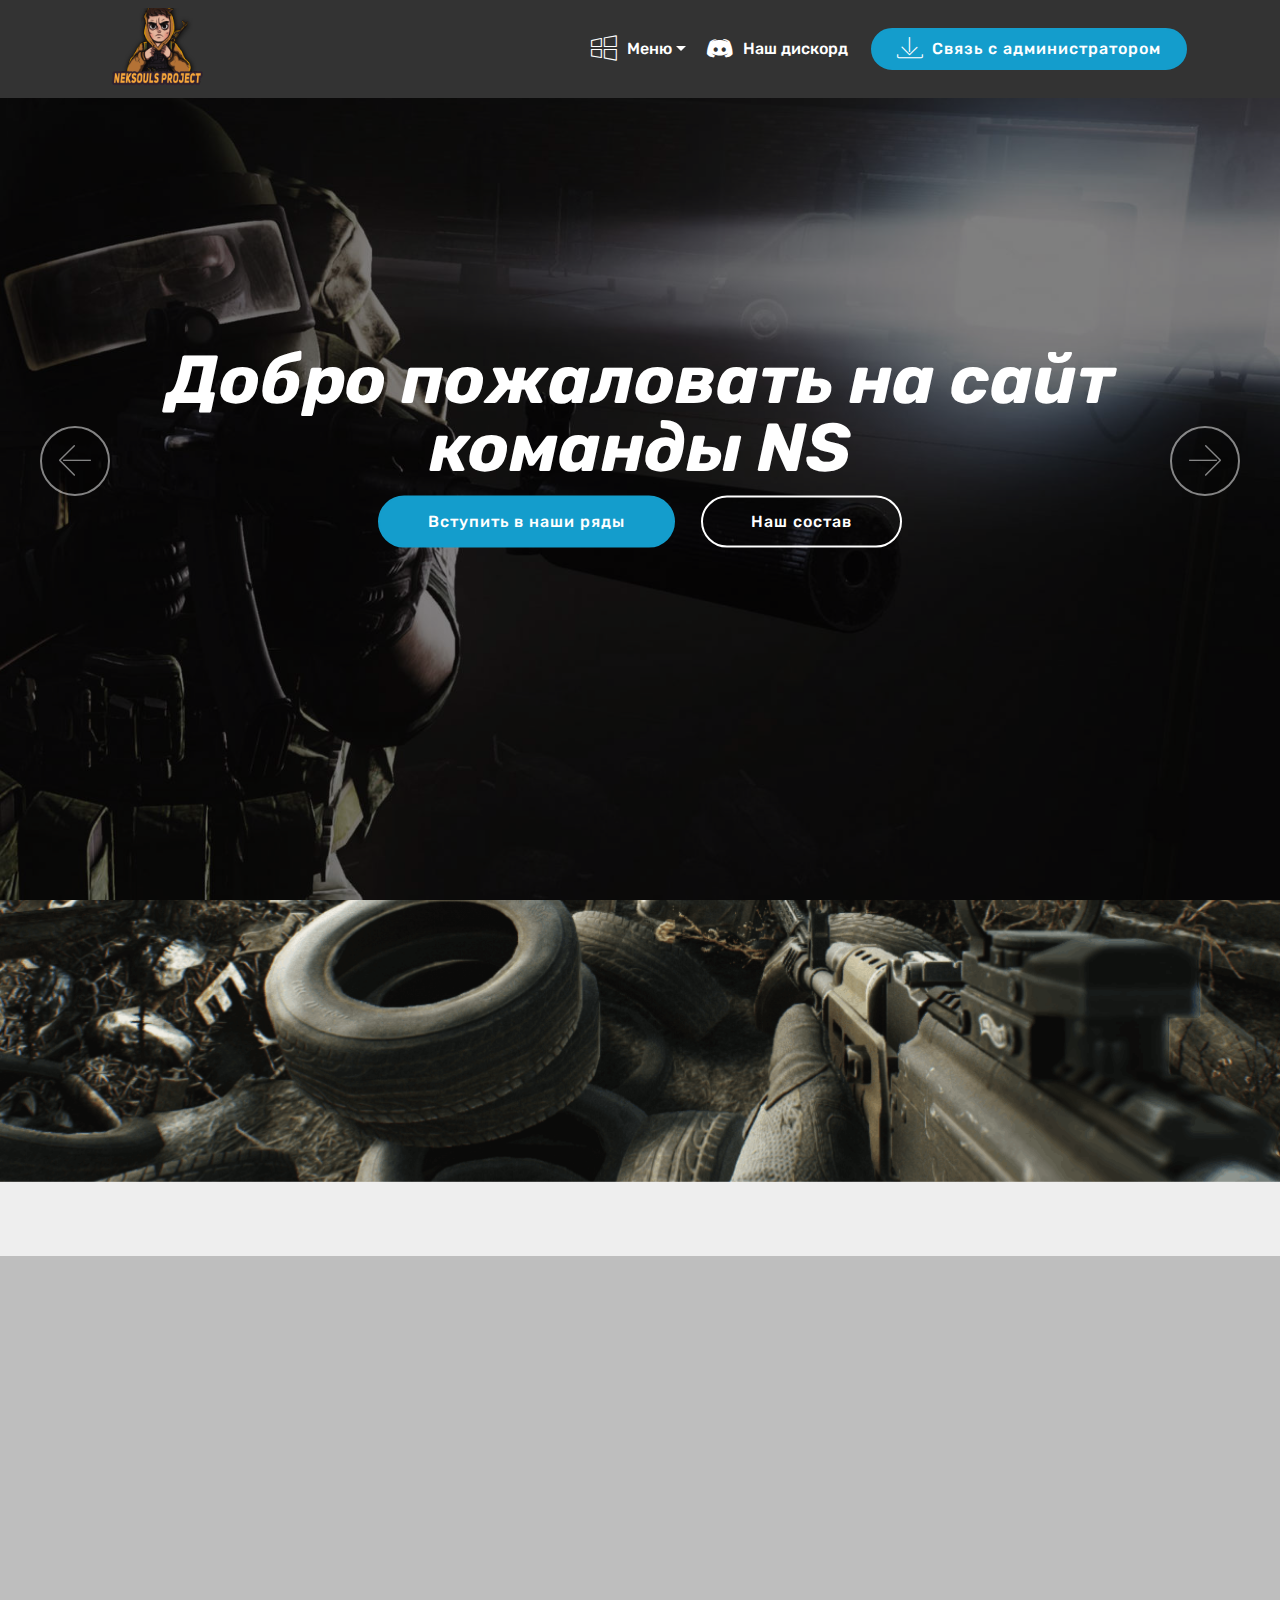
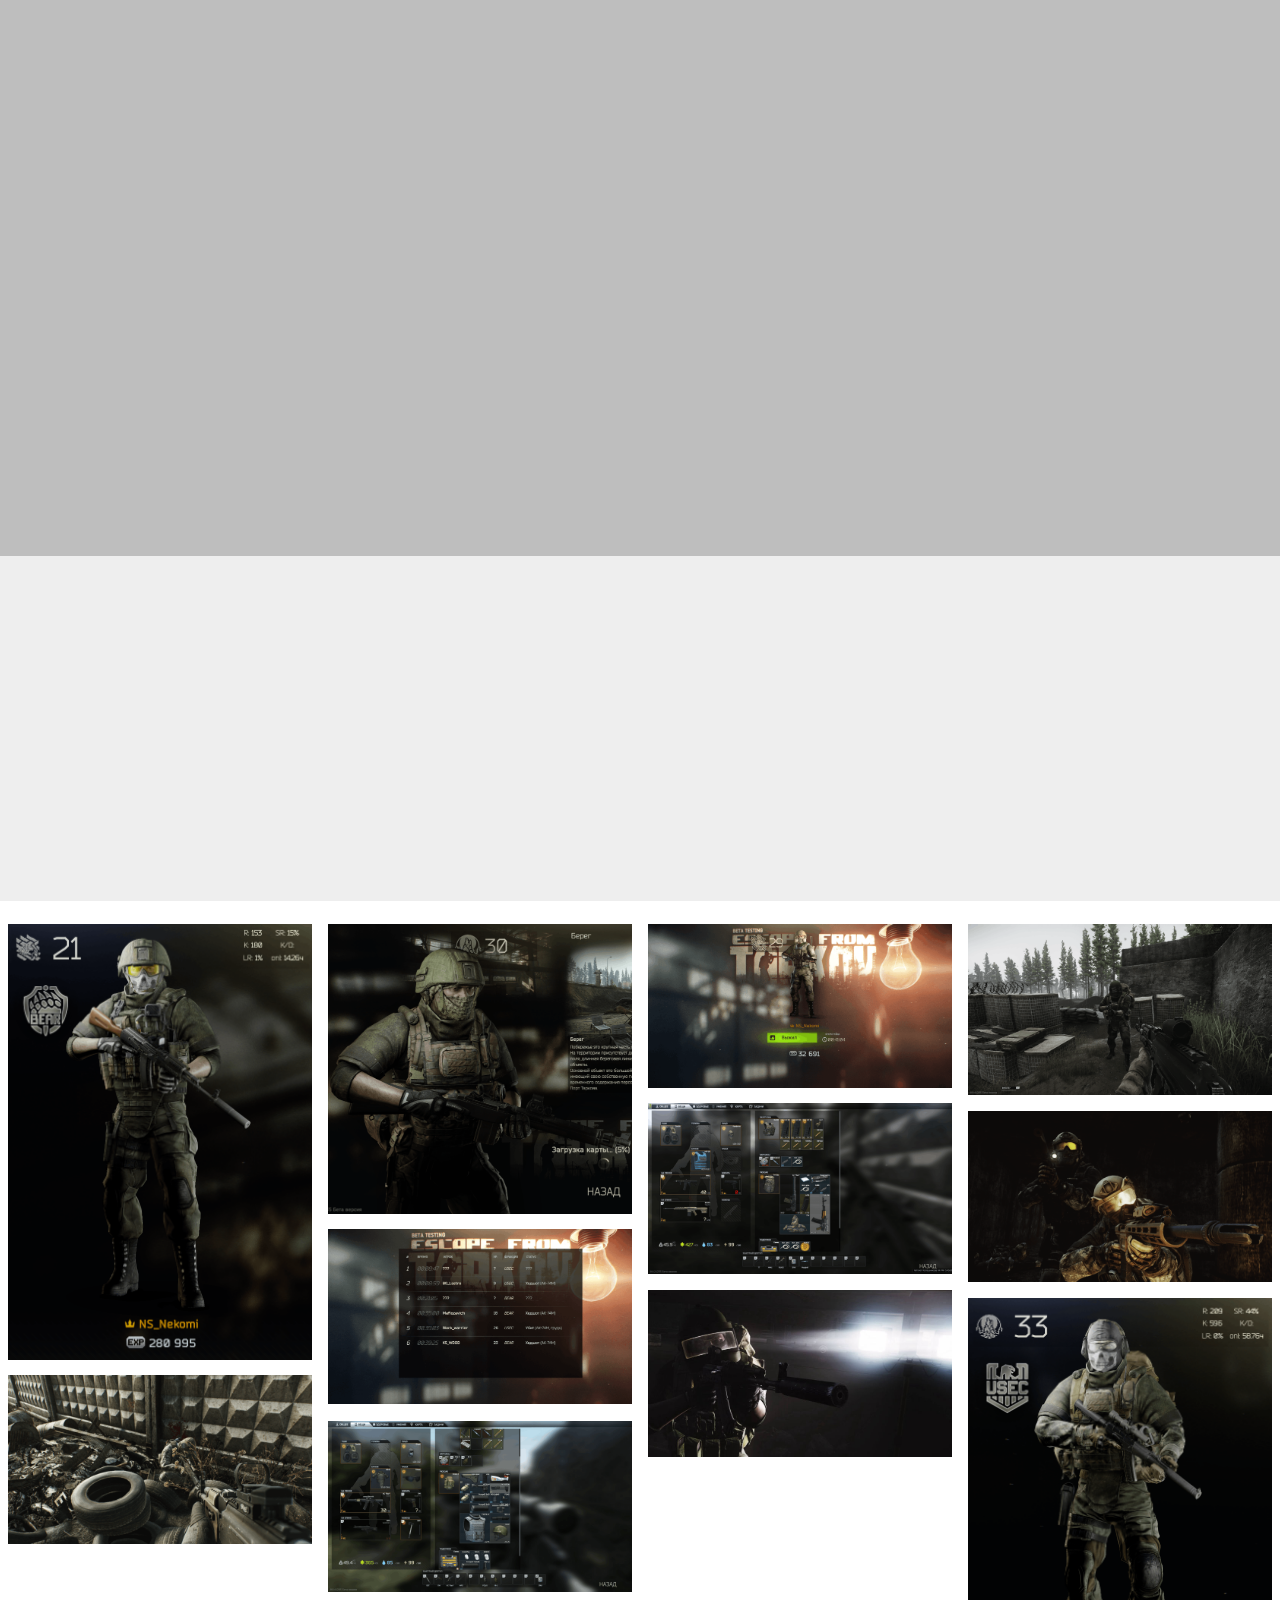
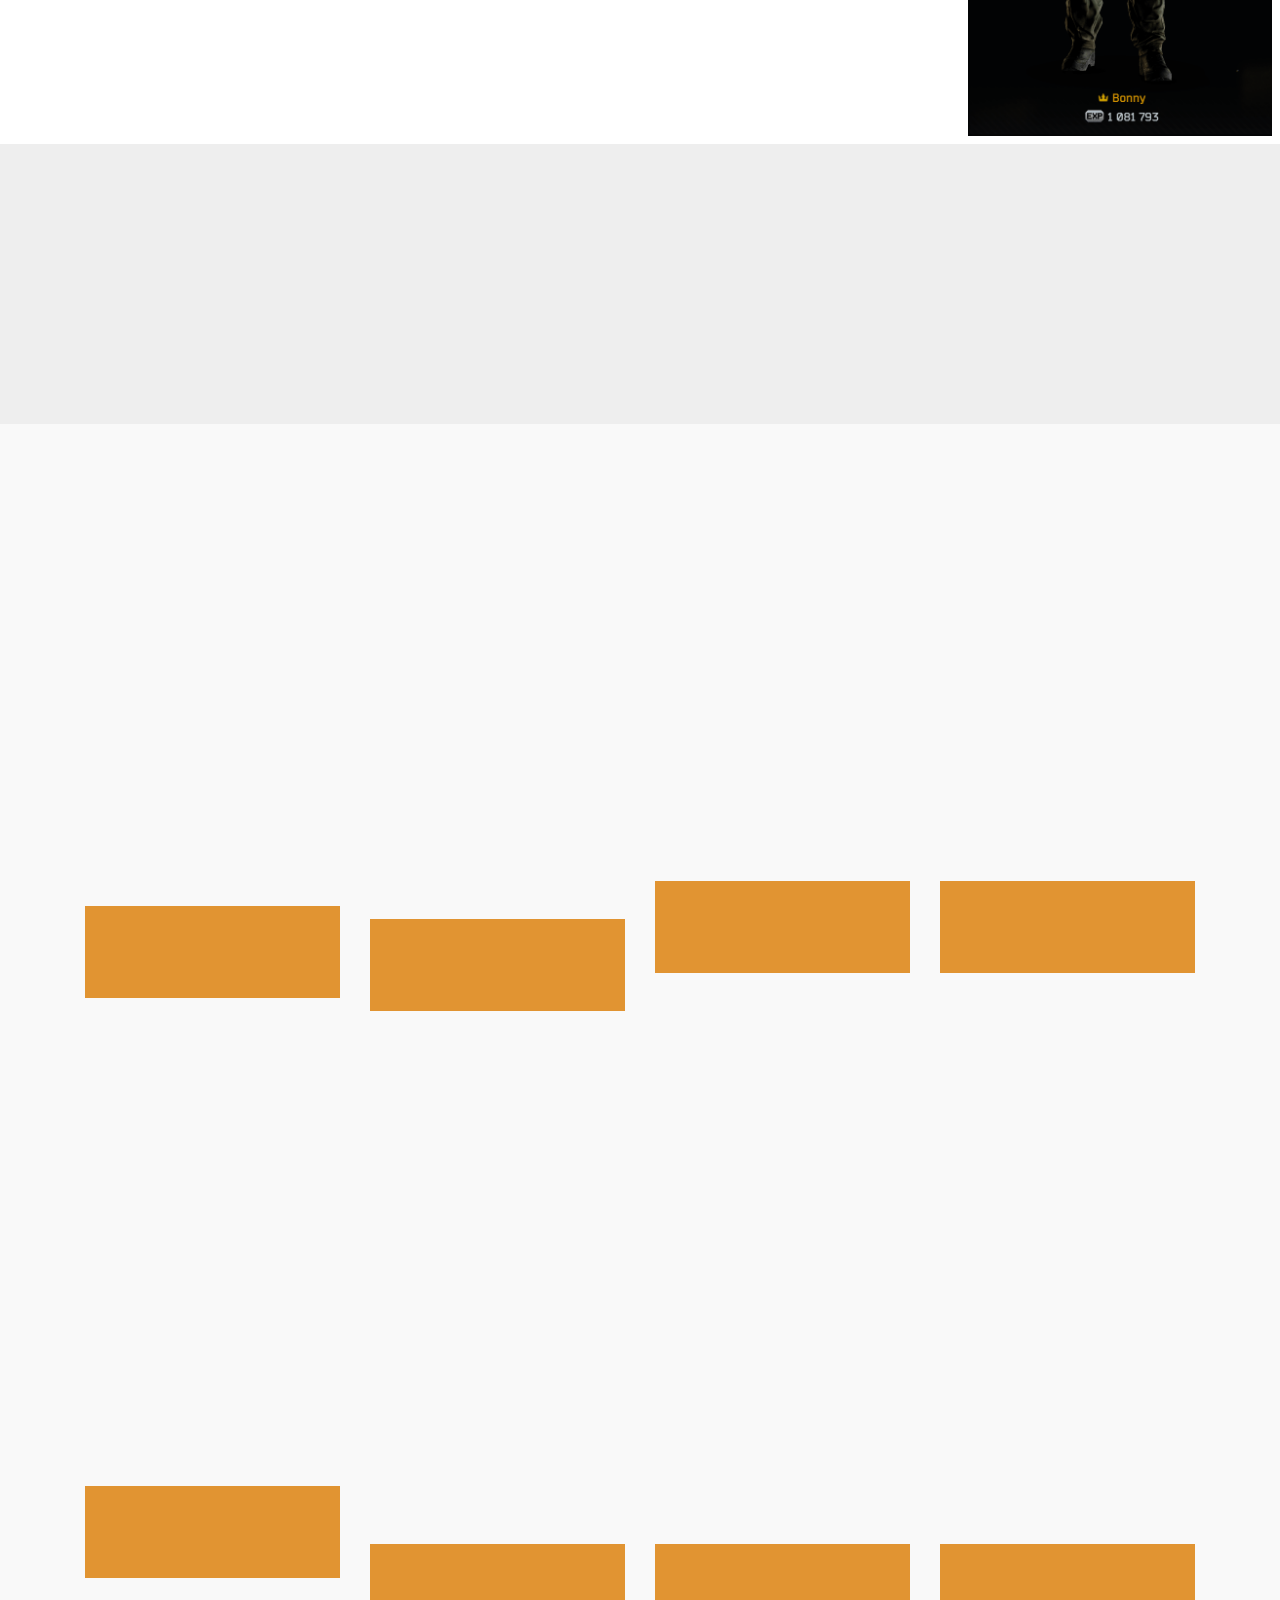
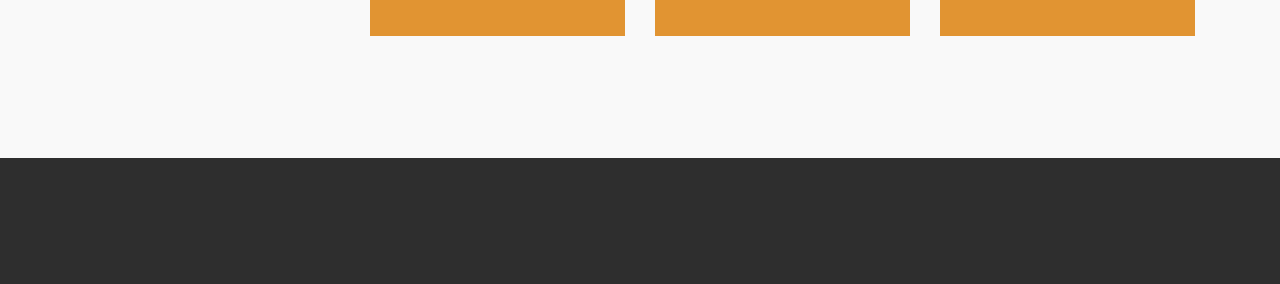
==== index.html @ 8aa76fed "create github pages" ====
<!DOCTYPE html>
<html >
<head>
  <!-- Site made with Mobirise Website Builder v4.7.6, https://mobirise.com -->
  <meta charset="UTF-8">
  <meta http-equiv="X-UA-Compatible" content="IE=edge">
  <meta name="generator" content="Mobirise v4.7.6, mobirise.com">
  <meta name="viewport" content="width=device-width, initial-scale=1, minimum-scale=1">
  <link rel="shortcut icon" href="assets/images/nekomi-project-290x163.png" type="image/x-icon">
  <meta name="description" content="">
  <title>NS TEAM</title>
  <link rel="stylesheet" href="assets/web/assets/mobirise-icons/mobirise-icons.css">
  <link rel="stylesheet" href="assets/tether/tether.min.css">
  <link rel="stylesheet" href="assets/soundcloud-plugin/style.css">
  <link rel="stylesheet" href="assets/bootstrap/css/bootstrap.min.css">
  <link rel="stylesheet" href="assets/bootstrap/css/bootstrap-grid.min.css">
  <link rel="stylesheet" href="assets/bootstrap/css/bootstrap-reboot.min.css">
  <link rel="stylesheet" href="assets/socicon/css/styles.css">
  <link rel="stylesheet" href="assets/animatecss/animate.min.css">
  <link rel="stylesheet" href="assets/dropdown/css/style.css">
  <link rel="stylesheet" href="assets/theme/css/style.css">
  <link rel="stylesheet" href="assets/gallery/style.css">
  <link rel="stylesheet" href="assets/mobirise/css/mbr-additional.css" type="text/css">
  
  
  
</head>
<body>
  <section class="menu cid-qT5l8gWbj0" once="menu" id="menu1-0">

    

    <nav class="navbar navbar-expand beta-menu navbar-dropdown align-items-center navbar-fixed-top navbar-toggleable-sm">
        <button class="navbar-toggler navbar-toggler-right" type="button" data-toggle="collapse" data-target="#navbarSupportedContent" aria-controls="navbarSupportedContent" aria-expanded="false" aria-label="Toggle navigation">
            <div class="hamburger">
                <span></span>
                <span></span>
                <span></span>
                <span></span>
            </div>
        </button>
        <div class="menu-logo">
            <div class="navbar-brand">
                <span class="navbar-logo">
                    <a href="index.html#content5-8">
                         <img src="assets/images/nekomi-project-192x108.png" alt="Mobirise" title="" style="height: 5.1rem;">
                    </a>
                </span>
                <span class="navbar-caption-wrap"><a class="navbar-caption text-white display-4" href="https://mobirise.com"></a></span>
            </div>
        </div>
        <div class="collapse navbar-collapse" id="navbarSupportedContent">
            <ul class="navbar-nav nav-dropdown" data-app-modern-menu="true"><li class="nav-item dropdown open">
                    <a class="nav-link link text-white dropdown-toggle display-4" href="https://mobirise.com" data-toggle="dropdown-submenu" aria-expanded="true"><span class="mbri-windows mbr-iconfont mbr-iconfont-btn"></span>
                        
                        Меню</a><div class="dropdown-menu"><a class="text-white dropdown-item display-4" href="index.html#header8-2" aria-expanded="true"><span class="mbri-cursor-click mbr-iconfont mbr-iconfont-btn"></span>Главная</a><a class="text-white dropdown-item display-4" href="index.html#header8-2"><span class="mbri-play mbr-iconfont mbr-iconfont-btn"></span>Интро</a><a class="text-white dropdown-item display-4" href="index.html#content5-8" aria-expanded="false"><span class="mbri-globe mbr-iconfont mbr-iconfont-btn"></span>Вступить в наши ряды</a><a class="text-white dropdown-item display-4" href="index.html#features16-b" aria-expanded="false"><span class="mbri-numbered-list mbr-iconfont mbr-iconfont-btn"></span>Наш состав</a></div>
                </li>
                <li class="nav-item">
                    <a class="nav-link link text-white display-4" href="https://discord.gg/4GHkgbh"><span class="socicon socicon-discord mbr-iconfont mbr-iconfont-btn"></span>
                        
                        Наш дискорд</a>
                </li></ul>
            <div class="navbar-buttons mbr-section-btn"><a class="btn btn-sm btn-primary display-4" href="https://mobirise.com">
                    <span class="mbri-save mbr-iconfont mbr-iconfont-btn "></span>
                    Связь с администратором</a></div>
        </div>
    </nav>
</section>

<section class="engine"><a href="https://mobirise.me/d">website maker</a></section><section class="carousel slide cid-qT89BB3iqO" data-interval="false" id="slider1-k">

    

    <div class="full-screen"><div class="mbr-slider slide carousel" data-pause="true" data-keyboard="false" data-ride="carousel" data-interval="5000"><div class="carousel-inner" role="listbox"><div class="carousel-item slider-fullscreen-image active" data-bg-video-slide="false" style="background-image: url(assets/images/58if-egnyg0-2000x1102.jpg);"><div class="container container-slide"><div class="image_wrapper"><div class="mbr-overlay"></div><img src="assets/images/58if-egnyg0-2000x1102.jpg"><div class="carousel-caption justify-content-center"><div class="col-10 align-center"><h2 class="mbr-fonts-style display-1"><strong><em>Добро пожаловать на сайт </em></strong><br><strong><em>команды NS</em></strong></h2><div class="mbr-section-btn" buttons="0"><a class="btn  display-4 btn-primary" href="index.html#content5-8">Вступить в наши ряды</a> <a class="btn  btn-white-outline display-4" href="index.html#content5-c">Наш состав</a></div></div></div></div></div></div><div class="carousel-item slider-fullscreen-image" data-bg-video-slide="false" style="background-image: url(assets/images/mossawi-924913440831-20170410164755-956530839670-1920x1080.jpg);"><div class="container container-slide"><div class="image_wrapper"><div class="mbr-overlay"></div><img src="assets/images/mossawi-924913440831-20170410164755-956530839670-1920x1080.jpg"><div class="carousel-caption justify-content-center"><div class="col-10 align-center"><h2 class="mbr-fonts-style display-1"><strong><em>Добро пожаловать на сайт 
</em></strong><div><strong><em>команды NS</em></strong></div></h2><div class="mbr-section-btn" buttons="0"><a class="btn  btn-primary display-4" href="index.html#content5-8">Вступить в наши ряды</a> <a class="btn  btn-white-outline display-4" href="index.html#content5-c">Наш состав</a></div></div></div></div></div></div><div class="carousel-item slider-fullscreen-image" data-bg-video-slide="false" style="background-image: url(assets/images/2018-05-2318-52-867.1-41.2-1.7-0.0-0.6-0.0-0.8-1920x1080.png);"><div class="container container-slide"><div class="image_wrapper"><div class="mbr-overlay"></div><img src="assets/images/2018-05-2318-52-867.1-41.2-1.7-0.0-0.6-0.0-0.8-1920x1080.png"><div class="carousel-caption justify-content-center"><div class="col-10 align-center"><h2 class="mbr-fonts-style display-1"><strong><em>Добро пожаловать на сайт 
</em></strong><div><strong><em>команды NS</em></strong></div></h2><div class="mbr-section-btn" buttons="0"><a class="btn display-4 btn-primary" href="index.html#content5-8">Вступить в наши ряды</a> <a class="btn  btn-white-outline display-4" href="index.html#content5-c">Наш состав</a></div></div></div></div></div></div></div><a data-app-prevent-settings="" class="carousel-control carousel-control-prev" role="button" data-slide="prev" href="#slider1-k"><span aria-hidden="true" class="mbri-left mbr-iconfont"></span><span class="sr-only">Previous</span></a><a data-app-prevent-settings="" class="carousel-control carousel-control-next" role="button" data-slide="next" href="#slider1-k"><span aria-hidden="true" class="mbri-right mbr-iconfont"></span><span class="sr-only">Next</span></a></div></div>

</section>

<section class="mbr-section content5 cid-qT5t30PQv5 mbr-parallax-background" id="content5-7">

    

    

    <div class="container">
        <div class="media-container-row">
            <div class="title col-12 col-md-8">
                <h2 class="align-center mbr-bold mbr-white pb-3 mbr-fonts-style display-1">&nbsp; &nbsp; &nbsp;ИНТРО&nbsp;</h2>
                <h3 class="mbr-section-subtitle align-center mbr-light mbr-white pb-3 mbr-fonts-style display-5"></h3>
                
                
            </div>
        </div>
    </div>
</section>

<section class="header8 cid-qT5mv3KfiU mbr-fullscreen" data-bg-video="https://www.youtube.com/watch?v=G5cmdD1-Xp4" id="header8-2">

    

    <div class="mbr-overlay" style="opacity: 0.2; background-color: rgb(0, 0, 0);">
    </div>

    <div class="container align-center">
        <div class="row justify-content-md-center">
            <div class="mbr-white col-md-10">
                
                
                
                
                
            </div>
        </div>
    </div>
    
</section>

<section class="mbr-section content5 cid-qT5tmvb9hD mbr-parallax-background" id="content5-8">

    

    

    <div class="container">
        <div class="media-container-row">
            <div class="title col-12 col-md-8">
                <h2 class="align-center mbr-bold mbr-white pb-3 mbr-fonts-style display-1">
                    Вступить в наши ряды</h2>
                
                
                <div class="mbr-section-btn align-center"><a class="btn btn-primary display-4" href="page2.html">Escape from Tarkov</a>
                    <a class="btn btn-white-outline display-4" href="page1.html">Counter-Strike Global Offensive</a></div>
            </div>
        </div>
    </div>
</section>

<section class="mbr-gallery mbr-slider-carousel cid-qT5tPYHO0K" id="gallery3-a">

    

    <div>
        <div><!-- Filter --><!-- Gallery --><div class="mbr-gallery-row"><div class="mbr-gallery-layout-default"><div><div><div class="mbr-gallery-item mbr-gallery-item--p1" data-video-url="false" data-tags="Потрясающие"><div href="#lb-gallery3-a" data-slide-to="0" data-toggle="modal"><img src="assets/images/screenshot-19-618x886-618x886.png" alt="" title=""><span class="icon-focus"></span></div></div><div class="mbr-gallery-item mbr-gallery-item--p1" data-video-url="false" data-tags="Отзывчивый"><div href="#lb-gallery3-a" data-slide-to="1" data-toggle="modal"><img src="assets/images/321321312-2-978x933-800x763.png" alt="" title=""><span class="icon-focus"></span></div></div><div class="mbr-gallery-item mbr-gallery-item--p1" data-video-url="false" data-tags="Творческий"><div href="#lb-gallery3-a" data-slide-to="2" data-toggle="modal"><img src="assets/images/54754754745-2-1574x848-800x431.png" alt="" title=""><span class="icon-focus"></span></div></div><div class="mbr-gallery-item mbr-gallery-item--p1" data-video-url="false" data-tags="Анимированный"><div href="#lb-gallery3-a" data-slide-to="3" data-toggle="modal"><img src="assets/images/2018-05-2318-52-867.1-41.2-1.7-0.0-0.6-0.0-0.8-1920x1080-800x450.png" alt="" title=""><span class="icon-focus"></span></div></div><div class="mbr-gallery-item mbr-gallery-item--p1" data-video-url="false" data-tags="Потрясающие"><div href="#lb-gallery3-a" data-slide-to="4" data-toggle="modal"><img src="assets/images/unknown-1920x1080-800x450.png" alt="" title=""><span class="icon-focus"></span></div></div><div class="mbr-gallery-item mbr-gallery-item--p1" data-video-url="false" data-tags="Потрясающие"><div href="#lb-gallery3-a" data-slide-to="5" data-toggle="modal"><img src="assets/images/update08-1000x563-800x450.png" alt="" title=""><span class="icon-focus"></span></div></div><div class="mbr-gallery-item mbr-gallery-item--p1" data-video-url="false" data-tags="Отзывчивый"><div href="#lb-gallery3-a" data-slide-to="6" data-toggle="modal"><img src="assets/images/screenshot-10-1408x812-800x461.png" alt="" title=""><span class="icon-focus"></span></div></div><div class="mbr-gallery-item mbr-gallery-item--p1" data-video-url="false" data-tags="Анимированный"><div href="#lb-gallery3-a" data-slide-to="7" data-toggle="modal"><img src="assets/images/58if-egnyg0-2000x1102-800x441.jpg" alt="" title=""><span class="icon-focus"></span></div></div><div class="mbr-gallery-item mbr-gallery-item--p1" data-video-url="false" data-tags="Анимированный"><div href="#lb-gallery3-a" data-slide-to="8" data-toggle="modal"><img src="assets/images/2018-05-2609-54-624x900-624x900.png" alt="" title=""><span class="icon-focus"></span></div></div><div class="mbr-gallery-item mbr-gallery-item--p1" data-video-url="false" data-tags="Анимированный"><div href="#lb-gallery3-a" data-slide-to="9" data-toggle="modal"><img src="assets/images/screenshot-4-1233x684-800x444.png" alt="" title=""><span class="icon-focus"></span></div></div><div class="mbr-gallery-item mbr-gallery-item--p1" data-video-url="false" data-tags="Анимированный"><div href="#lb-gallery3-a" data-slide-to="10" data-toggle="modal"><img src="assets/images/2018-05-2600-55-150.1-16.1-278.2-0.1-0.8-0.1-0.6-1920x1080-800x450.png" alt="" title=""><span class="icon-focus"></span></div></div></div></div><div class="clearfix"></div></div></div><!-- Lightbox --><div data-app-prevent-settings="" class="mbr-slider modal fade carousel slide" tabindex="-1" data-keyboard="true" data-interval="false" id="lb-gallery3-a"><div class="modal-dialog"><div class="modal-content"><div class="modal-body"><div class="carousel-inner"><div class="carousel-item"><img src="assets/images/screenshot-19-618x886.png" alt="" title=""></div><div class="carousel-item"><img src="assets/images/321321312-2-978x933.png" alt="" title=""></div><div class="carousel-item"><img src="assets/images/54754754745-2-1574x848.png" alt="" title=""></div><div class="carousel-item"><img src="assets/images/2018-05-2318-52-867.1-41.2-1.7-0.0-0.6-0.0-0.8-1920x1080.png" alt="" title=""></div><div class="carousel-item"><img src="assets/images/unknown-1920x1080.png" alt="" title=""></div><div class="carousel-item"><img src="assets/images/update08-1000x563.png" alt="" title=""></div><div class="carousel-item"><img src="assets/images/screenshot-10-1408x812.png" alt="" title=""></div><div class="carousel-item"><img src="assets/images/58if-egnyg0-2000x1102.jpg" alt="" title=""></div><div class="carousel-item active"><img src="assets/images/2018-05-2609-54-624x900.png" alt="" title=""></div><div class="carousel-item"><img src="assets/images/screenshot-4-1233x684.png" alt="" title=""></div><div class="carousel-item"><img src="assets/images/2018-05-2600-55-150.1-16.1-278.2-0.1-0.8-0.1-0.6-1920x1080.png" alt="" title=""></div></div><a class="carousel-control carousel-control-prev" role="button" data-slide="prev" href="#lb-gallery3-a"><span class="mbri-left mbr-iconfont" aria-hidden="true"></span><span class="sr-only">Previous</span></a><a class="carousel-control carousel-control-next" role="button" data-slide="next" href="#lb-gallery3-a"><span class="mbri-right mbr-iconfont" aria-hidden="true"></span><span class="sr-only">Next</span></a><a class="close" href="#" role="button" data-dismiss="modal"><span class="sr-only">Close</span></a></div></div></div></div></div>
    </div>

</section>

<section class="mbr-section content5 cid-qT5xvohx6s mbr-parallax-background" id="content5-c">

    

    

    <div class="container">
        <div class="media-container-row">
            <div class="title col-12 col-md-8">
                <h2 class="align-center mbr-bold mbr-white pb-3 mbr-fonts-style display-1">Наша великолепная команда</h2>
                
                
                
            </div>
        </div>
    </div>
</section>

<section class="features16 cid-qT5vCJKinn" id="features16-b">
    
    
    
    <div class="container align-center">
        <h2 class="pb-3 mbr-fonts-style mbr-section-title display-2">Escape from Tarkov</h2>
        
        <div class="row media-row">
            
        <div class="team-item col-lg-3 col-md-6">
                <div class="item-image">
                    <img src="assets/images/4469456-510x710.png" alt="" title="">
                </div>
                <div class="item-caption py-3">
                    <div class="item-name px-2">
                        <p class="mbr-fonts-style display-5"><strong>Артем</strong></p>
                    </div>
                    <div class="item-role px-2">
                        <p>Nekomi</p>
                    </div>
                    
                </div>
            </div><div class="team-item col-lg-3 col-md-6">
                <div class="item-image">
                    <img src="assets/images/2018-05-2609-54-510x736.png" alt="" title="">
                </div>
                <div class="item-caption py-3">
                    <div class="item-name px-2">
                        <p class="mbr-fonts-style display-5"><strong>Артем</strong></p>
                    </div>
                    <div class="item-role px-2">
                        <p>Bonny</p>
                    </div>
                    
                </div>
            </div><div class="team-item col-lg-3 col-md-6">
                <div class="item-image">
                    <img src="assets/images/face6.jpg">
                </div>
                <div class="item-caption py-3">
                    <div class="item-name px-2">
                        <p class="mbr-fonts-style display-5">Евгений</p>
                    </div>
                    <div class="item-role px-2">
                        <p>Estus Souls</p>
                    </div>
                    
                </div>
            </div><div class="team-item col-lg-3 col-md-6">
                <div class="item-image">
                    <img src="assets/images/face6.jpg">
                </div>
                <div class="item-caption py-3">
                    <div class="item-name px-2">
                        <p class="mbr-fonts-style display-5">gg</p>
                    </div>
                    <div class="item-role px-2">
                        <p>----</p>
                    </div>
                    
                </div>
            </div></div>    
    </div>
</section>

<section class="features16 cid-qT5yPwzSAA" id="features16-e">
    
    
    
    <div class="container align-center">
        <h2 class="pb-3 mbr-fonts-style mbr-section-title display-2">
            Counter Strike Global Offensive</h2>
        
        <div class="row media-row">
            
        <div class="team-item col-lg-3 col-md-6">
                <div class="item-image">
                    <img src="assets/images/nekomi-jpeg-510x287.jpg" alt="" title="">
                </div>
                <div class="item-caption py-3">
                    <div class="item-name px-2">
                        <p class="mbr-fonts-style display-5">
                           Nekomi</p>
                    </div>
                    <div class="item-role px-2">
                        <p>Rifler awper</p>
                    </div>
                    
                </div>
            </div><div class="team-item col-lg-3 col-md-6">
                <div class="item-image">
                    <img src="assets/images/face6.jpg">
                </div>
                <div class="item-caption py-3">
                    <div class="item-name px-2">
                        <p class="mbr-fonts-style display-5">
                           -
                        </p>
                    </div>
                    <div class="item-role px-2">
                        <p>Developer</p>
                    </div>
                    
                </div>
            </div><div class="team-item col-lg-3 col-md-6">
                <div class="item-image">
                    <img src="assets/images/face6.jpg">
                </div>
                <div class="item-caption py-3">
                    <div class="item-name px-2">
                        <p class="mbr-fonts-style display-5">
                           -----</p>
                    </div>
                    <div class="item-role px-2">
                        <p>Developer</p>
                    </div>
                    
                </div>
            </div><div class="team-item col-lg-3 col-md-6">
                <div class="item-image">
                    <img src="assets/images/face6.jpg">
                </div>
                <div class="item-caption py-3">
                    <div class="item-name px-2">
                        <p class="mbr-fonts-style display-5">
                           -
                        </p>
                    </div>
                    <div class="item-role px-2">
                        <p>Developer</p>
                    </div>
                    
                </div>
            </div></div>    
    </div>
</section>

<section once="" class="cid-qT5xImz9Bn" id="footer7-d">

    

    

    <div class="container">
        <div class="media-container-row align-center mbr-white">
            <div class="row row-links">
                <ul class="foot-menu">
                    
                    
                    
                    
                    
                <li class="foot-menu-item mbr-fonts-style display-7">
                        &nbsp; &nbsp; &nbsp; &nbsp; &nbsp; &nbsp; &nbsp; &nbsp; &nbsp; &nbsp; &nbsp; &nbsp; &nbsp; &nbsp; &nbsp; &nbsp; &nbsp; &nbsp; &nbsp; &nbsp; &nbsp; &nbsp; &nbsp; &nbsp;<a class="text-white mbr-bold" href="index.html#header6-1" target="_blank">О нас</a>
                    </li><li class="foot-menu-item mbr-fonts-style display-7">
                        <a class="text-white mbr-bold" href="#" target="_blank">Сервис</a>
                    </li><li class="foot-menu-item mbr-fonts-style display-7">
                        <a class="text-white mbr-bold" href="https://vk.com/kikosh89" target="_blank">Связаться</a>
                    </li><li class="foot-menu-item mbr-fonts-style display-7"></li><li class="foot-menu-item mbr-fonts-style display-7">&nbsp; &nbsp; &nbsp; &nbsp; &nbsp; &nbsp; &nbsp; &nbsp; &nbsp; &nbsp; &nbsp;</li></ul>
            </div>
            
            <div class="row row-copirayt">
                <p class="mbr-text mb-0 mbr-fonts-style mbr-white align-center display-7">
                    © nekomicorporation - все права защищены
                </p>
            </div>
        </div>
    </div>
</section>


  <script src="assets/web/assets/jquery/jquery.min.js"></script>
  <script src="assets/popper/popper.min.js"></script>
  <script src="assets/tether/tether.min.js"></script>
  <script src="assets/bootstrap/js/bootstrap.min.js"></script>
  <script src="assets/ytplayer/jquery.mb.ytplayer.min.js"></script>
  <script src="assets/vimeoplayer/jquery.mb.vimeo_player.js"></script>
  <script src="assets/masonry/masonry.pkgd.min.js"></script>
  <script src="assets/imagesloaded/imagesloaded.pkgd.min.js"></script>
  <script src="assets/smoothscroll/smooth-scroll.js"></script>
  <script src="assets/viewportchecker/jquery.viewportchecker.js"></script>
  <script src="assets/parallax/jarallax.min.js"></script>
  <script src="assets/dropdown/js/script.min.js"></script>
  <script src="assets/touchswipe/jquery.touch-swipe.min.js"></script>
  <script src="assets/playervimeo/vimeo_player.js"></script>
  <script src="assets/bootstrapcarouselswipe/bootstrap-carousel-swipe.js"></script>
  <script src="assets/theme/js/script.js"></script>
  <script src="assets/slidervideo/script.js"></script>
  <script src="assets/gallery/player.min.js"></script>
  <script src="assets/gallery/script.js"></script>
  
  
 <div id="scrollToTop" class="scrollToTop mbr-arrow-up"><a style="text-align: center;"><i></i></a></div>
    <input name="animation" type="hidden">
  </body>
</html>
---- assets/web/assets/mobirise-icons/mobirise-icons.css ----
@font-face {
  font-family: 'MobiriseIcons';
  src:  url('mobirise-icons.eot?spat4u');
  src:  url('mobirise-icons.eot?spat4u#iefix') format('embedded-opentype'),
    url('mobirise-icons.ttf?spat4u') format('truetype'),
    url('mobirise-icons.woff?spat4u') format('woff'),
    url('mobirise-icons.svg?spat4u#MobiriseIcons') format('svg');
  font-weight: normal;
  font-style: normal;
}

[class^="mbri-"], [class*=" mbri-"] {
  /* use !important to prevent issues with browser extensions that change fonts */
  font-family: MobiriseIcons !important;
  speak: none;
  font-style: normal;
  font-weight: normal;
  font-variant: normal;
  text-transform: none;
  line-height: 1;

  /* Better Font Rendering =========== */
  -webkit-font-smoothing: antialiased;
  -moz-osx-font-smoothing: grayscale;
}

.mbri-add-submenu:before {
  content: "\e900";
}
.mbri-alert:before {
  content: "\e901";
}
.mbri-align-center:before {
  content: "\e902";
}
.mbri-align-justify:before {
  content: "\e903";
}
.mbri-align-left:before {
  content: "\e904";
}
.mbri-align-right:before {
  content: "\e905";
}
.mbri-android:before {
  content: "\e906";
}
.mbri-apple:before {
  content: "\e907";
}
.mbri-arrow-down:before {
  content: "\e908";
}
.mbri-arrow-next:before {
  content: "\e909";
}
.mbri-arrow-prev:before {
  content: "\e90a";
}
.mbri-arrow-up:before {
  content: "\e90b";
}
.mbri-bold:before {
  content: "\e90c";
}
.mbri-bookmark:before {
  content: "\e90d";
}
.mbri-bootstrap:before {
  content: "\e90e";
}
.mbri-briefcase:before {
  content: "\e90f";
}
.mbri-browse:before {
  content: "\e910";
}
.mbri-bulleted-list:before {
  content: "\e911";
}
.mbri-calendar:before {
  content: "\e912";
}
.mbri-camera:before {
  content: "\e913";
}
.mbri-cart-add:before {
  content: "\e914";
}
.mbri-cart-full:before {
  content: "\e915";
}
.mbri-cash:before {
  content: "\e916";
}
.mbri-change-style:before {
  content: "\e917";
}
.mbri-chat:before {
  content: "\e918";
}
.mbri-clock:before {
  content: "\e919";
}
.mbri-close:before {
  content: "\e91a";
}
.mbri-cloud:before {
  content: "\e91b";
}
.mbri-code:before {
  content: "\e91c";
}
.mbri-contact-form:before {
  content: "\e91d";
}
.mbri-credit-card:before {
  content: "\e91e";
}
.mbri-cursor-click:before {
  content: "\e91f";
}
.mbri-cust-feedback:before {
  content: "\e920";
}
.mbri-database:before {
  content: "\e921";
}
.mbri-delivery:before {
  content: "\e922";
}
.mbri-desktop:before {
  content: "\e923";
}
.mbri-devices:before {
  content: "\e924";
}
.mbri-down:before {
  content: "\e925";
}
.mbri-download:before {
  content: "\e989";
}
.mbri-drag-n-drop:before {
  content: "\e927";
}
.mbri-drag-n-drop2:before {
  content: "\e928";
}
.mbri-edit:before {
  content: "\e929";
}
.mbri-edit2:before {
  content: "\e92a";
}
.mbri-error:before {
  content: "\e92b";
}
.mbri-extension:before {
  content: "\e92c";
}
.mbri-features:before {
  content: "\e92d";
}
.mbri-file:before {
  content: "\e92e";
}
.mbri-flag:before {
  content: "\e92f";
}
.mbri-folder:before {
  content: "\e930";
}
.mbri-gift:before {
  content: "\e931";
}
.mbri-github:before {
  content: "\e932";
}
.mbri-globe:before {
  content: "\e933";
}
.mbri-globe-2:before {
  content: "\e934";
}
.mbri-growing-chart:before {
  content: "\e935";
}
.mbri-hearth:before {
  content: "\e936";
}
.mbri-help:before {
  content: "\e937";
}
.mbri-home:before {
  content: "\e938";
}
.mbri-hot-cup:before {
  content: "\e939";
}
.mbri-idea:before {
  content: "\e93a";
}
.mbri-image-gallery:before {
  content: "\e93b";
}
.mbri-image-slider:before {
  content: "\e93c";
}
.mbri-info:before {
  content: "\e93d";
}
.mbri-italic:before {
  content: "\e93e";
}
.mbri-key:before {
  content: "\e93f";
}
.mbri-laptop:before {
  content: "\e940";
}
.mbri-layers:before {
  content: "\e941";
}
.mbri-left-right:before {
  content: "\e942";
}
.mbri-left:before {
  content: "\e943";
}
.mbri-letter:before {
  content: "\e944";
}
.mbri-like:before {
  content: "\e945";
}
.mbri-link:before {
  content: "\e946";
}
.mbri-lock:before {
  content: "\e947";
}
.mbri-login:before {
  content: "\e948";
}
.mbri-logout:before {
  content: "\e949";
}
.mbri-magic-stick:before {
  content: "\e94a";
}
.mbri-map-pin:before {
  content: "\e94b";
}
.mbri-menu:before {
  content: "\e94c";
}
.mbri-mobile:before {
  content: "\e94d";
}
.mbri-mobile2:before {
  content: "\e94e";
}
.mbri-mobirise:before {
  content: "\e94f";
}
.mbri-more-horizontal:before {
  content: "\e950";
}
.mbri-more-vertical:before {
  content: "\e951";
}
.mbri-music:before {
  content: "\e952";
}
.mbri-new-file:before {
  content: "\e953";
}
.mbri-numbered-list:before {
  content: "\e954";
}
.mbri-opened-folder:before {
  content: "\e955";
}
.mbri-pages:before {
  content: "\e956";
}
.mbri-paper-plane:before {
  content: "\e957";
}
.mbri-paperclip:before {
  content: "\e958";
}
.mbri-photo:before {
  content: "\e959";
}
.mbri-photos:before {
  content: "\e95a";
}
.mbri-pin:before {
  content: "\e95b";
}
.mbri-play:before {
  content: "\e95c";
}
.mbri-plus:before {
  content: "\e95d";
}
.mbri-preview:before {
  content: "\e95e";
}
.mbri-print:before {
  content: "\e95f";
}
.mbri-protect:before {
  content: "\e960";
}
.mbri-question:before {
  content: "\e961";
}
.mbri-quote-left:before {
  content: "\e962";
}
.mbri-quote-right:before {
  content: "\e963";
}
.mbri-refresh:before {
  content: "\e964";
}
.mbri-responsive:before {
  content: "\e965";
}
.mbri-right:before {
  content: "\e966";
}
.mbri-rocket:before {
  content: "\e967";
}
.mbri-sad-face:before {
  content: "\e968";
}
.mbri-sale:before {
  content: "\e969";
}
.mbri-save:before {
  content: "\e96a";
}
.mbri-search:before {
  content: "\e96b";
}
.mbri-setting:before {
  content: "\e96c";
}
.mbri-setting2:before {
  content: "\e96d";
}
.mbri-setting3:before {
  content: "\e96e";
}
.mbri-share:before {
  content: "\e96f";
}
.mbri-shopping-bag:before {
  content: "\e970";
}
.mbri-shopping-basket:before {
  content: "\e971";
}
.mbri-shopping-cart:before {
  content: "\e972";
}
.mbri-sites:before {
  content: "\e973";
}
.mbri-smile-face:before {
  content: "\e974";
}
.mbri-speed:before {
  content: "\e975";
}
.mbri-star:before {
  content: "\e976";
}
.mbri-success:before {
  content: "\e977";
}
.mbri-sun:before {
  content: "\e978";
}
.mbri-sun2:before {
  content: "\e979";
}
.mbri-tablet:before {
  content: "\e97a";
}
.mbri-tablet-vertical:before {
  content: "\e97b";
}
.mbri-target:before {
  content: "\e97c";
}
.mbri-timer:before {
  content: "\e97d";
}
.mbri-to-ftp:before {
  content: "\e97e";
}
.mbri-to-local-drive:before {
  content: "\e97f";
}
.mbri-touch-swipe:before {
  content: "\e980";
}
.mbri-touch:before {
  content: "\e981";
}
.mbri-trash:before {
  content: "\e982";
}
.mbri-underline:before {
  content: "\e983";
}
.mbri-unlink:before {
  content: "\e984";
}
.mbri-unlock:before {
  content: "\e985";
}
.mbri-up-down:before {
  content: "\e986";
}
.mbri-up:before {
  content: "\e987";
}
.mbri-update:before {
  content: "\e988";
}
.mbri-upload:before {
 content: "\e926"; 
}
.mbri-user:before {
  content: "\e98a";
}
.mbri-user2:before {
  content: "\e98b";
}
.mbri-users:before {
  content: "\e98c";
}
.mbri-video:before {
  content: "\e98d";
}
.mbri-video-play:before {
  content: "\e98e";
}
.mbri-watch:before {
  content: "\e98f";
}
.mbri-website-theme:before {
  content: "\e990";
}
.mbri-wifi:before {
  content: "\e991";
}
.mbri-windows:before {
  content: "\e992";
}
.mbri-zoom-out:before {
  content: "\e993";
}
.mbri-redo:before {
  content: "\e994";
}
.mbri-undo:before {
  content: "\e995";
}
---- assets/soundcloud-plugin/style.css ----
.addons-container {
  position: relative;
  margin-left: auto;
  margin-right: auto;
  padding-right: 15px;
  padding-left: 15px; }
  @media (min-width: 576px) {
    .addons-container {
      padding-right: 15px;
      padding-left: 15px; } }
  @media (min-width: 768px) {
    .addons-container {
      padding-right: 15px;
      padding-left: 15px; } }
  @media (min-width: 992px) {
    .addons-container {
      padding-right: 15px;
      padding-left: 15px; } }
  @media (min-width: 1200px) {
    .addons-container {
      padding-right: 15px;
      padding-left: 15px; } }
  @media (min-width: 576px) {
    .addons-container {
      width: 540px;
      max-width: 100%; } }
  @media (min-width: 768px) {
    .addons-container {
      width: 720px;
      max-width: 100%; } }
  @media (min-width: 992px) {
    .addons-container {
      width: 960px;
      max-width: 100%; } }
  @media (min-width: 1200px) {
    .addons-container {
      width: 1140px;
      max-width: 100%; } }

.addons-container-inner{
    position: relative;
    width: 100%;
    min-height: 1px;
    padding-right: 15px;
    padding-left: 15px;
}
@media (min-width: 567px) {
    .addons-container-inner{
        -ms-flex: 0 0 66.666667%;
        flex: 0 0 66.666667%;
        max-width: 66.666667%;
    }
}
.addons-row{
    display: flex;
    justify-content:center;
}
---- assets/socicon/css/styles.css ----
@charset "UTF-8";

@font-face {
  font-family: "socicon";
  src:url("../fonts/socicon.eot");
  src:url("../fonts/socicon.eot?#iefix") format("embedded-opentype"),
    url("../fonts/socicon.woff") format("woff"),
    url("../fonts/socicon.ttf") format("truetype"),
    url("../fonts/socicon.svg#socicon") format("svg");
  font-weight: normal;
  font-style: normal;

}

[data-icon]:before {
  font-family: "socicon" !important;
  content: attr(data-icon);
  font-style: normal !important;
  font-weight: normal !important;
  font-variant: normal !important;
  text-transform: none !important;
  speak: none;
  line-height: 1;
  -webkit-font-smoothing: antialiased;
  -moz-osx-font-smoothing: grayscale;
}

[class^="socicon-"]:before,
[class*=" socicon-"]:before {
  font-family: "socicon" !important;
  font-style: normal !important;
  font-weight: normal !important;
  font-variant: normal !important;
  text-transform: none !important;
  speak: none;
  line-height: 1;
  -webkit-font-smoothing: antialiased;
  -moz-osx-font-smoothing: grayscale;
}

.socicon-modelmayhem:before {
  content: "\e000";
}
.socicon-mixcloud:before {
  content: "\e001";
}
.socicon-drupal:before {
  content: "\e002";
}
.socicon-swarm:before {
  content: "\e003";
}
.socicon-istock:before {
  content: "\e004";
}
.socicon-yammer:before {
  content: "\e005";
}
.socicon-ello:before {
  content: "\e006";
}
.socicon-stackoverflow:before {
  content: "\e007";
}
.socicon-persona:before {
  content: "\e008";
}
.socicon-triplej:before {
  content: "\e009";
}
.socicon-houzz:before {
  content: "\e00a";
}
.socicon-rss:before {
  content: "\e00b";
}
.socicon-paypal:before {
  content: "\e00c";
}
.socicon-odnoklassniki:before {
  content: "\e00d";
}
.socicon-airbnb:before {
  content: "\e00e";
}
.socicon-periscope:before {
  content: "\e00f";
}
.socicon-outlook:before {
  content: "\e010";
}
.socicon-coderwall:before {
  content: "\e011";
}
.socicon-tripadvisor:before {
  content: "\e012";
}
.socicon-appnet:before {
  content: "\e013";
}
.socicon-goodreads:before {
  content: "\e014";
}
.socicon-tripit:before {
  content: "\e015";
}
.socicon-lanyrd:before {
  content: "\e016";
}
.socicon-slideshare:before {
  content: "\e017";
}
.socicon-buffer:before {
  content: "\e018";
}
.socicon-disqus:before {
  content: "\e019";
}
.socicon-vkontakte:before {
  content: "\e01a";
}
.socicon-whatsapp:before {
  content: "\e01b";
}
.socicon-patreon:before {
  content: "\e01c";
}
.socicon-storehouse:before {
  content: "\e01d";
}
.socicon-pocket:before {
  content: "\e01e";
}
.socicon-mail:before {
  content: "\e01f";
}
.socicon-blogger:before {
  content: "\e020";
}
.socicon-technorati:before {
  content: "\e021";
}
.socicon-reddit:before {
  content: "\e022";
}
.socicon-dribbble:before {
  content: "\e023";
}
.socicon-stumbleupon:before {
  content: "\e024";
}
.socicon-digg:before {
  content: "\e025";
}
.socicon-envato:before {
  content: "\e026";
}
.socicon-behance:before {
  content: "\e027";
}
.socicon-delicious:before {
  content: "\e028";
}
.socicon-deviantart:before {
  content: "\e029";
}
.socicon-forrst:before {
  content: "\e02a";
}
.socicon-play:before {
  content: "\e02b";
}
.socicon-zerply:before {
  content: "\e02c";
}
.socicon-wikipedia:before {
  content: "\e02d";
}
.socicon-apple:before {
  content: "\e02e";
}
.socicon-flattr:before {
  content: "\e02f";
}
.socicon-github:before {
  content: "\e030";
}
.socicon-renren:before {
  content: "\e031";
}
.socicon-friendfeed:before {
  content: "\e032";
}
.socicon-newsvine:before {
  content: "\e033";
}
.socicon-identica:before {
  content: "\e034";
}
.socicon-bebo:before {
  content: "\e035";
}
.socicon-zynga:before {
  content: "\e036";
}
.socicon-steam:before {
  content: "\e037";
}
.socicon-xbox:before {
  content: "\e038";
}
.socicon-windows:before {
  content: "\e039";
}
.socicon-qq:before {
  content: "\e03a";
}
.socicon-douban:before {
  content: "\e03b";
}
.socicon-meetup:before {
  content: "\e03c";
}
.socicon-playstation:before {
  content: "\e03d";
}
.socicon-android:before {
  content: "\e03e";
}
.socicon-snapchat:before {
  content: "\e03f";
}
.socicon-twitter:before {
  content: "\e040";
}
.socicon-facebook:before {
  content: "\e041";
}
.socicon-googleplus:before {
  content: "\e042";
}
.socicon-pinterest:before {
  content: "\e043";
}
.socicon-foursquare:before {
  content: "\e044";
}
.socicon-yahoo:before {
  content: "\e045";
}
.socicon-skype:before {
  content: "\e046";
}
.socicon-yelp:before {
  content: "\e047";
}
.socicon-feedburner:before {
  content: "\e048";
}
.socicon-linkedin:before {
  content: "\e049";
}
.socicon-viadeo:before {
  content: "\e04a";
}
.socicon-xing:before {
  content: "\e04b";
}
.socicon-myspace:before {
  content: "\e04c";
}
.socicon-soundcloud:before {
  content: "\e04d";
}
.socicon-spotify:before {
  content: "\e04e";
}
.socicon-grooveshark:before {
  content: "\e04f";
}
.socicon-lastfm:before {
  content: "\e050";
}
.socicon-youtube:before {
  content: "\e051";
}
.socicon-vimeo:before {
  content: "\e052";
}
.socicon-dailymotion:before {
  content: "\e053";
}
.socicon-vine:before {
  content: "\e054";
}
.socicon-flickr:before {
  content: "\e055";
}
.socicon-500px:before {
  content: "\e056";
}
.socicon-wordpress:before {
  content: "\e058";
}
.socicon-tumblr:before {
  content: "\e059";
}
.socicon-twitch:before {
  content: "\e05a";
}
.socicon-8tracks:before {
  content: "\e05b";
}
.socicon-amazon:before {
  content: "\e05c";
}
.socicon-icq:before {
  content: "\e05d";
}
.socicon-smugmug:before {
  content: "\e05e";
}
.socicon-ravelry:before {
  content: "\e05f";
}
.socicon-weibo:before {
  content: "\e060";
}
.socicon-baidu:before {
  content: "\e061";
}
.socicon-angellist:before {
  content: "\e062";
}
.socicon-ebay:before {
  content: "\e063";
}
.socicon-imdb:before {
  content: "\e064";
}
.socicon-stayfriends:before {
  content: "\e065";
}
.socicon-residentadvisor:before {
  content: "\e066";
}
.socicon-google:before {
  content: "\e067";
}
.socicon-yandex:before {
  content: "\e068";
}
.socicon-sharethis:before {
  content: "\e069";
}
.socicon-bandcamp:before {
  content: "\e06a";
}
.socicon-itunes:before {
  content: "\e06b";
}
.socicon-deezer:before {
  content: "\e06c";
}
.socicon-telegram:before {
  content: "\e06e";
}
.socicon-openid:before {
  content: "\e06f";
}
.socicon-amplement:before {
  content: "\e070";
}
.socicon-viber:before {
  content: "\e071";
}
.socicon-zomato:before {
  content: "\e072";
}
.socicon-draugiem:before {
  content: "\e074";
}
.socicon-endomodo:before {
  content: "\e075";
}
.socicon-filmweb:before {
  content: "\e076";
}
.socicon-stackexchange:before {
  content: "\e077";
}
.socicon-wykop:before {
  content: "\e078";
}
.socicon-teamspeak:before {
  content: "\e079";
}
.socicon-teamviewer:before {
  content: "\e07a";
}
.socicon-ventrilo:before {
  content: "\e07b";
}
.socicon-younow:before {
  content: "\e07c";
}
.socicon-raidcall:before {
  content: "\e07d";
}
.socicon-mumble:before {
  content: "\e07e";
}
.socicon-medium:before {
  content: "\e06d";
}
.socicon-bebee:before {
  content: "\e07f";
}
.socicon-hitbox:before {
  content: "\e080";
}
.socicon-reverbnation:before {
  content: "\e081";
}
.socicon-formulr:before {
  content: "\e082";
}
.socicon-instagram:before {
  content: "\e057";
}
.socicon-battlenet:before {
  content: "\e083";
}
.socicon-chrome:before {
  content: "\e084";
}
.socicon-discord:before {
  content: "\e086";
}
.socicon-issuu:before {
  content: "\e087";
}
.socicon-macos:before {
  content: "\e088";
}
.socicon-firefox:before {
  content: "\e089";
}
.socicon-opera:before {
  content: "\e08d";
}
.socicon-keybase:before {
  content: "\e090";
}
.socicon-alliance:before {
  content: "\e091";
}
.socicon-livejournal:before {
  content: "\e092";
}
.socicon-googlephotos:before {
  content: "\e093";
}
.socicon-horde:before {
  content: "\e094";
}
.socicon-etsy:before {
  content: "\e095";
}
.socicon-zapier:before {
  content: "\e096";
}
.socicon-google-scholar:before {
  content: "\e097";
}
.socicon-researchgate:before {
  content: "\e098";
}
.socicon-wechat:before {
  content: "\e099";
}
.socicon-strava:before {
  content: "\e09a";
}
.socicon-line:before {
  content: "\e09b";
}
.socicon-lyft:before {
  content: "\e09c";
}
.socicon-uber:before {
  content: "\e09d";
}
.socicon-songkick:before {
  content: "\e09e";
}
.socicon-viewbug:before {
  content: "\e09f";
}
.socicon-googlegroups:before {
  content: "\e0a0";
}
.socicon-quora:before {
  content: "\e073";
}
.socicon-diablo:before {
  content: "\e085";
}
.socicon-blizzard:before {
  content: "\e0a1";
}
.socicon-hearthstone:before {
  content: "\e08b";
}
.socicon-heroes:before {
  content: "\e08a";
}
.socicon-overwatch:before {
  content: "\e08c";
}
.socicon-warcraft:before {
  content: "\e08e";
}
.socicon-starcraft:before {
  content: "\e08f";
}
.socicon-beam:before {
  content: "\e0a2";
}
.socicon-curse:before {
  content: "\e0a3";
}
.socicon-player:before {
  content: "\e0a4";
}
.socicon-streamjar:before {
  content: "\e0a5";
}
.socicon-nintendo:before {
  content: "\e0a6";
}
.socicon-hellocoton:before {
  content: "\e0a7";
}
---- assets/dropdown/css/style.css ----
.navbar-dropdown {
  left: 0;
  padding: 0;
  position: absolute;
  right: 0;
  top: 0;
  transition: all 0.45s ease;
  z-index: 1030;
  background: #282828; }
  .navbar-dropdown .navbar-logo {
    margin-right: 0.8rem;
    transition: margin 0.3s ease-in-out;
    vertical-align: middle; }
    .navbar-dropdown .navbar-logo img {
      height: 3.125rem;
      transition: all 0.3s ease-in-out; }
    .navbar-dropdown .navbar-logo.mbr-iconfont {
      font-size: 3.125rem;
      line-height: 3.125rem; }
  .navbar-dropdown .navbar-caption {
    font-weight: 700;
    white-space: normal;
    vertical-align: -4px;
    line-height: 3.125rem !important; }
    .navbar-dropdown .navbar-caption, .navbar-dropdown .navbar-caption:hover {
      color: inherit;
      text-decoration: none; }
  .navbar-dropdown .mbr-iconfont + .navbar-caption {
    vertical-align: -1px; }
  .navbar-dropdown.navbar-fixed-top {
    position: fixed; }
  .navbar-dropdown .navbar-brand span {
    vertical-align: -4px; }
  .navbar-dropdown.bg-color.transparent {
    background: none; }
  .navbar-dropdown.navbar-short .navbar-brand {
    padding: 0.625rem 0; }
    .navbar-dropdown.navbar-short .navbar-brand span {
      vertical-align: -1px; }
  .navbar-dropdown.navbar-short .navbar-caption {
    line-height: 2.375rem !important;
    vertical-align: -2px; }
  .navbar-dropdown.navbar-short .navbar-logo {
    margin-right: 0.5rem; }
    .navbar-dropdown.navbar-short .navbar-logo img {
      height: 2.375rem; }
    .navbar-dropdown.navbar-short .navbar-logo.mbr-iconfont {
      font-size: 2.375rem;
      line-height: 2.375rem; }
  .navbar-dropdown.navbar-short .mbr-table-cell {
    height: 3.625rem; }
  .navbar-dropdown .navbar-close {
    left: 0.6875rem;
    position: fixed;
    top: 0.75rem;
    z-index: 1000; }
  .navbar-dropdown .hamburger-icon {
    content: "";
    display: inline-block;
    vertical-align: middle;
    width: 16px;
    -webkit-box-shadow: 0 -6px 0 1px #282828,0 0 0 1px #282828,0 6px 0 1px #282828;
    -moz-box-shadow: 0 -6px 0 1px #282828,0 0 0 1px #282828,0 6px 0 1px #282828;
    box-shadow: 0 -6px 0 1px #282828,0 0 0 1px #282828,0 6px 0 1px #282828; }

.dropdown-menu .dropdown-toggle[data-toggle="dropdown-submenu"]::after {
  border-bottom: 0.35em solid transparent;
  border-left: 0.35em solid;
  border-right: 0;
  border-top: 0.35em solid transparent;
  margin-left: 0.3rem; }

.dropdown-menu .dropdown-item:focus {
  outline: 0; }

.nav-dropdown {
  font-size: 0.75rem;
  font-weight: 500;
  height: auto !important; }
  .nav-dropdown .nav-btn {
    padding-left: 1rem; }
  .nav-dropdown .link {
    margin: .667em 1.667em;
    font-weight: 500;
    padding: 0;
    transition: color .2s ease-in-out; }
    .nav-dropdown .link.dropdown-toggle {
      margin-right: 2.583em; }
      .nav-dropdown .link.dropdown-toggle::after {
        margin-left: .25rem;
        border-top: 0.35em solid;
        border-right: 0.35em solid transparent;
        border-left: 0.35em solid transparent;
        border-bottom: 0; }
      .nav-dropdown .link.dropdown-toggle[aria-expanded="true"] {
        margin: 0;
        padding: 0.667em 3.263em  0.667em 1.667em; }
  .nav-dropdown .link::after,
  .nav-dropdown .dropdown-item::after {
    color: inherit; }
  .nav-dropdown .btn {
    font-size: 0.75rem;
    font-weight: 700;
    letter-spacing: 0;
    margin-bottom: 0;
    padding-left: 1.25rem;
    padding-right: 1.25rem; }
  .nav-dropdown .dropdown-menu {
    border-radius: 0;
    border: 0;
    left: 0;
    margin: 0;
    padding-bottom: 1.25rem;
    padding-top: 1.25rem;
    position: relative; }
  .nav-dropdown .dropdown-submenu {
    margin-left: 0.125rem;
    top: 0; }
  .nav-dropdown .dropdown-item {
    font-weight: 500;
    line-height: 2;
    padding: 0.3846em 4.615em 0.3846em 1.5385em;
    position: relative;
    transition: color .2s ease-in-out, background-color .2s ease-in-out; }
    .nav-dropdown .dropdown-item::after {
      margin-top: -0.3077em;
      position: absolute;
      right: 1.1538em;
      top: 50%; }
    .nav-dropdown .dropdown-item:focus, .nav-dropdown .dropdown-item:hover {
      background: none; }

@media (max-width: 767px) {
  .nav-dropdown.navbar-toggleable-sm {
    bottom: 0;
    display: none;
    left: 0;
    overflow-x: hidden;
    position: fixed;
    top: 0;
    transform: translateX(-100%);
    -ms-transform: translateX(-100%);
    -webkit-transform: translateX(-100%);
    width: 18.75rem;
    z-index: 999; } }
.nav-dropdown.navbar-toggleable-xl {
  bottom: 0;
  display: none;
  left: 0;
  overflow-x: hidden;
  position: fixed;
  top: 0;
  transform: translateX(-100%);
  -ms-transform: translateX(-100%);
  -webkit-transform: translateX(-100%);
  width: 18.75rem;
  z-index: 999; }

.nav-dropdown-sm {
  display: block !important;
  overflow-x: hidden;
  overflow: auto;
  padding-top: 3.875rem; }
  .nav-dropdown-sm::after {
    content: "";
    display: block;
    height: 3rem;
    width: 100%; }
  .nav-dropdown-sm.collapse.in ~ .navbar-close {
    display: block !important; }
  .nav-dropdown-sm.collapsing, .nav-dropdown-sm.collapse.in {
    transform: translateX(0);
    -ms-transform: translateX(0);
    -webkit-transform: translateX(0);
    transition: all 0.25s ease-out;
    -webkit-transition: all 0.25s ease-out;
    background: #282828; }
  .nav-dropdown-sm.collapsing[aria-expanded="false"] {
    transform: translateX(-100%);
    -ms-transform: translateX(-100%);
    -webkit-transform: translateX(-100%); }
  .nav-dropdown-sm .nav-item {
    display: block;
    margin-left: 0 !important;
    padding-left: 0; }
  .nav-dropdown-sm .link,
  .nav-dropdown-sm .dropdown-item {
    border-top: 1px dotted rgba(255, 255, 255, 0.1);
    font-size: 0.8125rem;
    line-height: 1.6;
    margin: 0 !important;
    padding: 0.875rem 2.4rem 0.875rem 1.5625rem !important;
    position: relative;
    white-space: normal; }
    .nav-dropdown-sm .link:focus, .nav-dropdown-sm .link:hover,
    .nav-dropdown-sm .dropdown-item:focus,
    .nav-dropdown-sm .dropdown-item:hover {
      background: rgba(0, 0, 0, 0.2) !important;
      color: #c0a375; }
  .nav-dropdown-sm .nav-btn {
    position: relative;
    padding: 1.5625rem 1.5625rem 0 1.5625rem; }
    .nav-dropdown-sm .nav-btn::before {
      border-top: 1px dotted rgba(255, 255, 255, 0.1);
      content: "";
      left: 0;
      position: absolute;
      top: 0;
      width: 100%; }
    .nav-dropdown-sm .nav-btn + .nav-btn {
      padding-top: 0.625rem; }
      .nav-dropdown-sm .nav-btn + .nav-btn::before {
        display: none; }
  .nav-dropdown-sm .btn {
    padding: 0.625rem 0; }
  .nav-dropdown-sm .dropdown-toggle[data-toggle="dropdown-submenu"]::after {
    margin-left: .25rem;
    border-top: 0.35em solid;
    border-right: 0.35em solid transparent;
    border-left: 0.35em solid transparent;
    border-bottom: 0; }
  .nav-dropdown-sm .dropdown-toggle[data-toggle="dropdown-submenu"][aria-expanded="true"]::after {
    border-top: 0;
    border-right: 0.35em solid transparent;
    border-left: 0.35em solid transparent;
    border-bottom: 0.35em solid; }
  .nav-dropdown-sm .dropdown-menu {
    margin: 0;
    padding: 0;
    position: relative;
    top: 0;
    left: 0;
    width: 100%;
    border: 0;
    float: none;
    border-radius: 0;
    background: none; }
  .nav-dropdown-sm .dropdown-submenu {
    left: 100%;
    margin-left: 0.125rem;
    margin-top: -1.25rem;
    top: 0; }

.navbar-toggleable-sm .nav-dropdown .dropdown-menu {
  position: absolute; }

.navbar-toggleable-sm .nav-dropdown .dropdown-submenu {
  left: 100%;
  margin-left: 0.125rem;
  margin-top: -1.25rem;
  top: 0; }

.navbar-toggleable-sm.opened .nav-dropdown .dropdown-menu {
  position: relative; }

.navbar-toggleable-sm.opened .nav-dropdown .dropdown-submenu {
  left: 0;
  margin-left: 00rem;
  margin-top: 0rem;
  top: 0; }

.is-builder .nav-dropdown.collapsing {
  transition: none !important; }

/*# sourceMappingURL=style.css.map */
---- assets/theme/css/style.css ----
/*!
 * Mobirise v4 theme (https://mobirise.com/)
 * Copyright 2017 Mobirise
 */
section {
  background-color: #eeeeee; }

section,
.container,
.container-fluid {
  position: relative;
  word-wrap: break-word; }

a.mbr-iconfont:hover {
  text-decoration: none; }

.article .lead p, .article .lead ul, .article .lead ol, .article .lead pre, .article .lead blockquote {
  margin-bottom: 0; }

a {
  font-style: normal;
  font-weight: 400;
  cursor: pointer; }
  a, a:hover {
    text-decoration: none; }

figure {
  margin-bottom: 0; }

body {
  color: #232323; }

h1, h2, h3, h4, h5, h6,
.h1, .h2, .h3, .h4, .h5, .h6,
.display-1, .display-2, .display-3, .display-4 {
  line-height: 1;
  word-break: break-word;
  word-wrap: break-word; }

b, strong {
  font-weight: bold; }

blockquote {
  padding: 10px 0 10px 20px;
  position: relative;
  border-left: 2px solid;
  border-color: #ff3366; }

input:-webkit-autofill, input:-webkit-autofill:hover, input:-webkit-autofill:focus, input:-webkit-autofill:active {
  transition-delay: 9999s;
  transition-property: background-color, color; }

textarea[type="hidden"] {
  display: none; }

body {
  position: relative; }

section {
  background-position: 50% 50%;
  background-repeat: no-repeat;
  background-size: cover; }
  section .mbr-background-video,
  section .mbr-background-video-preview {
    position: absolute;
    bottom: 0;
    left: 0;
    right: 0;
    top: 0; }

.hidden {
  visibility: hidden; }

.mbr-z-index20 {
  z-index: 20; }

/*! Base colors */
.mbr-white {
  color: #ffffff; }

.mbr-black {
  color: #000000; }

.mbr-bg-white {
  background-color: #ffffff; }

.mbr-bg-black {
  background-color: #000000; }

/*! Text-aligns */
.align-left {
  text-align: left; }

.align-center {
  text-align: center; }

.align-right {
  text-align: right; }

@media (max-width: 767px) {
  .align-left, .align-center, .align-right, .mbr-section-btn, .mbr-section-title {
    text-align: center; } }
/*! Font-weight  */
.mbr-light {
  font-weight: 300; }

.mbr-regular {
  font-weight: 400; }

.mbr-semibold {
  font-weight: 500; }

.mbr-bold {
  font-weight: 700; }

/*! Media  */
.media-size-item {
  -webkit-flex: 1 1 auto;
  -moz-flex: 1 1 auto;
  -ms-flex: 1 1 auto;
  -o-flex: 1 1 auto;
  flex: 1 1 auto; }

.media-content {
  -webkit-flex-basis: 100%;
  flex-basis: 100%; }

.media-container-row {
  display: -ms-flexbox;
  display: -webkit-flex;
  display: flex;
  -webkit-flex-direction: row;
  -ms-flex-direction: row;
  flex-direction: row;
  -webkit-flex-wrap: wrap;
  -ms-flex-wrap: wrap;
  flex-wrap: wrap;
  -webkit-justify-content: center;
  -ms-flex-pack: center;
  justify-content: center;
  -webkit-align-content: center;
  -ms-flex-line-pack: center;
  align-content: center;
  -webkit-align-items: start;
  -ms-flex-align: start;
  align-items: start; }
  .media-container-row .media-size-item {
    width: 400px; }

.media-container-column {
  display: -ms-flexbox;
  display: -webkit-flex;
  display: flex;
  -webkit-flex-direction: column;
  -ms-flex-direction: column;
  flex-direction: column;
  -webkit-flex-wrap: wrap;
  -ms-flex-wrap: wrap;
  flex-wrap: wrap;
  -webkit-justify-content: center;
  -ms-flex-pack: center;
  justify-content: center;
  -webkit-align-content: center;
  -ms-flex-line-pack: center;
  align-content: center;
  -webkit-align-items: stretch;
  -ms-flex-align: stretch;
  align-items: stretch; }
  .media-container-column > * {
    width: 100%; }

@media (min-width: 992px) {
  .media-container-row {
    -webkit-flex-wrap: nowrap;
    -ms-flex-wrap: nowrap;
    flex-wrap: nowrap; } }
figure {
  overflow: hidden; }

figure[mbr-media-size] {
  transition: width 0.1s; }

.mbr-figure img, .mbr-figure iframe {
  display: block;
  width: 100%; }

.card {
  background-color: transparent;
  border: none; }

.card-img {
  text-align: center;
  flex-shrink: 0; }

.media {
  max-width: 100%;
  margin: 0 auto; }

.mbr-figure {
  -ms-flex-item-align: center;
  -ms-grid-row-align: center;
  -webkit-align-self: center;
  align-self: center; }

.media-container > div {
  max-width: 100%; }

.mbr-figure img, .card-img img {
  width: 100%; }

@media (max-width: 991px) {
  .media-size-item {
    width: auto !important; }

  .media {
    width: auto; }

  .mbr-figure {
    width: 100% !important; } }
/*! Buttons */
.mbr-section-btn {
  margin-left: -.25rem;
  margin-right: -.25rem;
  font-size: 0; }

nav .mbr-section-btn {
  margin-left: 0rem;
  margin-right: 0rem; }

/*! Btn icon margin */
.btn .mbr-iconfont, .btn.btn-sm .mbr-iconfont {
  cursor: pointer;
  margin-right: 0.5rem; }

.btn.btn-md .mbr-iconfont, .btn.btn-md .mbr-iconfont {
  margin-right: 0.8rem; }

.mbr-regular {
  font-weight: 400; }

.mbr-semibold {
  font-weight: 500; }

.mbr-bold {
  font-weight: 700; }

[type="submit"] {
  -webkit-appearance: none; }

/*! Full-screen */
.mbr-fullscreen .mbr-overlay {
  min-height: 100vh; }

.mbr-fullscreen {
  display: flex;
  display: -webkit-flex;
  display: -moz-flex;
  display: -ms-flex;
  display: -o-flex;
  align-items: center;
  -webkit-align-items: center;
  min-height: 100vh;
  padding-top: 3rem;
  padding-bottom: 3rem; }

/*! Map */
.map {
  height: 25rem;
  position: relative; }
  .map iframe {
    width: 100%;
    height: 100%; }

/* Form */
.form-asterisk {
  font-family: initial;
  position: absolute;
  top: -2px;
  font-weight: normal; }

/*! Scroll to top arrow */
.mbr-arrow-up {
  bottom: 25px;
  right: 90px;
  position: fixed;
  text-align: right;
  z-index: 5000;
  color: #ffffff;
  font-size: 32px;
  transform: rotate(180deg);
  -webkit-transform: rotate(180deg); }

.mbr-arrow-up a {
  background: rgba(0, 0, 0, 0.2);
  border-radius: 3px;
  color: #fff;
  display: inline-block;
  height: 60px;
  width: 60px;
  outline-style: none !important;
  position: relative;
  text-decoration: none;
  transition: all .3s ease-in-out;
  cursor: pointer;
  text-align: center; }
  .mbr-arrow-up a:hover {
    background-color: rgba(0, 0, 0, 0.4); }
  .mbr-arrow-up a i {
    line-height: 60px; }

.mbr-arrow-up-icon {
  display: block;
  color: #fff; }

.mbr-arrow-up-icon::before {
  content: "\203a";
  display: inline-block;
  font-family: serif;
  font-size: 32px;
  line-height: 1;
  font-style: normal;
  position: relative;
  top: 6px;
  left: -4px;
  -webkit-transform: rotate(-90deg);
  transform: rotate(-90deg); }

/*! Arrow Down */
.mbr-arrow {
  position: absolute;
  bottom: 45px;
  left: 50%;
  width: 60px;
  height: 60px;
  cursor: pointer;
  background-color: rgba(80, 80, 80, 0.5);
  border-radius: 50%;
  -webkit-transform: translateX(-50%);
  transform: translateX(-50%); }
  .mbr-arrow > a {
    display: inline-block;
    text-decoration: none;
    outline-style: none;
    -webkit-animation: arrowdown 1.7s ease-in-out infinite;
    animation: arrowdown 1.7s ease-in-out infinite; }
    .mbr-arrow > a > i {
      position: absolute;
      top: -2px;
      left: 15px;
      font-size: 2rem; }

@keyframes arrowdown {
  0% {
    transform: translateY(0px);
    -webkit-transform: translateY(0px); }
  50% {
    transform: translateY(-5px);
    -webkit-transform: translateY(-5px); }
  100% {
    transform: translateY(0px);
    -webkit-transform: translateY(0px); } }
@-webkit-keyframes arrowdown {
  0% {
    transform: translateY(0px);
    -webkit-transform: translateY(0px); }
  50% {
    transform: translateY(-5px);
    -webkit-transform: translateY(-5px); }
  100% {
    transform: translateY(0px);
    -webkit-transform: translateY(0px); } }
@media (max-width: 500px) {
  .mbr-arrow-up {
    left: 50%;
    right: auto;
    transform: translateX(-50%) rotate(180deg);
    -webkit-transform: translateX(-50%) rotate(180deg); } }
/*Gradients animation*/
@keyframes gradient-animation {
  from {
    background-position: 0% 100%;
    animation-timing-function: ease-in-out; }
  to {
    background-position: 100% 0%;
    animation-timing-function: ease-in-out; } }
@-webkit-keyframes gradient-animation {
  from {
    background-position: 0% 100%;
    animation-timing-function: ease-in-out; }
  to {
    background-position: 100% 0%;
    animation-timing-function: ease-in-out; } }
.bg-gradient {
  background-size: 200% 200%;
  animation: gradient-animation 5s infinite alternate;
  -webkit-animation: gradient-animation 5s infinite alternate; }

.menu .navbar-brand {
  display: -webkit-flex; }
  .menu .navbar-brand span {
    display: flex;
    display: -webkit-flex; }
  .menu .navbar-brand .navbar-caption-wrap {
    display: -webkit-flex; }
  .menu .navbar-brand .navbar-logo img {
    display: -webkit-flex; }
@media (min-width: 768px) and (max-width: 991px) {
  .menu .navbar-toggleable-sm .navbar-nav {
    display: -webkit-box;
    display: -webkit-flex;
    display: -ms-flexbox; } }
@media (min-width: 992px) {
  .menu .navbar-nav.nav-dropdown {
    display: -webkit-flex; }
  .menu .navbar-toggleable-sm .navbar-collapse {
    display: -webkit-flex !important; } }

/*# sourceMappingURL=style.css.map */
.engine {
	position: absolute;
	text-indent: -2400px;
	text-align: center;
	padding: 0;
	top: 0;
	left: -2400px;
}
---- assets/gallery/style.css ----
/*-------

   Gallery

-------*/
.mbr-gallery .mbr-gallery-item {
  position: relative;
  display: inline-block;
  width: 25%;
  cursor: pointer; }

@media (max-width: 768px) {
  .mbr-gallery .mbr-gallery-item {
    width: 50%; } }
@media (max-width: 400px) {
  .mbr-gallery .mbr-gallery-item {
    width: 100%; } }
.mbr-gallery .icon-focus,
.mbr-gallery .icon-video {
  position: absolute;
  top: calc(50% - 32px);
  left: calc(50% - 24px);
  font-family: 'MobiriseIcons' !important;
  font-size: 3rem !important;
  color: #fff;
  opacity: 0;
  transition: .2s opacity ease-in-out;
  z-index: 5; }

.mbr-gallery .icon-focus::before {
  content: '\e96b'; }

.mbr-gallery .icon-video::before {
  content: '\e95c'; }

.mbr-gallery .mbr-gallery-item > div:hover .icon-focus,
.mbr-gallery .mbr-gallery-item > div:hover .icon-video {
  opacity: 1; }

.mbr-gallery .mbr-gallery-item img {
  width: 100%;
  opacity: 1;
  -webkit-transition: .2s opacity ease-in-out;
  transition: .2s opacity ease-in-out; }

.mbr-gallery .mbr-gallery-item > div:hover img {
  opacity: 1; }

.mbr-gallery .mbr-gallery-item > div {
  background: #fff;
  display: block;
  outline: none;
  position: relative; }

.mbr-gallery .mbr-gallery-item .icon {
  -webkit-transform: translateX(-50%) translateY(-50%);
  -webkit-transition: .2s opacity ease-in-out;
  color: #000;
  font-size: 30px;
  height: 69px;
  left: 50%;
  opacity: 0;
  position: absolute;
  top: 50%;
  transform: translateX(-50%) translateY(-50%);
  transition: .2s opacity ease-in-out;
  width: 69px; }

.mbr-gallery .mbr-gallery-item .icon::after,
.mbr-gallery .mbr-gallery-item .icon::before {
  content: '';
  display: block;
  position: absolute;
  height: 69px;
  width: 1px;
  margin-left: 34.5px;
  background-color: #fff; }

.mbr-gallery .mbr-gallery-item .icon::after {
  width: 69px;
  height: 1px;
  margin-left: 0;
  margin-top: 34.5px; }

.mbr-gallery .mbr-gallery-item > div:hover .icon {
  opacity: 1; }

.mbr-gallery .mbr-gallery-item > div:hover::before {
  opacity: .9; }

.mbr-gallery .mbr-gallery-item > div:hover .mbr-gallery-title {
  background: transparent !important; }

/* remove spacing */
.mbr-gallery .mbr-gallery-row.no-gutter {
  margin: 0; }

.mbr-gallery .mbr-gallery-row.no-gutter .mbr-gallery-item {
  padding: 0; }

/* container */
.mbr-gallery .container.mbr-gallery-layout-default {
  padding: 93px 0; }

/* fix horizontal scrollbar */
.mbr-gallery .mbr-gallery-layout-article,
.mbr-gallery .mbr-gallery-layout-default {
  overflow: hidden; }

/* lightbox */
.mbr-gallery .modal {
  position: fixed;
  overflow: hidden;
  padding-right: 0 !important; }

.mbr-gallery .modal-content {
  border-radius: 0;
  border: none;
  background: transparent; }

.mbr-gallery .modal-body {
  padding: 0; }

.mbr-gallery .modal-body img {
  width: 100%; }

.mbr-gallery .modal .close {
  position: fixed;
  background: #1b1b1b;
  opacity: .5;
  font-size: 35px;
  font-weight: 300;
  width: 70px;
  height: 70px;
  border-radius: 50%;
  color: #fff;
  top: 2.5rem;
  right: 2.5rem;
  line-height: 70px;
  border: none;
  text-align: center;
  text-shadow: none;
  z-index: 5;
  -webkit-transition: opacity .3s ease;
  -moz-transition: opacity .3s ease;
  -o-transition: opacity .3s ease;
  transition: opacity .3s ease;
  font-family: 'MobiriseIcons'; }
  .mbr-gallery .modal .close::before {
    content: '\e91a'; }

.mbr-gallery .modal .close:hover {
  opacity: 1;
  background: #000;
  color: #fff; }

.mbr-gallery .modal-dialog {
  max-width: 100% !important; }

.mbr-gallery .modal.in .modal-dialog {
  margin: 0 auto; }

/* modal back color opacity */
.modal-backdrop.in {
  opacity: .8;
  filter: alpha(opacity=80); }

@media (max-width: 768px) {
  .mbr-gallery .carousel-control,
  .mbr-gallery .carousel-indicators,
  .mbr-gallery .modal .close {
    position: fixed; } }
/* fix fade in effect */
.mbr-gallery .modal.fade .modal-dialog {
  -webkit-transition: margin-top .3s ease-out;
  -moz-transition: margin-top .3s ease-out;
  -o-transition: margin-top .3s ease-out;
  transition: margin-top .3s ease-out; }

.mbr-gallery .modal.fade .modal-dialog,
.mbr-gallery .modal.in .modal-dialog {
  -webkit-transform: none;
  -ms-transform: none;
  -o-transform: none;
  transform: none; }

/*-------

   Slider

-------*/
.mbr-slider .carousel-inner > .active,
.mbr-slider .carousel-inner > .next,
.mbr-slider .carousel-inner > .prev {
  display: table; }

.mbr-slider .carousel-control {
  position: absolute;
  width: 70px;
  height: 70px;
  top: 50%;
  margin-top: -35px;
  line-height: 70px;
  border-radius: 50%;
  font-size: 35px;
  border: 0;
  opacity: .5;
  text-shadow: none;
  z-index: 5;
  color: #fff;
  -webkit-transition: all .2s ease-in-out 0s;
  -o-transition: all .2s ease-in-out 0s;
  transition: all .2s ease-in-out 0s; }

.mbr-gallery .mbr-slider .carousel-control {
  position: fixed; }

@media (max-width: 991px) {
  .mbr-gallery .mbr-slider .carousel-control {
    bottom: 2.5rem;
    margin-top: 0;
    top: auto;
    z-index: 17; } }
.mbr-gallery .mbr-slider .carousel-inner > .active {
  display: block; }

.mbr-slider .carousel-control.left {
  left: 0;
  margin-left: 2.5rem; }

.mbr-slider .carousel-control.right {
  right: 0;
  margin-right: 2.5rem; }

.mbr-slider .carousel-control .icon-next,
.mbr-slider .carousel-control .icon-prev {
  margin-top: -18px;
  font-size: 40px;
  line-height: 27px; }

.mbr-slider .carousel-control:hover {
  background: #1b1b1b;
  color: #fff;
  opacity: 1; }

.mbr-slider .carousel-indicators {
  position: absolute;
  bottom: 0;
  margin-bottom: 1.5rem !important; }

@media (max-width: 543px) {
  .mbr-slider .carousel-indicators {
    display: none; } }
.carousel-indicators .active,
.carousel-indicators li {
  width: 15px;
  height: 15px;
  margin: 3px;
  background: #1b1b1b;
  border: 0;
  opacity: .5; }

.carousel-indicators .active {
  border: 4px solid #1b1b1b;
  background: #fff; }

.carousel-indicators li {
  max-width: 15px;
  max-height: 15px;
  margin: 3px;
  background: #1b1b1b;
  border: 0;
  border-radius: 50%;
  opacity: .5; }

.carousel-indicators li.active {
  border: 4px solid #1b1b1b;
  background: #fff; }

.container .carousel-indicators {
  margin-bottom: 3px; }

.mbr-gallery .mbr-slider .carousel-indicators {
  position: fixed;
  margin-bottom: 2.5rem !important; }

@media (max-width: 991px) {
  .mbr-gallery .mbr-slider .carousel-indicators {
    margin-bottom: 3.625rem !important;
    padding-left: 2.5rem;
    padding-right: 2.5rem; } }
.mbr-slider .carousel-indicators .active,
.mbr-slider .carousel-indicators li {
  width: 20px;
  height: 20px;
  margin: 3px;
  background: #1b1b1b;
  border: 0;
  opacity: .5; }

.mbr-slider .carousel-indicators .active {
  border: 4px solid #1b1b1b;
  background: #fff; }

@media (max-width: 767px) {
  .mbr-slider .carousel-control {
    top: auto;
    bottom: 20px; }

  .mbr-slider > .container .carousel-control {
    margin-bottom: 0; } }
/* boxed slider */
.mbr-slider > .boxed-slider {
  position: relative;
  padding: 93px 0; }

.mbr-slider > .boxed-slider > div {
  position: relative; }

.mbr-slider > .container img {
  width: 100%; }

.mbr-slider > .container img + .row {
  position: absolute;
  top: 50%;
  left: 0;
  right: 0;
  -webkit-transform: translateY(-50%);
  -moz-transform: translateY(-50%);
  transform: translateY(-50%);
  z-index: 2; }

.mbr-slider .mbr-section {
  padding: 0;
  background-attachment: scroll; }

.mbr-slider .mbr-table-cell {
  padding: 0; }

.mbr-slider > .container .carousel-indicators {
  margin-bottom: 3px; }

/* article slider */
.mbr-slider > .article-slider .mbr-section,
.mbr-slider > .article-slider .mbr-section .mbr-table-cell {
  padding-top: 0;
  padding-bottom: 0; }

.modal-backdrop.show {
  opacity: .7; }

.video-container .mbr-background-video iframe {
  width: 100%;
  height: 100%; }

.mbr-gallery-item__hided {
  position: absolute !important;
  left: 0 !important;
  width: 0 !important;
  height: 0;
  padding: 0 !important; }

.mbr-gallery-item__hided img {
  display: none !important; }

.mbr-gallery-item__hided span {
  display: none !important; }

.mbr-gallery-filter {
  padding-top: 30px;
  padding-bottom: 30px;
  text-align: center; }
  .mbr-gallery-filter li {
    display: inline-block;
    padding: 5px 0;
    transition: all .3s ease-out; }
    .mbr-gallery-filter li .btn {
      cursor: pointer; }
  .mbr-gallery-filter.gallery-filter__bg li {
    color: #fff; }
  .mbr-gallery-filter.gallery-filter__bg .active {
    color: #000;
    background-color: #fff; }
  .mbr-gallery-filter ul {
    display: inline-block;
    width: 100%;
    padding-left: 0;
    margin-bottom: 0;
    list-style: none; }

.mbr-gallery-item > div {
  position: relative; }

.mbr-gallery-item--p1 {
  padding: 0.5rem; }

.mbr-gallery-item--p2 {
  padding: 1rem; }

.mbr-gallery-item--p3 {
  padding: 1.5rem; }

.mbr-gallery-item--p4 {
  padding: 2rem; }

.mbr-gallery-item--p5 {
  padding: 2.5rem; }

.mbr-gallery-item--p6 {
  padding: 3rem; }

.mbr-gallery .mbr-gallery-item--p4 {
  width: 33.333%; }

.mbr-gallery .mbr-gallery-item--p6, .mbr-gallery .mbr-gallery-item--p5 {
  width: 50%; }

@media (max-width: 992px) {
  .mbr-gallery-item--p1 {
    padding: 0.5rem; }

  .mbr-gallery-item--p2 {
    padding: 0.8rem; }

  .mbr-gallery-item--p3 {
    padding: 1rem; }

  .mbr-gallery-item--p4 {
    padding: 1.5rem; }

  .mbr-gallery-item--p5 {
    padding: 1.8rem; }

  .mbr-gallery-item--p6 {
    padding: 2rem; }

  .mbr-gallery .mbr-gallery-item--p2,
  .mbr-gallery .mbr-gallery-item--p3 {
    width: 50%; }

  .mbr-gallery .mbr-gallery-item--p6,
  .mbr-gallery .mbr-gallery-item--p5,
  .mbr-gallery .mbr-gallery-item--p4 {
    width: 100%; } }
@media (max-width: 400px) {
  .mbr-gallery .mbr-gallery-item--p3,
  .mbr-gallery .mbr-gallery-item--p2,
  .mbr-gallery .mbr-gallery-item--p1 {
    width: 100%; } }

/*# sourceMappingURL=style.css.map */
---- assets/mobirise/css/mbr-additional.css ----
@import url(https://fonts.googleapis.com/css?family=Rubik:300,300i,400,400i,500,500i,700,700i,900,900i);





body {
  font-style: normal;
  line-height: 1.5;
}
.mbr-section-title {
  font-style: normal;
  line-height: 1.2;
}
.mbr-section-subtitle {
  line-height: 1.3;
}
.mbr-text {
  font-style: normal;
  line-height: 1.6;
}
.display-1 {
  font-family: 'Rubik', sans-serif;
  font-size: 4.25rem;
}
.display-1 > .mbr-iconfont {
  font-size: 6.8rem;
}
.display-2 {
  font-family: 'Rubik', sans-serif;
  font-size: 3rem;
}
.display-2 > .mbr-iconfont {
  font-size: 4.8rem;
}
.display-4 {
  font-family: 'Rubik', sans-serif;
  font-size: 1rem;
}
.display-4 > .mbr-iconfont {
  font-size: 1.6rem;
}
.display-5 {
  font-family: 'Rubik', sans-serif;
  font-size: 1.5rem;
}
.display-5 > .mbr-iconfont {
  font-size: 2.4rem;
}
.display-7 {
  font-family: 'Rubik', sans-serif;
  font-size: 1rem;
}
.display-7 > .mbr-iconfont {
  font-size: 1.6rem;
}
/* ---- Fluid typography for mobile devices ---- */
/* 1.4 - font scale ratio ( bootstrap == 1.42857 ) */
/* 100vw - current viewport width */
/* (48 - 20)  48 == 48rem == 768px, 20 == 20rem == 320px(minimal supported viewport) */
/* 0.65 - min scale variable, may vary */
@media (max-width: 768px) {
  .display-1 {
    font-size: 3.4rem;
    font-size: calc( 2.1374999999999997rem + (4.25 - 2.1374999999999997) * ((100vw - 20rem) / (48 - 20)));
    line-height: calc( 1.4 * (2.1374999999999997rem + (4.25 - 2.1374999999999997) * ((100vw - 20rem) / (48 - 20))));
  }
  .display-2 {
    font-size: 2.4rem;
    font-size: calc( 1.7rem + (3 - 1.7) * ((100vw - 20rem) / (48 - 20)));
    line-height: calc( 1.4 * (1.7rem + (3 - 1.7) * ((100vw - 20rem) / (48 - 20))));
  }
  .display-4 {
    font-size: 0.8rem;
    font-size: calc( 1rem + (1 - 1) * ((100vw - 20rem) / (48 - 20)));
    line-height: calc( 1.4 * (1rem + (1 - 1) * ((100vw - 20rem) / (48 - 20))));
  }
  .display-5 {
    font-size: 1.2rem;
    font-size: calc( 1.175rem + (1.5 - 1.175) * ((100vw - 20rem) / (48 - 20)));
    line-height: calc( 1.4 * (1.175rem + (1.5 - 1.175) * ((100vw - 20rem) / (48 - 20))));
  }
}
/* Buttons */
.btn {
  font-weight: 500;
  border-width: 2px;
  font-style: normal;
  letter-spacing: 1px;
  margin: .4rem .8rem;
  white-space: normal;
  -webkit-transition: all 0.3s ease-in-out;
  -moz-transition: all 0.3s ease-in-out;
  transition: all 0.3s ease-in-out;
  padding: 1rem 3rem;
  border-radius: 3px;
  display: inline-flex;
  align-items: center;
  justify-content: center;
  word-break: break-word;
}
.btn-sm {
  font-weight: 500;
  letter-spacing: 1px;
  -webkit-transition: all 0.3s ease-in-out;
  -moz-transition: all 0.3s ease-in-out;
  transition: all 0.3s ease-in-out;
  padding: 0.6rem 1.5rem;
  border-radius: 3px;
}
.btn-md {
  font-weight: 500;
  letter-spacing: 1px;
  margin: .4rem .8rem !important;
  -webkit-transition: all 0.3s ease-in-out;
  -moz-transition: all 0.3s ease-in-out;
  transition: all 0.3s ease-in-out;
  padding: 1rem 3rem;
  border-radius: 3px;
}
.btn-lg {
  font-weight: 500;
  letter-spacing: 1px;
  margin: .4rem .8rem !important;
  -webkit-transition: all 0.3s ease-in-out;
  -moz-transition: all 0.3s ease-in-out;
  transition: all 0.3s ease-in-out;
  padding: 1.2rem 3.2rem;
  border-radius: 3px;
}
.bg-primary {
  background-color: #149dcc !important;
}
.bg-success {
  background-color: #f7ed4a !important;
}
.bg-info {
  background-color: #82786e !important;
}
.bg-warning {
  background-color: #879a9f !important;
}
.bg-danger {
  background-color: #b1a374 !important;
}
.btn-primary,
.btn-primary:active {
  background-color: #149dcc !important;
  border-color: #149dcc !important;
  color: #ffffff !important;
}
.btn-primary:hover,
.btn-primary:focus,
.btn-primary.focus,
.btn-primary.active {
  color: #ffffff !important;
  background-color: #0d6786 !important;
  border-color: #0d6786 !important;
}
.btn-primary.disabled,
.btn-primary:disabled {
  color: #ffffff !important;
  background-color: #0d6786 !important;
  border-color: #0d6786 !important;
}
.btn-secondary,
.btn-secondary:active {
  background-color: #ff3366 !important;
  border-color: #ff3366 !important;
  color: #ffffff !important;
}
.btn-secondary:hover,
.btn-secondary:focus,
.btn-secondary.focus,
.btn-secondary.active {
  color: #ffffff !important;
  background-color: #e50039 !important;
  border-color: #e50039 !important;
}
.btn-secondary.disabled,
.btn-secondary:disabled {
  color: #ffffff !important;
  background-color: #e50039 !important;
  border-color: #e50039 !important;
}
.btn-info,
.btn-info:active {
  background-color: #82786e !important;
  border-color: #82786e !important;
  color: #ffffff !important;
}
.btn-info:hover,
.btn-info:focus,
.btn-info.focus,
.btn-info.active {
  color: #ffffff !important;
  background-color: #59524b !important;
  border-color: #59524b !important;
}
.btn-info.disabled,
.btn-info:disabled {
  color: #ffffff !important;
  background-color: #59524b !important;
  border-color: #59524b !important;
}
.btn-success,
.btn-success:active {
  background-color: #f7ed4a !important;
  border-color: #f7ed4a !important;
  color: #3f3c03 !important;
}
.btn-success:hover,
.btn-success:focus,
.btn-success.focus,
.btn-success.active {
  color: #3f3c03 !important;
  background-color: #eadd0a !important;
  border-color: #eadd0a !important;
}
.btn-success.disabled,
.btn-success:disabled {
  color: #3f3c03 !important;
  background-color: #eadd0a !important;
  border-color: #eadd0a !important;
}
.btn-warning,
.btn-warning:active {
  background-color: #879a9f !important;
  border-color: #879a9f !important;
  color: #ffffff !important;
}
.btn-warning:hover,
.btn-warning:focus,
.btn-warning.focus,
.btn-warning.active {
  color: #ffffff !important;
  background-color: #617479 !important;
  border-color: #617479 !important;
}
.btn-warning.disabled,
.btn-warning:disabled {
  color: #ffffff !important;
  background-color: #617479 !important;
  border-color: #617479 !important;
}
.btn-danger,
.btn-danger:active {
  background-color: #b1a374 !important;
  border-color: #b1a374 !important;
  color: #ffffff !important;
}
.btn-danger:hover,
.btn-danger:focus,
.btn-danger.focus,
.btn-danger.active {
  color: #ffffff !important;
  background-color: #8b7d4e !important;
  border-color: #8b7d4e !important;
}
.btn-danger.disabled,
.btn-danger:disabled {
  color: #ffffff !important;
  background-color: #8b7d4e !important;
  border-color: #8b7d4e !important;
}
.btn-white {
  color: #333333 !important;
}
.btn-white,
.btn-white:active {
  background-color: #ffffff !important;
  border-color: #ffffff !important;
  color: #808080 !important;
}
.btn-white:hover,
.btn-white:focus,
.btn-white.focus,
.btn-white.active {
  color: #808080 !important;
  background-color: #d9d9d9 !important;
  border-color: #d9d9d9 !important;
}
.btn-white.disabled,
.btn-white:disabled {
  color: #808080 !important;
  background-color: #d9d9d9 !important;
  border-color: #d9d9d9 !important;
}
.btn-black,
.btn-black:active {
  background-color: #333333 !important;
  border-color: #333333 !important;
  color: #ffffff !important;
}
.btn-black:hover,
.btn-black:focus,
.btn-black.focus,
.btn-black.active {
  color: #ffffff !important;
  background-color: #0d0d0d !important;
  border-color: #0d0d0d !important;
}
.btn-black.disabled,
.btn-black:disabled {
  color: #ffffff !important;
  background-color: #0d0d0d !important;
  border-color: #0d0d0d !important;
}
.btn-primary-outline,
.btn-primary-outline:active {
  background: none;
  border-color: #0b566f;
  color: #0b566f;
}
.btn-primary-outline:hover,
.btn-primary-outline:focus,
.btn-primary-outline.focus,
.btn-primary-outline.active {
  color: #ffffff;
  background-color: #149dcc;
  border-color: #149dcc;
}
.btn-primary-outline.disabled,
.btn-primary-outline:disabled {
  color: #ffffff !important;
  background-color: #149dcc !important;
  border-color: #149dcc !important;
}
.btn-secondary-outline,
.btn-secondary-outline:active {
  background: none;
  border-color: #cc0033;
  color: #cc0033;
}
.btn-secondary-outline:hover,
.btn-secondary-outline:focus,
.btn-secondary-outline.focus,
.btn-secondary-outline.active {
  color: #ffffff;
  background-color: #ff3366;
  border-color: #ff3366;
}
.btn-secondary-outline.disabled,
.btn-secondary-outline:disabled {
  color: #ffffff !important;
  background-color: #ff3366 !important;
  border-color: #ff3366 !important;
}
.btn-info-outline,
.btn-info-outline:active {
  background: none;
  border-color: #4b453f;
  color: #4b453f;
}
.btn-info-outline:hover,
.btn-info-outline:focus,
.btn-info-outline.focus,
.btn-info-outline.active {
  color: #ffffff;
  background-color: #82786e;
  border-color: #82786e;
}
.btn-info-outline.disabled,
.btn-info-outline:disabled {
  color: #ffffff !important;
  background-color: #82786e !important;
  border-color: #82786e !important;
}
.btn-success-outline,
.btn-success-outline:active {
  background: none;
  border-color: #d2c609;
  color: #d2c609;
}
.btn-success-outline:hover,
.btn-success-outline:focus,
.btn-success-outline.focus,
.btn-success-outline.active {
  color: #3f3c03;
  background-color: #f7ed4a;
  border-color: #f7ed4a;
}
.btn-success-outline.disabled,
.btn-success-outline:disabled {
  color: #3f3c03 !important;
  background-color: #f7ed4a !important;
  border-color: #f7ed4a !important;
}
.btn-warning-outline,
.btn-warning-outline:active {
  background: none;
  border-color: #55666b;
  color: #55666b;
}
.btn-warning-outline:hover,
.btn-warning-outline:focus,
.btn-warning-outline.focus,
.btn-warning-outline.active {
  color: #ffffff;
  background-color: #879a9f;
  border-color: #879a9f;
}
.btn-warning-outline.disabled,
.btn-warning-outline:disabled {
  color: #ffffff !important;
  background-color: #879a9f !important;
  border-color: #879a9f !important;
}
.btn-danger-outline,
.btn-danger-outline:active {
  background: none;
  border-color: #7a6e45;
  color: #7a6e45;
}
.btn-danger-outline:hover,
.btn-danger-outline:focus,
.btn-danger-outline.focus,
.btn-danger-outline.active {
  color: #ffffff;
  background-color: #b1a374;
  border-color: #b1a374;
}
.btn-danger-outline.disabled,
.btn-danger-outline:disabled {
  color: #ffffff !important;
  background-color: #b1a374 !important;
  border-color: #b1a374 !important;
}
.btn-black-outline,
.btn-black-outline:active {
  background: none;
  border-color: #000000;
  color: #000000;
}
.btn-black-outline:hover,
.btn-black-outline:focus,
.btn-black-outline.focus,
.btn-black-outline.active {
  color: #ffffff;
  background-color: #333333;
  border-color: #333333;
}
.btn-black-outline.disabled,
.btn-black-outline:disabled {
  color: #ffffff !important;
  background-color: #333333 !important;
  border-color: #333333 !important;
}
.btn-white-outline,
.btn-white-outline:active,
.btn-white-outline.active {
  background: none;
  border-color: #ffffff;
  color: #ffffff;
}
.btn-white-outline:hover,
.btn-white-outline:focus,
.btn-white-outline.focus {
  color: #333333;
  background-color: #ffffff;
  border-color: #ffffff;
}
.text-primary {
  color: #149dcc !important;
}
.text-secondary {
  color: #ff3366 !important;
}
.text-success {
  color: #f7ed4a !important;
}
.text-info {
  color: #82786e !important;
}
.text-warning {
  color: #879a9f !important;
}
.text-danger {
  color: #b1a374 !important;
}
.text-white {
  color: #ffffff !important;
}
.text-black {
  color: #000000 !important;
}
a.text-primary:hover,
a.text-primary:focus {
  color: #0b566f !important;
}
a.text-secondary:hover,
a.text-secondary:focus {
  color: #cc0033 !important;
}
a.text-success:hover,
a.text-success:focus {
  color: #d2c609 !important;
}
a.text-info:hover,
a.text-info:focus {
  color: #4b453f !important;
}
a.text-warning:hover,
a.text-warning:focus {
  color: #55666b !important;
}
a.text-danger:hover,
a.text-danger:focus {
  color: #7a6e45 !important;
}
a.text-white:hover,
a.text-white:focus {
  color: #b3b3b3 !important;
}
a.text-black:hover,
a.text-black:focus {
  color: #4d4d4d !important;
}
.alert-success {
  background-color: #70c770;
}
.alert-info {
  background-color: #82786e;
}
.alert-warning {
  background-color: #879a9f;
}
.alert-danger {
  background-color: #b1a374;
}
.mbr-section-btn a.btn:not(.btn-form) {
  border-radius: 100px;
}
.mbr-section-btn a.btn:not(.btn-form):hover,
.mbr-section-btn a.btn:not(.btn-form):focus {
  box-shadow: none !important;
}
.mbr-section-btn a.btn:not(.btn-form):hover,
.mbr-section-btn a.btn:not(.btn-form):focus {
  box-shadow: 0 10px 40px 0 rgba(0, 0, 0, 0.2) !important;
  -webkit-box-shadow: 0 10px 40px 0 rgba(0, 0, 0, 0.2) !important;
}
.mbr-gallery-filter li a {
  border-radius: 100px !important;
}
.mbr-gallery-filter li.active .btn {
  background-color: #149dcc;
  border-color: #149dcc;
  color: #ffffff;
}
.mbr-gallery-filter li.active .btn:focus {
  box-shadow: none;
}
.nav-tabs .nav-link {
  border-radius: 100px !important;
}
.btn-form {
  border-radius: 0;
}
.btn-form:hover {
  cursor: pointer;
}
a,
a:hover {
  color: #149dcc;
}
.mbr-plan-header.bg-primary .mbr-plan-subtitle,
.mbr-plan-header.bg-primary .mbr-plan-price-desc {
  color: #b4e6f8;
}
.mbr-plan-header.bg-success .mbr-plan-subtitle,
.mbr-plan-header.bg-success .mbr-plan-price-desc {
  color: #ffffff;
}
.mbr-plan-header.bg-info .mbr-plan-subtitle,
.mbr-plan-header.bg-info .mbr-plan-price-desc {
  color: #beb8b2;
}
.mbr-plan-header.bg-warning .mbr-plan-subtitle,
.mbr-plan-header.bg-warning .mbr-plan-price-desc {
  color: #ced6d8;
}
.mbr-plan-header.bg-danger .mbr-plan-subtitle,
.mbr-plan-header.bg-danger .mbr-plan-price-desc {
  color: #dfd9c6;
}
/* Scroll to top button*/
#scrollToTop a {
  border-radius: 100px;
}
#scrollToTop a i:before {
  content: '';
  position: absolute;
  height: 40%;
  top: 25%;
  background: #fff;
  width: 2px;
  left: calc(50% - 1px);
}
#scrollToTop a i:after {
  content: '';
  position: absolute;
  display: block;
  border-top: 2px solid #fff;
  border-right: 2px solid #fff;
  width: 40%;
  height: 40%;
  left: 30%;
  bottom: 30%;
  transform: rotate(135deg);
}
/* Others*/
.note-check a[data-value=Rubik] {
  font-style: normal;
}
.mbr-arrow a {
  color: #ffffff;
}
@media (max-width: 767px) {
  .mbr-arrow {
    display: none;
  }
}
.form-control-label {
  position: relative;
  cursor: pointer;
  margin-bottom: .357em;
  padding: 0;
}
.alert {
  color: #ffffff;
  border-radius: 0;
  border: 0;
  font-size: .875rem;
  line-height: 1.5;
  margin-bottom: 1.875rem;
  padding: 1.25rem;
  position: relative;
}
.alert.alert-form::after {
  background-color: inherit;
  bottom: -7px;
  content: "";
  display: block;
  height: 14px;
  left: 50%;
  margin-left: -7px;
  position: absolute;
  transform: rotate(45deg);
  width: 14px;
}
.form-control {
  background-color: #f5f5f5;
  box-shadow: none;
  color: #565656;
  font-family: 'Rubik', sans-serif;
  font-size: 1rem;
  line-height: 1.43;
  min-height: 3.5em;
  padding: 1.07em .5em;
}
.form-control > .mbr-iconfont {
  font-size: 1.6rem;
}
.form-control,
.form-control:focus {
  border: 1px solid #e8e8e8;
}
.form-active .form-control:invalid {
  border-color: red;
}
.mbr-overlay {
  background-color: #000;
  bottom: 0;
  left: 0;
  opacity: .5;
  position: absolute;
  right: 0;
  top: 0;
  z-index: 0;
}
blockquote {
  font-style: italic;
  padding: 10px 0 10px 20px;
  font-size: 1.09rem;
  position: relative;
  border-color: #149dcc;
  border-width: 3px;
}
ul,
ol,
pre,
blockquote {
  margin-bottom: 2.3125rem;
}
pre {
  background: #f4f4f4;
  padding: 10px 24px;
  white-space: pre-wrap;
}
.inactive {
  -webkit-user-select: none;
  -moz-user-select: none;
  -ms-user-select: none;
  user-select: none;
  pointer-events: none;
  -webkit-user-drag: none;
  user-drag: none;
}
.mbr-section__comments .row {
  justify-content: center;
}
/* Forms */
.mbr-form .btn {
  margin: .4rem 0;
}
.mbr-form .input-group-btn a.btn {
  border-radius: 100px !important;
}
.mbr-form .input-group-btn a.btn:hover {
  box-shadow: 0 10px 40px 0 rgba(0, 0, 0, 0.2);
}
.mbr-form .input-group-btn button[type="submit"] {
  border-radius: 100px !important;
  padding: 1rem 3rem;
}
.mbr-form .input-group-btn button[type="submit"]:hover {
  box-shadow: 0 10px 40px 0 rgba(0, 0, 0, 0.2);
}
.form2 .form-control {
  border-top-left-radius: 100px;
  border-bottom-left-radius: 100px;
}
.form2 .input-group-btn a.btn {
  border-top-left-radius: 0 !important;
  border-bottom-left-radius: 0 !important;
}
.form2 .input-group-btn button[type="submit"] {
  border-top-left-radius: 0 !important;
  border-bottom-left-radius: 0 !important;
}
.form3 input[type="email"] {
  border-radius: 100px !important;
}
@media (max-width: 349px) {
  .form2 input[type="email"] {
    border-radius: 100px !important;
  }
  .form2 .input-group-btn a.btn {
    border-radius: 100px !important;
  }
  .form2 .input-group-btn button[type="submit"] {
    border-radius: 100px !important;
  }
}
@media (max-width: 767px) {
  .btn {
    font-size: .75rem !important;
  }
  .btn .mbr-iconfont {
    font-size: 1rem !important;
  }
}
/* Social block */
.btn-social {
  font-size: 20px;
  border-radius: 50%;
  padding: 0;
  width: 44px;
  height: 44px;
  line-height: 44px;
  text-align: center;
  position: relative;
  border: 2px solid #c0a375;
  border-color: #149dcc;
  color: #232323;
  cursor: pointer;
}
.btn-social i {
  top: 0;
  line-height: 44px;
  width: 44px;
}
.btn-social:hover {
  color: #fff;
  background: #149dcc;
}
.btn-social + .btn {
  margin-left: .1rem;
}
/* Footer */
.mbr-footer-content li::before,
.mbr-footer .mbr-contacts li::before {
  background: #149dcc;
}
.mbr-footer-content li a:hover,
.mbr-footer .mbr-contacts li a:hover {
  color: #149dcc;
}
.footer3 input[type="email"],
.footer4 input[type="email"] {
  border-radius: 100px !important;
}
.footer3 .input-group-btn a.btn,
.footer4 .input-group-btn a.btn {
  border-radius: 100px !important;
}
.footer3 .input-group-btn button[type="submit"],
.footer4 .input-group-btn button[type="submit"] {
  border-radius: 100px !important;
}
/* Headers*/
.header13 .form-inline input[type="email"],
.header14 .form-inline input[type="email"] {
  border-radius: 100px;
}
.header13 .form-inline input[type="text"],
.header14 .form-inline input[type="text"] {
  border-radius: 100px;
}
.header13 .form-inline input[type="tel"],
.header14 .form-inline input[type="tel"] {
  border-radius: 100px;
}
.header13 .form-inline a.btn,
.header14 .form-inline a.btn {
  border-radius: 100px;
}
.header13 .form-inline button,
.header14 .form-inline button {
  border-radius: 100px !important;
}
.offset-1 {
  margin-left: 8.33333%;
}
.offset-2 {
  margin-left: 16.66667%;
}
.offset-3 {
  margin-left: 25%;
}
.offset-4 {
  margin-left: 33.33333%;
}
.offset-5 {
  margin-left: 41.66667%;
}
.offset-6 {
  margin-left: 50%;
}
.offset-7 {
  margin-left: 58.33333%;
}
.offset-8 {
  margin-left: 66.66667%;
}
.offset-9 {
  margin-left: 75%;
}
.offset-10 {
  margin-left: 83.33333%;
}
.offset-11 {
  margin-left: 91.66667%;
}
@media (min-width: 576px) {
  .offset-sm-0 {
    margin-left: 0%;
  }
  .offset-sm-1 {
    margin-left: 8.33333%;
  }
  .offset-sm-2 {
    margin-left: 16.66667%;
  }
  .offset-sm-3 {
    margin-left: 25%;
  }
  .offset-sm-4 {
    margin-left: 33.33333%;
  }
  .offset-sm-5 {
    margin-left: 41.66667%;
  }
  .offset-sm-6 {
    margin-left: 50%;
  }
  .offset-sm-7 {
    margin-left: 58.33333%;
  }
  .offset-sm-8 {
    margin-left: 66.66667%;
  }
  .offset-sm-9 {
    margin-left: 75%;
  }
  .offset-sm-10 {
    margin-left: 83.33333%;
  }
  .offset-sm-11 {
    margin-left: 91.66667%;
  }
}
@media (min-width: 768px) {
  .offset-md-0 {
    margin-left: 0%;
  }
  .offset-md-1 {
    margin-left: 8.33333%;
  }
  .offset-md-2 {
    margin-left: 16.66667%;
  }
  .offset-md-3 {
    margin-left: 25%;
  }
  .offset-md-4 {
    margin-left: 33.33333%;
  }
  .offset-md-5 {
    margin-left: 41.66667%;
  }
  .offset-md-6 {
    margin-left: 50%;
  }
  .offset-md-7 {
    margin-left: 58.33333%;
  }
  .offset-md-8 {
    margin-left: 66.66667%;
  }
  .offset-md-9 {
    margin-left: 75%;
  }
  .offset-md-10 {
    margin-left: 83.33333%;
  }
  .offset-md-11 {
    margin-left: 91.66667%;
  }
}
@media (min-width: 992px) {
  .offset-lg-0 {
    margin-left: 0%;
  }
  .offset-lg-1 {
    margin-left: 8.33333%;
  }
  .offset-lg-2 {
    margin-left: 16.66667%;
  }
  .offset-lg-3 {
    margin-left: 25%;
  }
  .offset-lg-4 {
    margin-left: 33.33333%;
  }
  .offset-lg-5 {
    margin-left: 41.66667%;
  }
  .offset-lg-6 {
    margin-left: 50%;
  }
  .offset-lg-7 {
    margin-left: 58.33333%;
  }
  .offset-lg-8 {
    margin-left: 66.66667%;
  }
  .offset-lg-9 {
    margin-left: 75%;
  }
  .offset-lg-10 {
    margin-left: 83.33333%;
  }
  .offset-lg-11 {
    margin-left: 91.66667%;
  }
}
@media (min-width: 1200px) {
  .offset-xl-0 {
    margin-left: 0%;
  }
  .offset-xl-1 {
    margin-left: 8.33333%;
  }
  .offset-xl-2 {
    margin-left: 16.66667%;
  }
  .offset-xl-3 {
    margin-left: 25%;
  }
  .offset-xl-4 {
    margin-left: 33.33333%;
  }
  .offset-xl-5 {
    margin-left: 41.66667%;
  }
  .offset-xl-6 {
    margin-left: 50%;
  }
  .offset-xl-7 {
    margin-left: 58.33333%;
  }
  .offset-xl-8 {
    margin-left: 66.66667%;
  }
  .offset-xl-9 {
    margin-left: 75%;
  }
  .offset-xl-10 {
    margin-left: 83.33333%;
  }
  .offset-xl-11 {
    margin-left: 91.66667%;
  }
}
.navbar-toggler {
  -webkit-align-self: flex-start;
  -ms-flex-item-align: start;
  align-self: flex-start;
  padding: 0.25rem 0.75rem;
  font-size: 1.25rem;
  line-height: 1;
  background: transparent;
  border: 1px solid transparent;
  -webkit-border-radius: 0.25rem;
  border-radius: 0.25rem;
}
.navbar-toggler:focus,
.navbar-toggler:hover {
  text-decoration: none;
}
.navbar-toggler-icon {
  display: inline-block;
  width: 1.5em;
  height: 1.5em;
  vertical-align: middle;
  content: "";
  background: no-repeat center center;
  -webkit-background-size: 100% 100%;
  -o-background-size: 100% 100%;
  background-size: 100% 100%;
}
.navbar-toggler-left {
  position: absolute;
  left: 1rem;
}
.navbar-toggler-right {
  position: absolute;
  right: 1rem;
}
@media (max-width: 575px) {
  .navbar-toggleable .navbar-nav .dropdown-menu {
    position: static;
    float: none;
  }
  .navbar-toggleable > .container {
    padding-right: 0;
    padding-left: 0;
  }
}
@media (min-width: 576px) {
  .navbar-toggleable {
    -webkit-box-orient: horizontal;
    -webkit-box-direction: normal;
    -webkit-flex-direction: row;
    -ms-flex-direction: row;
    flex-direction: row;
    -webkit-flex-wrap: nowrap;
    -ms-flex-wrap: nowrap;
    flex-wrap: nowrap;
    -webkit-box-align: center;
    -webkit-align-items: center;
    -ms-flex-align: center;
    align-items: center;
  }
  .navbar-toggleable .navbar-nav {
    -webkit-box-orient: horizontal;
    -webkit-box-direction: normal;
    -webkit-flex-direction: row;
    -ms-flex-direction: row;
    flex-direction: row;
  }
  .navbar-toggleable .navbar-nav .nav-link {
    padding-right: .5rem;
    padding-left: .5rem;
  }
  .navbar-toggleable > .container {
    display: -webkit-box;
    display: -webkit-flex;
    display: -ms-flexbox;
    display: flex;
    -webkit-flex-wrap: nowrap;
    -ms-flex-wrap: nowrap;
    flex-wrap: nowrap;
    -webkit-box-align: center;
    -webkit-align-items: center;
    -ms-flex-align: center;
    align-items: center;
  }
  .navbar-toggleable .navbar-collapse {
    display: -webkit-box !important;
    display: -webkit-flex !important;
    display: -ms-flexbox !important;
    display: flex !important;
    width: 100%;
  }
  .navbar-toggleable .navbar-toggler {
    display: none;
  }
}
@media (max-width: 767px) {
  .navbar-toggleable-sm .navbar-nav .dropdown-menu {
    position: static;
    float: none;
  }
  .navbar-toggleable-sm > .container {
    padding-right: 0;
    padding-left: 0;
  }
}
@media (min-width: 768px) {
  .navbar-toggleable-sm {
    -webkit-box-orient: horizontal;
    -webkit-box-direction: normal;
    -webkit-flex-direction: row;
    -ms-flex-direction: row;
    flex-direction: row;
    -webkit-flex-wrap: nowrap;
    -ms-flex-wrap: nowrap;
    flex-wrap: nowrap;
    -webkit-box-align: center;
    -webkit-align-items: center;
    -ms-flex-align: center;
    align-items: center;
  }
  .navbar-toggleable-sm .navbar-nav {
    -webkit-box-orient: horizontal;
    -webkit-box-direction: normal;
    -webkit-flex-direction: row;
    -ms-flex-direction: row;
    flex-direction: row;
  }
  .navbar-toggleable-sm .navbar-nav .nav-link {
    padding-right: .5rem;
    padding-left: .5rem;
  }
  .navbar-toggleable-sm > .container {
    display: -webkit-box;
    display: -webkit-flex;
    display: -ms-flexbox;
    display: flex;
    -webkit-flex-wrap: nowrap;
    -ms-flex-wrap: nowrap;
    flex-wrap: nowrap;
    -webkit-box-align: center;
    -webkit-align-items: center;
    -ms-flex-align: center;
    align-items: center;
  }
  .navbar-toggleable-sm .navbar-collapse {
    display: -webkit-box !important;
    display: -webkit-flex !important;
    display: -ms-flexbox !important;
    display: flex !important;
    width: 100%;
  }
  .navbar-toggleable-sm .navbar-toggler {
    display: none;
  }
}
@media (max-width: 991px) {
  .navbar-toggleable-md .navbar-nav .dropdown-menu {
    position: static;
    float: none;
  }
  .navbar-toggleable-md > .container {
    padding-right: 0;
    padding-left: 0;
  }
}
@media (min-width: 992px) {
  .navbar-toggleable-md {
    -webkit-box-orient: horizontal;
    -webkit-box-direction: normal;
    -webkit-flex-direction: row;
    -ms-flex-direction: row;
    flex-direction: row;
    -webkit-flex-wrap: nowrap;
    -ms-flex-wrap: nowrap;
    flex-wrap: nowrap;
    -webkit-box-align: center;
    -webkit-align-items: center;
    -ms-flex-align: center;
    align-items: center;
  }
  .navbar-toggleable-md .navbar-nav {
    -webkit-box-orient: horizontal;
    -webkit-box-direction: normal;
    -webkit-flex-direction: row;
    -ms-flex-direction: row;
    flex-direction: row;
  }
  .navbar-toggleable-md .navbar-nav .nav-link {
    padding-right: .5rem;
    padding-left: .5rem;
  }
  .navbar-toggleable-md > .container {
    display: -webkit-box;
    display: -webkit-flex;
    display: -ms-flexbox;
    display: flex;
    -webkit-flex-wrap: nowrap;
    -ms-flex-wrap: nowrap;
    flex-wrap: nowrap;
    -webkit-box-align: center;
    -webkit-align-items: center;
    -ms-flex-align: center;
    align-items: center;
  }
  .navbar-toggleable-md .navbar-collapse {
    display: -webkit-box !important;
    display: -webkit-flex !important;
    display: -ms-flexbox !important;
    display: flex !important;
    width: 100%;
  }
  .navbar-toggleable-md .navbar-toggler {
    display: none;
  }
}
@media (max-width: 1199px) {
  .navbar-toggleable-lg .navbar-nav .dropdown-menu {
    position: static;
    float: none;
  }
  .navbar-toggleable-lg > .container {
    padding-right: 0;
    padding-left: 0;
  }
}
@media (min-width: 1200px) {
  .navbar-toggleable-lg {
    -webkit-box-orient: horizontal;
    -webkit-box-direction: normal;
    -webkit-flex-direction: row;
    -ms-flex-direction: row;
    flex-direction: row;
    -webkit-flex-wrap: nowrap;
    -ms-flex-wrap: nowrap;
    flex-wrap: nowrap;
    -webkit-box-align: center;
    -webkit-align-items: center;
    -ms-flex-align: center;
    align-items: center;
  }
  .navbar-toggleable-lg .navbar-nav {
    -webkit-box-orient: horizontal;
    -webkit-box-direction: normal;
    -webkit-flex-direction: row;
    -ms-flex-direction: row;
    flex-direction: row;
  }
  .navbar-toggleable-lg .navbar-nav .nav-link {
    padding-right: .5rem;
    padding-left: .5rem;
  }
  .navbar-toggleable-lg > .container {
    display: -webkit-box;
    display: -webkit-flex;
    display: -ms-flexbox;
    display: flex;
    -webkit-flex-wrap: nowrap;
    -ms-flex-wrap: nowrap;
    flex-wrap: nowrap;
    -webkit-box-align: center;
    -webkit-align-items: center;
    -ms-flex-align: center;
    align-items: center;
  }
  .navbar-toggleable-lg .navbar-collapse {
    display: -webkit-box !important;
    display: -webkit-flex !important;
    display: -ms-flexbox !important;
    display: flex !important;
    width: 100%;
  }
  .navbar-toggleable-lg .navbar-toggler {
    display: none;
  }
}
.navbar-toggleable-xl {
  -webkit-box-orient: horizontal;
  -webkit-box-direction: normal;
  -webkit-flex-direction: row;
  -ms-flex-direction: row;
  flex-direction: row;
  -webkit-flex-wrap: nowrap;
  -ms-flex-wrap: nowrap;
  flex-wrap: nowrap;
  -webkit-box-align: center;
  -webkit-align-items: center;
  -ms-flex-align: center;
  align-items: center;
}
.navbar-toggleable-xl .navbar-nav .dropdown-menu {
  position: static;
  float: none;
}
.navbar-toggleable-xl > .container {
  padding-right: 0;
  padding-left: 0;
}
.navbar-toggleable-xl .navbar-nav {
  -webkit-box-orient: horizontal;
  -webkit-box-direction: normal;
  -webkit-flex-direction: row;
  -ms-flex-direction: row;
  flex-direction: row;
}
.navbar-toggleable-xl .navbar-nav .nav-link {
  padding-right: .5rem;
  padding-left: .5rem;
}
.navbar-toggleable-xl > .container {
  display: -webkit-box;
  display: -webkit-flex;
  display: -ms-flexbox;
  display: flex;
  -webkit-flex-wrap: nowrap;
  -ms-flex-wrap: nowrap;
  flex-wrap: nowrap;
  -webkit-box-align: center;
  -webkit-align-items: center;
  -ms-flex-align: center;
  align-items: center;
}
.navbar-toggleable-xl .navbar-collapse {
  display: -webkit-box !important;
  display: -webkit-flex !important;
  display: -ms-flexbox !important;
  display: flex !important;
  width: 100%;
}
.navbar-toggleable-xl .navbar-toggler {
  display: none;
}
.card-img {
  width: auto;
}
.menu .navbar.collapsed:not(.beta-menu) {
  flex-direction: column;
}
.carousel-item.active,
.carousel-item-next,
.carousel-item-prev {
  display: -webkit-box;
  display: -webkit-flex;
  display: -ms-flexbox;
  display: flex;
}
.note-air-layout .dropup .dropdown-menu,
.note-air-layout .navbar-fixed-bottom .dropdown .dropdown-menu {
  bottom: initial !important;
}
html,
body {
  height: auto;
  min-height: 100vh;
}
.dropup .dropdown-toggle::after {
  display: none;
}
.cid-qT89BB3iqO .modal-body .close {
  background: #1b1b1b;
}
.cid-qT89BB3iqO .modal-body .close span {
  font-style: normal;
}
.cid-qT89BB3iqO .carousel-inner > .active,
.cid-qT89BB3iqO .carousel-inner > .next,
.cid-qT89BB3iqO .carousel-inner > .prev {
  display: table;
}
.cid-qT89BB3iqO .carousel-control .icon-next,
.cid-qT89BB3iqO .carousel-control .icon-prev {
  margin-top: -18px;
  font-size: 40px;
  line-height: 27px;
}
.cid-qT89BB3iqO .carousel-control:hover {
  background: #1b1b1b;
  color: #fff;
  opacity: 1;
}
@media (max-width: 767px) {
  .cid-qT89BB3iqO .container .carousel-control {
    margin-bottom: 0;
  }
}
.cid-qT89BB3iqO .boxed-slider {
  position: relative;
  padding: 93px 0;
}
.cid-qT89BB3iqO .boxed-slider > div {
  position: relative;
}
.cid-qT89BB3iqO .container img {
  width: 100%;
}
.cid-qT89BB3iqO .container img + .row {
  position: absolute;
  top: 50%;
  left: 0;
  right: 0;
  -webkit-transform: translateY(-50%);
  -moz-transform: translateY(-50%);
  transform: translateY(-50%);
  z-index: 2;
}
.cid-qT89BB3iqO .mbr-section {
  padding: 0;
  background-attachment: scroll;
}
.cid-qT89BB3iqO .mbr-table-cell {
  padding: 0;
}
.cid-qT89BB3iqO .container .carousel-indicators {
  margin-bottom: 3px;
}
.cid-qT89BB3iqO .carousel-caption {
  top: 50%;
  right: 0;
  bottom: auto;
  left: 0;
  display: flex;
  align-items: center;
  -webkit-transform: translateY(-50%);
  transform: translateY(-50%);
}
.cid-qT89BB3iqO .mbr-overlay {
  z-index: 1;
}
.cid-qT89BB3iqO .container-slide.container {
  min-width: 100%;
  min-height: 100vh;
  padding: 0;
}
.cid-qT89BB3iqO .carousel-item {
  background-position: 50% 50%;
  background-repeat: no-repeat;
  background-size: cover;
  -o-transition: -o-transform 0.6s ease-in-out;
  -webkit-transition: -webkit-transform 0.6s ease-in-out;
  transition: transform 0.6s ease-in-out, -webkit-transform 0.6s ease-in-out, -o-transform 0.6s ease-in-out;
  -webkit-backface-visibility: hidden;
  backface-visibility: hidden;
  -webkit-perspective: 1000px;
  perspective: 1000px;
}
@media (max-width: 576px) {
  .cid-qT89BB3iqO .carousel-item .container {
    width: 100%;
  }
}
.cid-qT89BB3iqO .carousel-item-next.carousel-item-left,
.cid-qT89BB3iqO .carousel-item-prev.carousel-item-right {
  -webkit-transform: translate3d(0, 0, 0);
  transform: translate3d(0, 0, 0);
}
.cid-qT89BB3iqO .active.carousel-item-right,
.cid-qT89BB3iqO .carousel-item-next {
  -webkit-transform: translate3d(100%, 0, 0);
  transform: translate3d(100%, 0, 0);
}
.cid-qT89BB3iqO .active.carousel-item-left,
.cid-qT89BB3iqO .carousel-item-prev {
  -webkit-transform: translate3d(-100%, 0, 0);
  transform: translate3d(-100%, 0, 0);
}
.cid-qT89BB3iqO .mbr-slider .carousel-control {
  top: 50%;
  width: 70px;
  height: 70px;
  margin-top: -1.5rem;
  font-size: 35px;
  background-color: rgba(0, 0, 0, 0.5);
  border: 2px solid #fff;
  border-radius: 50%;
  transition: all .3s;
}
.cid-qT89BB3iqO .mbr-slider .carousel-control.carousel-control-prev {
  left: 0;
  margin-left: 2.5rem;
}
.cid-qT89BB3iqO .mbr-slider .carousel-control.carousel-control-next {
  right: 0;
  margin-right: 2.5rem;
}
.cid-qT89BB3iqO .mbr-slider .carousel-control .mbr-iconfont {
  font-size: 2rem;
}
@media (max-width: 767px) {
  .cid-qT89BB3iqO .mbr-slider .carousel-control {
    top: auto;
    bottom: 1rem;
  }
}
.cid-qT89BB3iqO .mbr-slider .carousel-indicators {
  position: absolute;
  bottom: 0;
  margin-bottom: 1.5rem !important;
}
.cid-qT89BB3iqO .mbr-slider .carousel-indicators li {
  max-width: 20px;
  width: 20px;
  height: 20px;
  max-height: 20px;
  margin: 3px;
  background-color: rgba(0, 0, 0, 0.5);
  border: 2px solid #fff;
  border-radius: 50%;
  opacity: .5;
  transition: all .3s;
}
.cid-qT89BB3iqO .mbr-slider .carousel-indicators li.active,
.cid-qT89BB3iqO .mbr-slider .carousel-indicators li:hover {
  opacity: .9;
}
.cid-qT89BB3iqO .mbr-slider .carousel-indicators li::after,
.cid-qT89BB3iqO .mbr-slider .carousel-indicators li::before {
  content: none;
}
.cid-qT89BB3iqO .mbr-slider .carousel-indicators.ie-fix {
  left: 50%;
  display: block;
  width: 60%;
  margin-left: -30%;
  text-align: center;
}
@media (max-width: 576px) {
  .cid-qT89BB3iqO .mbr-slider .carousel-indicators {
    display: none !important;
  }
}
.cid-qT89BB3iqO .mbr-slider > .container img {
  width: 100%;
}
.cid-qT89BB3iqO .mbr-slider > .container img + .row {
  position: absolute;
  top: 50%;
  right: 0;
  left: 0;
  z-index: 2;
  -moz-transform: translateY(-50%);
  -webkit-transform: translateY(-50%);
  transform: translateY(-50%);
}
.cid-qT89BB3iqO .mbr-slider > .container .carousel-indicators {
  margin-bottom: 3px;
}
@media (max-width: 576px) {
  .cid-qT89BB3iqO .mbr-slider > .container .carousel-control {
    margin-bottom: 0;
  }
}
.cid-qT89BB3iqO .mbr-slider .mbr-section {
  padding: 0;
  background-attachment: scroll;
}
.cid-qT89BB3iqO .mbr-slider .mbr-table-cell {
  padding: 0;
}
.cid-qT89BB3iqO .carousel-item .container.container-slide {
  position: initial;
  width: auto;
  min-height: 0;
}
.cid-qT89BB3iqO .full-screen .slider-fullscreen-image {
  min-height: 100vh;
  background-repeat: no-repeat;
  background-position: 50% 50%;
  background-size: cover;
}
.cid-qT89BB3iqO .full-screen .slider-fullscreen-image.active {
  display: -o-flex;
}
.cid-qT89BB3iqO .full-screen .container {
  width: auto;
  padding-right: 0;
  padding-left: 0;
}
.cid-qT89BB3iqO .full-screen .carousel-item .container.container-slide {
  width: 100%;
  min-height: 100vh;
  padding: 0;
}
.cid-qT89BB3iqO .full-screen .carousel-item .container.container-slide img {
  display: none;
}
.cid-qT89BB3iqO .mbr-background-video-preview {
  position: absolute;
  top: 0;
  right: 0;
  bottom: 0;
  left: 0;
}
.cid-qT89BB3iqO .mbr-overlay ~ .container-slide {
  z-index: auto;
}
.cid-qT5t30PQv5 {
  padding-top: 120px;
  padding-bottom: 120px;
  background-image: url("../../../assets/images/screenshot-4-1233x684.png");
}
.cid-qT5l8gWbj0 .navbar {
  padding: .5rem 0;
  background: #333333;
  transition: none;
  min-height: 77px;
}
.cid-qT5l8gWbj0 .navbar-dropdown.bg-color.transparent.opened {
  background: #333333;
}
.cid-qT5l8gWbj0 a {
  font-style: normal;
}
.cid-qT5l8gWbj0 .nav-item span {
  padding-right: 0.4em;
  line-height: 0.5em;
  vertical-align: text-bottom;
  position: relative;
  text-decoration: none;
}
.cid-qT5l8gWbj0 .nav-item a {
  display: flex;
  align-items: center;
  justify-content: center;
  padding: 0.7rem 0 !important;
  margin: 0rem .65rem !important;
}
.cid-qT5l8gWbj0 .nav-item:focus,
.cid-qT5l8gWbj0 .nav-link:focus {
  outline: none;
}
.cid-qT5l8gWbj0 .btn {
  padding: 0.4rem 1.5rem;
  display: inline-flex;
  align-items: center;
}
.cid-qT5l8gWbj0 .btn .mbr-iconfont {
  font-size: 1.6rem;
}
.cid-qT5l8gWbj0 .menu-logo {
  margin-right: auto;
}
.cid-qT5l8gWbj0 .menu-logo .navbar-brand {
  display: flex;
  margin-left: 5rem;
  padding: 0;
  transition: padding .2s;
  min-height: 3.8rem;
  align-items: center;
}
.cid-qT5l8gWbj0 .menu-logo .navbar-brand .navbar-caption-wrap {
  display: -webkit-flex;
  -webkit-align-items: center;
  align-items: center;
  word-break: break-word;
  min-width: 7rem;
  margin: .3rem 0;
}
.cid-qT5l8gWbj0 .menu-logo .navbar-brand .navbar-caption-wrap .navbar-caption {
  line-height: 1.2rem !important;
  padding-right: 2rem;
}
.cid-qT5l8gWbj0 .menu-logo .navbar-brand .navbar-logo {
  font-size: 4rem;
  transition: font-size 0.25s;
}
.cid-qT5l8gWbj0 .menu-logo .navbar-brand .navbar-logo img {
  display: flex;
}
.cid-qT5l8gWbj0 .menu-logo .navbar-brand .navbar-logo .mbr-iconfont {
  transition: font-size 0.25s;
}
.cid-qT5l8gWbj0 .navbar-toggleable-sm .navbar-collapse {
  justify-content: flex-end;
  -webkit-justify-content: flex-end;
  padding-right: 5rem;
  width: auto;
}
.cid-qT5l8gWbj0 .navbar-toggleable-sm .navbar-collapse .navbar-nav {
  flex-wrap: wrap;
  -webkit-flex-wrap: wrap;
  padding-left: 0;
}
.cid-qT5l8gWbj0 .navbar-toggleable-sm .navbar-collapse .navbar-nav .nav-item {
  -webkit-align-self: center;
  align-self: center;
}
.cid-qT5l8gWbj0 .navbar-toggleable-sm .navbar-collapse .navbar-buttons {
  padding-left: 0;
  padding-bottom: 0;
}
.cid-qT5l8gWbj0 .dropdown .dropdown-menu {
  background: #333333;
  display: none;
  position: absolute;
  min-width: 5rem;
  padding-top: 1.4rem;
  padding-bottom: 1.4rem;
  text-align: left;
}
.cid-qT5l8gWbj0 .dropdown .dropdown-menu .dropdown-item {
  width: auto;
  padding: 0.235em 1.5385em 0.235em 1.5385em !important;
}
.cid-qT5l8gWbj0 .dropdown .dropdown-menu .dropdown-item::after {
  right: 0.5rem;
}
.cid-qT5l8gWbj0 .dropdown .dropdown-menu .dropdown-submenu {
  margin: 0;
}
.cid-qT5l8gWbj0 .dropdown.open > .dropdown-menu {
  display: block;
}
.cid-qT5l8gWbj0 .navbar-toggleable-sm.opened:after {
  position: absolute;
  width: 100vw;
  height: 100vh;
  content: '';
  background-color: rgba(0, 0, 0, 0.1);
  left: 0;
  bottom: 0;
  transform: translateY(100%);
  -webkit-transform: translateY(100%);
  z-index: 1000;
}
.cid-qT5l8gWbj0 .navbar.navbar-short {
  min-height: 60px;
  transition: all .2s;
}
.cid-qT5l8gWbj0 .navbar.navbar-short .navbar-toggler-right {
  top: 20px;
}
.cid-qT5l8gWbj0 .navbar.navbar-short .navbar-logo a {
  font-size: 2.5rem !important;
  line-height: 2.5rem;
  transition: font-size 0.25s;
}
.cid-qT5l8gWbj0 .navbar.navbar-short .navbar-logo a .mbr-iconfont {
  font-size: 2.5rem !important;
}
.cid-qT5l8gWbj0 .navbar.navbar-short .navbar-logo a img {
  height: 3rem !important;
}
.cid-qT5l8gWbj0 .navbar.navbar-short .navbar-brand {
  min-height: 3rem;
}
.cid-qT5l8gWbj0 button.navbar-toggler {
  width: 31px;
  height: 18px;
  cursor: pointer;
  transition: all .2s;
  top: 1.5rem;
  right: 1rem;
}
.cid-qT5l8gWbj0 button.navbar-toggler:focus {
  outline: none;
}
.cid-qT5l8gWbj0 button.navbar-toggler .hamburger span {
  position: absolute;
  right: 0;
  width: 30px;
  height: 2px;
  border-right: 5px;
  background-color: #ffffff;
}
.cid-qT5l8gWbj0 button.navbar-toggler .hamburger span:nth-child(1) {
  top: 0;
  transition: all .2s;
}
.cid-qT5l8gWbj0 button.navbar-toggler .hamburger span:nth-child(2) {
  top: 8px;
  transition: all .15s;
}
.cid-qT5l8gWbj0 button.navbar-toggler .hamburger span:nth-child(3) {
  top: 8px;
  transition: all .15s;
}
.cid-qT5l8gWbj0 button.navbar-toggler .hamburger span:nth-child(4) {
  top: 16px;
  transition: all .2s;
}
.cid-qT5l8gWbj0 nav.opened .hamburger span:nth-child(1) {
  top: 8px;
  width: 0;
  opacity: 0;
  right: 50%;
  transition: all .2s;
}
.cid-qT5l8gWbj0 nav.opened .hamburger span:nth-child(2) {
  -webkit-transform: rotate(45deg);
  transform: rotate(45deg);
  transition: all .25s;
}
.cid-qT5l8gWbj0 nav.opened .hamburger span:nth-child(3) {
  -webkit-transform: rotate(-45deg);
  transform: rotate(-45deg);
  transition: all .25s;
}
.cid-qT5l8gWbj0 nav.opened .hamburger span:nth-child(4) {
  top: 8px;
  width: 0;
  opacity: 0;
  right: 50%;
  transition: all .2s;
}
.cid-qT5l8gWbj0 .collapsed.navbar-expand {
  flex-direction: column;
}
.cid-qT5l8gWbj0 .collapsed .btn {
  display: flex;
}
.cid-qT5l8gWbj0 .collapsed .navbar-collapse {
  display: none !important;
  padding-right: 0 !important;
}
.cid-qT5l8gWbj0 .collapsed .navbar-collapse.collapsing,
.cid-qT5l8gWbj0 .collapsed .navbar-collapse.show {
  display: block !important;
}
.cid-qT5l8gWbj0 .collapsed .navbar-collapse.collapsing .navbar-nav,
.cid-qT5l8gWbj0 .collapsed .navbar-collapse.show .navbar-nav {
  display: block;
  text-align: center;
}
.cid-qT5l8gWbj0 .collapsed .navbar-collapse.collapsing .navbar-nav .nav-item,
.cid-qT5l8gWbj0 .collapsed .navbar-collapse.show .navbar-nav .nav-item {
  clear: both;
}
.cid-qT5l8gWbj0 .collapsed .navbar-collapse.collapsing .navbar-buttons,
.cid-qT5l8gWbj0 .collapsed .navbar-collapse.show .navbar-buttons {
  text-align: center;
}
.cid-qT5l8gWbj0 .collapsed .navbar-collapse.collapsing .navbar-buttons:last-child,
.cid-qT5l8gWbj0 .collapsed .navbar-collapse.show .navbar-buttons:last-child {
  margin-bottom: 1rem;
}
.cid-qT5l8gWbj0 .collapsed button.navbar-toggler {
  display: block;
}
.cid-qT5l8gWbj0 .collapsed .navbar-brand {
  margin-left: 1rem !important;
}
.cid-qT5l8gWbj0 .collapsed .navbar-toggleable-sm {
  flex-direction: column;
  -webkit-flex-direction: column;
}
.cid-qT5l8gWbj0 .collapsed .dropdown .dropdown-menu {
  width: 100%;
  text-align: center;
  position: relative;
  opacity: 0;
  display: block;
  height: 0;
  visibility: hidden;
  padding: 0;
  transition-duration: .5s;
  transition-property: opacity,padding,height;
}
.cid-qT5l8gWbj0 .collapsed .dropdown.open > .dropdown-menu {
  position: relative;
  opacity: 1;
  height: auto;
  padding: 1.4rem 0;
  visibility: visible;
}
.cid-qT5l8gWbj0 .collapsed .dropdown .dropdown-submenu {
  left: 0;
  text-align: center;
  width: 100%;
}
.cid-qT5l8gWbj0 .collapsed .dropdown .dropdown-toggle[data-toggle="dropdown-submenu"]::after {
  margin-top: 0;
  position: inherit;
  right: 0;
  top: 50%;
  display: inline-block;
  width: 0;
  height: 0;
  margin-left: .3em;
  vertical-align: middle;
  content: "";
  border-top: .30em solid;
  border-right: .30em solid transparent;
  border-left: .30em solid transparent;
}
@media (max-width: 991px) {
  .cid-qT5l8gWbj0 .navbar-expand {
    flex-direction: column;
  }
  .cid-qT5l8gWbj0 img {
    height: 3.8rem !important;
  }
  .cid-qT5l8gWbj0 .btn {
    display: flex;
  }
  .cid-qT5l8gWbj0 button.navbar-toggler {
    display: block;
  }
  .cid-qT5l8gWbj0 .navbar-brand {
    margin-left: 1rem !important;
  }
  .cid-qT5l8gWbj0 .navbar-toggleable-sm {
    flex-direction: column;
    -webkit-flex-direction: column;
  }
  .cid-qT5l8gWbj0 .navbar-collapse {
    display: none !important;
    padding-right: 0 !important;
  }
  .cid-qT5l8gWbj0 .navbar-collapse.collapsing,
  .cid-qT5l8gWbj0 .navbar-collapse.show {
    display: block !important;
  }
  .cid-qT5l8gWbj0 .navbar-collapse.collapsing .navbar-nav,
  .cid-qT5l8gWbj0 .navbar-collapse.show .navbar-nav {
    display: block;
    text-align: center;
  }
  .cid-qT5l8gWbj0 .navbar-collapse.collapsing .navbar-nav .nav-item,
  .cid-qT5l8gWbj0 .navbar-collapse.show .navbar-nav .nav-item {
    clear: both;
  }
  .cid-qT5l8gWbj0 .navbar-collapse.collapsing .navbar-buttons,
  .cid-qT5l8gWbj0 .navbar-collapse.show .navbar-buttons {
    text-align: center;
  }
  .cid-qT5l8gWbj0 .navbar-collapse.collapsing .navbar-buttons:last-child,
  .cid-qT5l8gWbj0 .navbar-collapse.show .navbar-buttons:last-child {
    margin-bottom: 1rem;
  }
  .cid-qT5l8gWbj0 .dropdown .dropdown-menu {
    width: 100%;
    text-align: center;
    position: relative;
    opacity: 0;
    display: block;
    height: 0;
    visibility: hidden;
    padding: 0;
    transition-duration: .5s;
    transition-property: opacity,padding,height;
  }
  .cid-qT5l8gWbj0 .dropdown.open > .dropdown-menu {
    position: relative;
    opacity: 1;
    height: auto;
    padding: 1.4rem 0;
    visibility: visible;
  }
  .cid-qT5l8gWbj0 .dropdown .dropdown-submenu {
    left: 0;
    text-align: center;
    width: 100%;
  }
  .cid-qT5l8gWbj0 .dropdown .dropdown-toggle[data-toggle="dropdown-submenu"]::after {
    margin-top: 0;
    position: inherit;
    right: 0;
    top: 50%;
    display: inline-block;
    width: 0;
    height: 0;
    margin-left: .3em;
    vertical-align: middle;
    content: "";
    border-top: .30em solid;
    border-right: .30em solid transparent;
    border-left: .30em solid transparent;
  }
}
@media (min-width: 767px) {
  .cid-qT5l8gWbj0 .menu-logo {
    flex-shrink: 0;
  }
}
.cid-qT5l8gWbj0 .navbar-collapse {
  flex-basis: auto;
}
.cid-qT5l8gWbj0 .nav-link:hover,
.cid-qT5l8gWbj0 .dropdown-item:hover {
  color: #c1c1c1 !important;
}
.cid-qT5mv3KfiU .mbr-media span {
  font-size: 48px;
  cursor: pointer;
  background-color: #ffffff;
  border-radius: 50%;
  width: 6rem;
  height: 6rem;
  line-height: 6rem;
  position: relative;
  display: inline-block;
  transition: all 0.25s;
  color: #353535;
}
.cid-qT5mv3KfiU .mbr-media span.mbri-play:before {
  position: absolute;
  left: 50%;
  -webkit-transform: translateX(-35%);
  -moz-transform: translateX(-35%);
  -ms-transform: translateX(-35%);
  -o-transform: translateX(-35%);
  transform: translateX(-35%);
}
.cid-qT5mv3KfiU .modalWindow {
  position: fixed;
  z-index: 5000;
  left: 0;
  top: 0;
  background-color: rgba(61, 61, 61, 0.65);
  width: 100%;
  height: 100%;
}
.cid-qT5mv3KfiU .modalWindow .modalWindow-container {
  display: table-cell;
  vertical-align: middle;
}
.cid-qT5mv3KfiU .modalWindow .modalWindow-video {
  height: calc(44.9943757vw);
  width: 80vw;
  margin: 0 auto;
}
.cid-qT5mv3KfiU a.close {
  position: absolute;
  right: 4vw;
  top: 4vh;
  color: #ffffff;
  z-index: 5000000;
  font-size: 37px;
  background: #000;
  padding: 20px;
  border-radius: 50%;
}
.cid-qT5mv3KfiU a.close:hover {
  color: #ffffff;
}
.cid-qT5tmvb9hD {
  padding-top: 60px;
  padding-bottom: 60px;
  background-image: url("../../../assets/images/lhmlebkd5fu-2000x1062.jpg");
}
.cid-qT5tPYHO0K {
  padding-top: 15px;
  padding-bottom: 0px;
  background-color: #ffffff;
}
.cid-qT5tPYHO0K .mbr-slider .carousel-control {
  background: #1b1b1b;
}
.cid-qT5tPYHO0K .mbr-slider .carousel-control-prev {
  left: 0;
  margin-left: 2.5rem;
}
.cid-qT5tPYHO0K .mbr-slider .carousel-control-next {
  right: 0;
  margin-right: 2.5rem;
}
.cid-qT5tPYHO0K .mbr-slider .modal-body .close {
  background: #1b1b1b;
}
.cid-qT5tPYHO0K .mbr-gallery-item > div::before {
  content: '';
  position: absolute;
  left: 0;
  top: 0;
  width: 100%;
  height: 100%;
  background: #554346;
  background: linear-gradient(to left, #554346, #45505b) !important;
  opacity: 0;
  -webkit-transition: 0.2s opacity ease-in-out;
  transition: 0.2s opacity ease-in-out;
}
.cid-qT5tPYHO0K .mbr-gallery-item > div:hover .mbr-gallery-title::before {
  background: transparent !important;
}
.cid-qT5tPYHO0K .mbr-gallery-item > div:hover:before {
  opacity: 0 !important;
}
.cid-qT5tPYHO0K .mbr-gallery-title {
  font-size: .9em;
  position: absolute;
  display: block;
  width: 100%;
  bottom: 0;
  padding: 1rem;
  color: #fff;
  z-index: 2;
}
.cid-qT5tPYHO0K .mbr-gallery-title:before {
  content: " ";
  width: 100%;
  height: 100%;
  top: 0;
  left: 0;
  z-index: -1;
  position: absolute;
  background: #554346 !important;
  background: linear-gradient(to left, #554346, #45505b) !important;
  opacity: 0;
  -webkit-transition: 0.2s background ease-in-out;
  transition: 0.2s background ease-in-out;
}
.cid-qT5xvohx6s {
  padding-top: 60px;
  padding-bottom: 60px;
  background-image: url("../../../assets/images/321321312-1-2000x1243.jpg");
}
.cid-qT5vCJKinn {
  padding-top: 45px;
  padding-bottom: 0px;
  background-color: #f9f9f9;
}
.cid-qT5vCJKinn .mbr-section-subtitle {
  color: #767676;
}
.cid-qT5vCJKinn .media-row {
  display: flex;
  justify-content: center;
}
.cid-qT5vCJKinn .team-item {
  transition: all .2s;
  margin-bottom: 2rem;
}
.cid-qT5vCJKinn .team-item .item-image img {
  width: 100%;
}
.cid-qT5vCJKinn .team-item .item-name p {
  margin-bottom: 0;
}
.cid-qT5vCJKinn .team-item .item-role p {
  margin-bottom: 0;
}
.cid-qT5vCJKinn .team-item .item-social {
  display: flex;
  flex-wrap: wrap;
  justify-content: center;
}
.cid-qT5vCJKinn .team-item .item-social .socicon {
  color: #232323;
  font-size: 17px;
}
.cid-qT5vCJKinn .team-item .item-caption {
  background: #e19432;
}
.cid-qT5yPwzSAA {
  padding-top: 90px;
  padding-bottom: 90px;
  background-color: #f9f9f9;
}
.cid-qT5yPwzSAA .mbr-section-subtitle {
  color: #767676;
}
.cid-qT5yPwzSAA .media-row {
  display: flex;
  justify-content: center;
}
.cid-qT5yPwzSAA .team-item {
  transition: all .2s;
  margin-bottom: 2rem;
}
.cid-qT5yPwzSAA .team-item .item-image img {
  width: 100%;
}
.cid-qT5yPwzSAA .team-item .item-name p {
  margin-bottom: 0;
}
.cid-qT5yPwzSAA .team-item .item-role p {
  margin-bottom: 0;
}
.cid-qT5yPwzSAA .team-item .item-social {
  display: flex;
  flex-wrap: wrap;
  justify-content: center;
}
.cid-qT5yPwzSAA .team-item .item-social .socicon {
  color: #232323;
  font-size: 17px;
}
.cid-qT5yPwzSAA .team-item .item-caption {
  background: #e19432;
}
.cid-qT5xImz9Bn {
  padding-top: 30px;
  padding-bottom: 30px;
  background-color: #2e2e2e;
}
.cid-qT5xImz9Bn .row-links {
  width: 100%;
  justify-content: center;
}
.cid-qT5xImz9Bn .social-row {
  width: 100%;
  justify-content: center;
}
.cid-qT5xImz9Bn .media-container-row {
  flex-direction: column;
  justify-content: center;
  align-items: center;
}
.cid-qT5xImz9Bn .media-container-row .foot-menu {
  list-style: none;
  display: flex;
  justify-content: center;
  flex-wrap: wrap;
  padding: 0;
  margin-bottom: 0;
}
.cid-qT5xImz9Bn .media-container-row .foot-menu li {
  padding: 0 1rem 1rem 1rem;
}
.cid-qT5xImz9Bn .media-container-row .foot-menu li p {
  margin: 0;
}
.cid-qT5xImz9Bn .media-container-row .social-list {
  padding-left: 0;
  margin-bottom: 0;
  list-style: none;
  display: flex;
  flex-wrap: wrap;
  justify-content: flex-end;
  -webkit-justify-content: flex-end;
}
.cid-qT5xImz9Bn .media-container-row .social-list .mbr-iconfont-social {
  font-size: 1.5rem;
  color: #ffffff;
}
.cid-qT5xImz9Bn .media-container-row .social-list .soc-item {
  margin: 0 .5rem;
}
.cid-qT5xImz9Bn .media-container-row .social-list a {
  margin: 0;
  opacity: .5;
  -webkit-transition: .2s linear;
  transition: .2s linear;
}
.cid-qT5xImz9Bn .media-container-row .social-list a:hover {
  opacity: 1;
}
@media (max-width: 767px) {
  .cid-qT5xImz9Bn .media-container-row .social-list {
    justify-content: center;
    -webkit-justify-content: center;
  }
}
.cid-qT5xImz9Bn .media-container-row .row-copirayt {
  word-break: break-word;
  width: 100%;
}
.cid-qT5xImz9Bn .media-container-row .row-copirayt p {
  width: 100%;
}
.cid-qT5l8gWbj0 .navbar {
  padding: .5rem 0;
  background: #333333;
  transition: none;
  min-height: 77px;
}
.cid-qT5l8gWbj0 .navbar-dropdown.bg-color.transparent.opened {
  background: #333333;
}
.cid-qT5l8gWbj0 a {
  font-style: normal;
}
.cid-qT5l8gWbj0 .nav-item span {
  padding-right: 0.4em;
  line-height: 0.5em;
  vertical-align: text-bottom;
  position: relative;
  text-decoration: none;
}
.cid-qT5l8gWbj0 .nav-item a {
  display: flex;
  align-items: center;
  justify-content: center;
  padding: 0.7rem 0 !important;
  margin: 0rem .65rem !important;
}
.cid-qT5l8gWbj0 .nav-item:focus,
.cid-qT5l8gWbj0 .nav-link:focus {
  outline: none;
}
.cid-qT5l8gWbj0 .btn {
  padding: 0.4rem 1.5rem;
  display: inline-flex;
  align-items: center;
}
.cid-qT5l8gWbj0 .btn .mbr-iconfont {
  font-size: 1.6rem;
}
.cid-qT5l8gWbj0 .menu-logo {
  margin-right: auto;
}
.cid-qT5l8gWbj0 .menu-logo .navbar-brand {
  display: flex;
  margin-left: 5rem;
  padding: 0;
  transition: padding .2s;
  min-height: 3.8rem;
  align-items: center;
}
.cid-qT5l8gWbj0 .menu-logo .navbar-brand .navbar-caption-wrap {
  display: -webkit-flex;
  -webkit-align-items: center;
  align-items: center;
  word-break: break-word;
  min-width: 7rem;
  margin: .3rem 0;
}
.cid-qT5l8gWbj0 .menu-logo .navbar-brand .navbar-caption-wrap .navbar-caption {
  line-height: 1.2rem !important;
  padding-right: 2rem;
}
.cid-qT5l8gWbj0 .menu-logo .navbar-brand .navbar-logo {
  font-size: 4rem;
  transition: font-size 0.25s;
}
.cid-qT5l8gWbj0 .menu-logo .navbar-brand .navbar-logo img {
  display: flex;
}
.cid-qT5l8gWbj0 .menu-logo .navbar-brand .navbar-logo .mbr-iconfont {
  transition: font-size 0.25s;
}
.cid-qT5l8gWbj0 .navbar-toggleable-sm .navbar-collapse {
  justify-content: flex-end;
  -webkit-justify-content: flex-end;
  padding-right: 5rem;
  width: auto;
}
.cid-qT5l8gWbj0 .navbar-toggleable-sm .navbar-collapse .navbar-nav {
  flex-wrap: wrap;
  -webkit-flex-wrap: wrap;
  padding-left: 0;
}
.cid-qT5l8gWbj0 .navbar-toggleable-sm .navbar-collapse .navbar-nav .nav-item {
  -webkit-align-self: center;
  align-self: center;
}
.cid-qT5l8gWbj0 .navbar-toggleable-sm .navbar-collapse .navbar-buttons {
  padding-left: 0;
  padding-bottom: 0;
}
.cid-qT5l8gWbj0 .dropdown .dropdown-menu {
  background: #333333;
  display: none;
  position: absolute;
  min-width: 5rem;
  padding-top: 1.4rem;
  padding-bottom: 1.4rem;
  text-align: left;
}
.cid-qT5l8gWbj0 .dropdown .dropdown-menu .dropdown-item {
  width: auto;
  padding: 0.235em 1.5385em 0.235em 1.5385em !important;
}
.cid-qT5l8gWbj0 .dropdown .dropdown-menu .dropdown-item::after {
  right: 0.5rem;
}
.cid-qT5l8gWbj0 .dropdown .dropdown-menu .dropdown-submenu {
  margin: 0;
}
.cid-qT5l8gWbj0 .dropdown.open > .dropdown-menu {
  display: block;
}
.cid-qT5l8gWbj0 .navbar-toggleable-sm.opened:after {
  position: absolute;
  width: 100vw;
  height: 100vh;
  content: '';
  background-color: rgba(0, 0, 0, 0.1);
  left: 0;
  bottom: 0;
  transform: translateY(100%);
  -webkit-transform: translateY(100%);
  z-index: 1000;
}
.cid-qT5l8gWbj0 .navbar.navbar-short {
  min-height: 60px;
  transition: all .2s;
}
.cid-qT5l8gWbj0 .navbar.navbar-short .navbar-toggler-right {
  top: 20px;
}
.cid-qT5l8gWbj0 .navbar.navbar-short .navbar-logo a {
  font-size: 2.5rem !important;
  line-height: 2.5rem;
  transition: font-size 0.25s;
}
.cid-qT5l8gWbj0 .navbar.navbar-short .navbar-logo a .mbr-iconfont {
  font-size: 2.5rem !important;
}
.cid-qT5l8gWbj0 .navbar.navbar-short .navbar-logo a img {
  height: 3rem !important;
}
.cid-qT5l8gWbj0 .navbar.navbar-short .navbar-brand {
  min-height: 3rem;
}
.cid-qT5l8gWbj0 button.navbar-toggler {
  width: 31px;
  height: 18px;
  cursor: pointer;
  transition: all .2s;
  top: 1.5rem;
  right: 1rem;
}
.cid-qT5l8gWbj0 button.navbar-toggler:focus {
  outline: none;
}
.cid-qT5l8gWbj0 button.navbar-toggler .hamburger span {
  position: absolute;
  right: 0;
  width: 30px;
  height: 2px;
  border-right: 5px;
  background-color: #ffffff;
}
.cid-qT5l8gWbj0 button.navbar-toggler .hamburger span:nth-child(1) {
  top: 0;
  transition: all .2s;
}
.cid-qT5l8gWbj0 button.navbar-toggler .hamburger span:nth-child(2) {
  top: 8px;
  transition: all .15s;
}
.cid-qT5l8gWbj0 button.navbar-toggler .hamburger span:nth-child(3) {
  top: 8px;
  transition: all .15s;
}
.cid-qT5l8gWbj0 button.navbar-toggler .hamburger span:nth-child(4) {
  top: 16px;
  transition: all .2s;
}
.cid-qT5l8gWbj0 nav.opened .hamburger span:nth-child(1) {
  top: 8px;
  width: 0;
  opacity: 0;
  right: 50%;
  transition: all .2s;
}
.cid-qT5l8gWbj0 nav.opened .hamburger span:nth-child(2) {
  -webkit-transform: rotate(45deg);
  transform: rotate(45deg);
  transition: all .25s;
}
.cid-qT5l8gWbj0 nav.opened .hamburger span:nth-child(3) {
  -webkit-transform: rotate(-45deg);
  transform: rotate(-45deg);
  transition: all .25s;
}
.cid-qT5l8gWbj0 nav.opened .hamburger span:nth-child(4) {
  top: 8px;
  width: 0;
  opacity: 0;
  right: 50%;
  transition: all .2s;
}
.cid-qT5l8gWbj0 .collapsed.navbar-expand {
  flex-direction: column;
}
.cid-qT5l8gWbj0 .collapsed .btn {
  display: flex;
}
.cid-qT5l8gWbj0 .collapsed .navbar-collapse {
  display: none !important;
  padding-right: 0 !important;
}
.cid-qT5l8gWbj0 .collapsed .navbar-collapse.collapsing,
.cid-qT5l8gWbj0 .collapsed .navbar-collapse.show {
  display: block !important;
}
.cid-qT5l8gWbj0 .collapsed .navbar-collapse.collapsing .navbar-nav,
.cid-qT5l8gWbj0 .collapsed .navbar-collapse.show .navbar-nav {
  display: block;
  text-align: center;
}
.cid-qT5l8gWbj0 .collapsed .navbar-collapse.collapsing .navbar-nav .nav-item,
.cid-qT5l8gWbj0 .collapsed .navbar-collapse.show .navbar-nav .nav-item {
  clear: both;
}
.cid-qT5l8gWbj0 .collapsed .navbar-collapse.collapsing .navbar-buttons,
.cid-qT5l8gWbj0 .collapsed .navbar-collapse.show .navbar-buttons {
  text-align: center;
}
.cid-qT5l8gWbj0 .collapsed .navbar-collapse.collapsing .navbar-buttons:last-child,
.cid-qT5l8gWbj0 .collapsed .navbar-collapse.show .navbar-buttons:last-child {
  margin-bottom: 1rem;
}
.cid-qT5l8gWbj0 .collapsed button.navbar-toggler {
  display: block;
}
.cid-qT5l8gWbj0 .collapsed .navbar-brand {
  margin-left: 1rem !important;
}
.cid-qT5l8gWbj0 .collapsed .navbar-toggleable-sm {
  flex-direction: column;
  -webkit-flex-direction: column;
}
.cid-qT5l8gWbj0 .collapsed .dropdown .dropdown-menu {
  width: 100%;
  text-align: center;
  position: relative;
  opacity: 0;
  display: block;
  height: 0;
  visibility: hidden;
  padding: 0;
  transition-duration: .5s;
  transition-property: opacity,padding,height;
}
.cid-qT5l8gWbj0 .collapsed .dropdown.open > .dropdown-menu {
  position: relative;
  opacity: 1;
  height: auto;
  padding: 1.4rem 0;
  visibility: visible;
}
.cid-qT5l8gWbj0 .collapsed .dropdown .dropdown-submenu {
  left: 0;
  text-align: center;
  width: 100%;
}
.cid-qT5l8gWbj0 .collapsed .dropdown .dropdown-toggle[data-toggle="dropdown-submenu"]::after {
  margin-top: 0;
  position: inherit;
  right: 0;
  top: 50%;
  display: inline-block;
  width: 0;
  height: 0;
  margin-left: .3em;
  vertical-align: middle;
  content: "";
  border-top: .30em solid;
  border-right: .30em solid transparent;
  border-left: .30em solid transparent;
}
@media (max-width: 991px) {
  .cid-qT5l8gWbj0 .navbar-expand {
    flex-direction: column;
  }
  .cid-qT5l8gWbj0 img {
    height: 3.8rem !important;
  }
  .cid-qT5l8gWbj0 .btn {
    display: flex;
  }
  .cid-qT5l8gWbj0 button.navbar-toggler {
    display: block;
  }
  .cid-qT5l8gWbj0 .navbar-brand {
    margin-left: 1rem !important;
  }
  .cid-qT5l8gWbj0 .navbar-toggleable-sm {
    flex-direction: column;
    -webkit-flex-direction: column;
  }
  .cid-qT5l8gWbj0 .navbar-collapse {
    display: none !important;
    padding-right: 0 !important;
  }
  .cid-qT5l8gWbj0 .navbar-collapse.collapsing,
  .cid-qT5l8gWbj0 .navbar-collapse.show {
    display: block !important;
  }
  .cid-qT5l8gWbj0 .navbar-collapse.collapsing .navbar-nav,
  .cid-qT5l8gWbj0 .navbar-collapse.show .navbar-nav {
    display: block;
    text-align: center;
  }
  .cid-qT5l8gWbj0 .navbar-collapse.collapsing .navbar-nav .nav-item,
  .cid-qT5l8gWbj0 .navbar-collapse.show .navbar-nav .nav-item {
    clear: both;
  }
  .cid-qT5l8gWbj0 .navbar-collapse.collapsing .navbar-buttons,
  .cid-qT5l8gWbj0 .navbar-collapse.show .navbar-buttons {
    text-align: center;
  }
  .cid-qT5l8gWbj0 .navbar-collapse.collapsing .navbar-buttons:last-child,
  .cid-qT5l8gWbj0 .navbar-collapse.show .navbar-buttons:last-child {
    margin-bottom: 1rem;
  }
  .cid-qT5l8gWbj0 .dropdown .dropdown-menu {
    width: 100%;
    text-align: center;
    position: relative;
    opacity: 0;
    display: block;
    height: 0;
    visibility: hidden;
    padding: 0;
    transition-duration: .5s;
    transition-property: opacity,padding,height;
  }
  .cid-qT5l8gWbj0 .dropdown.open > .dropdown-menu {
    position: relative;
    opacity: 1;
    height: auto;
    padding: 1.4rem 0;
    visibility: visible;
  }
  .cid-qT5l8gWbj0 .dropdown .dropdown-submenu {
    left: 0;
    text-align: center;
    width: 100%;
  }
  .cid-qT5l8gWbj0 .dropdown .dropdown-toggle[data-toggle="dropdown-submenu"]::after {
    margin-top: 0;
    position: inherit;
    right: 0;
    top: 50%;
    display: inline-block;
    width: 0;
    height: 0;
    margin-left: .3em;
    vertical-align: middle;
    content: "";
    border-top: .30em solid;
    border-right: .30em solid transparent;
    border-left: .30em solid transparent;
  }
}
@media (min-width: 767px) {
  .cid-qT5l8gWbj0 .menu-logo {
    flex-shrink: 0;
  }
}
.cid-qT5l8gWbj0 .navbar-collapse {
  flex-basis: auto;
}
.cid-qT5l8gWbj0 .nav-link:hover,
.cid-qT5l8gWbj0 .dropdown-item:hover {
  color: #c1c1c1 !important;
}
.cid-qT5DSNefRu {
  padding-top: 30px;
  padding-bottom: 30px;
  background-color: #2e2e2e;
}
.cid-qT5D59fshL {
  background-image: url("../../../assets/images/csgo-1271x714.jpg");
}
.cid-qT5D59fshL .form-container {
  transition: all .2s;
  border: 1px solid #ffffff;
  padding: 1rem;
}
.cid-qT5D59fshL .input-group-btn {
  justify-content: center;
}
@media (min-width: 768px) {
  .cid-qT5D59fshL .content-container {
    padding-right: 5rem;
  }
}
.cid-qT5E0UPSNB {
  padding-top: 30px;
  padding-bottom: 30px;
  background-color: #2e2e2e;
}
.cid-qT5E0UPSNB .row-links {
  width: 100%;
  justify-content: center;
}
.cid-qT5E0UPSNB .social-row {
  width: 100%;
  justify-content: center;
}
.cid-qT5E0UPSNB .media-container-row {
  flex-direction: column;
  justify-content: center;
  align-items: center;
}
.cid-qT5E0UPSNB .media-container-row .foot-menu {
  list-style: none;
  display: flex;
  justify-content: center;
  flex-wrap: wrap;
  padding: 0;
  margin-bottom: 0;
}
.cid-qT5E0UPSNB .media-container-row .foot-menu li {
  padding: 0 1rem 1rem 1rem;
}
.cid-qT5E0UPSNB .media-container-row .foot-menu li p {
  margin: 0;
}
.cid-qT5E0UPSNB .media-container-row .social-list {
  padding-left: 0;
  margin-bottom: 0;
  list-style: none;
  display: flex;
  flex-wrap: wrap;
  justify-content: flex-end;
  -webkit-justify-content: flex-end;
}
.cid-qT5E0UPSNB .media-container-row .social-list .mbr-iconfont-social {
  font-size: 1.5rem;
  color: #ffffff;
}
.cid-qT5E0UPSNB .media-container-row .social-list .soc-item {
  margin: 0 .5rem;
}
.cid-qT5E0UPSNB .media-container-row .social-list a {
  margin: 0;
  opacity: .5;
  -webkit-transition: .2s linear;
  transition: .2s linear;
}
.cid-qT5E0UPSNB .media-container-row .social-list a:hover {
  opacity: 1;
}
@media (max-width: 767px) {
  .cid-qT5E0UPSNB .media-container-row .social-list {
    justify-content: center;
    -webkit-justify-content: center;
  }
}
.cid-qT5E0UPSNB .media-container-row .row-copirayt {
  word-break: break-word;
  width: 100%;
}
.cid-qT5E0UPSNB .media-container-row .row-copirayt p {
  width: 100%;
}
.cid-qT5l8gWbj0 .navbar {
  padding: .5rem 0;
  background: #333333;
  transition: none;
  min-height: 77px;
}
.cid-qT5l8gWbj0 .navbar-dropdown.bg-color.transparent.opened {
  background: #333333;
}
.cid-qT5l8gWbj0 a {
  font-style: normal;
}
.cid-qT5l8gWbj0 .nav-item span {
  padding-right: 0.4em;
  line-height: 0.5em;
  vertical-align: text-bottom;
  position: relative;
  text-decoration: none;
}
.cid-qT5l8gWbj0 .nav-item a {
  display: flex;
  align-items: center;
  justify-content: center;
  padding: 0.7rem 0 !important;
  margin: 0rem .65rem !important;
}
.cid-qT5l8gWbj0 .nav-item:focus,
.cid-qT5l8gWbj0 .nav-link:focus {
  outline: none;
}
.cid-qT5l8gWbj0 .btn {
  padding: 0.4rem 1.5rem;
  display: inline-flex;
  align-items: center;
}
.cid-qT5l8gWbj0 .btn .mbr-iconfont {
  font-size: 1.6rem;
}
.cid-qT5l8gWbj0 .menu-logo {
  margin-right: auto;
}
.cid-qT5l8gWbj0 .menu-logo .navbar-brand {
  display: flex;
  margin-left: 5rem;
  padding: 0;
  transition: padding .2s;
  min-height: 3.8rem;
  align-items: center;
}
.cid-qT5l8gWbj0 .menu-logo .navbar-brand .navbar-caption-wrap {
  display: -webkit-flex;
  -webkit-align-items: center;
  align-items: center;
  word-break: break-word;
  min-width: 7rem;
  margin: .3rem 0;
}
.cid-qT5l8gWbj0 .menu-logo .navbar-brand .navbar-caption-wrap .navbar-caption {
  line-height: 1.2rem !important;
  padding-right: 2rem;
}
.cid-qT5l8gWbj0 .menu-logo .navbar-brand .navbar-logo {
  font-size: 4rem;
  transition: font-size 0.25s;
}
.cid-qT5l8gWbj0 .menu-logo .navbar-brand .navbar-logo img {
  display: flex;
}
.cid-qT5l8gWbj0 .menu-logo .navbar-brand .navbar-logo .mbr-iconfont {
  transition: font-size 0.25s;
}
.cid-qT5l8gWbj0 .navbar-toggleable-sm .navbar-collapse {
  justify-content: flex-end;
  -webkit-justify-content: flex-end;
  padding-right: 5rem;
  width: auto;
}
.cid-qT5l8gWbj0 .navbar-toggleable-sm .navbar-collapse .navbar-nav {
  flex-wrap: wrap;
  -webkit-flex-wrap: wrap;
  padding-left: 0;
}
.cid-qT5l8gWbj0 .navbar-toggleable-sm .navbar-collapse .navbar-nav .nav-item {
  -webkit-align-self: center;
  align-self: center;
}
.cid-qT5l8gWbj0 .navbar-toggleable-sm .navbar-collapse .navbar-buttons {
  padding-left: 0;
  padding-bottom: 0;
}
.cid-qT5l8gWbj0 .dropdown .dropdown-menu {
  background: #333333;
  display: none;
  position: absolute;
  min-width: 5rem;
  padding-top: 1.4rem;
  padding-bottom: 1.4rem;
  text-align: left;
}
.cid-qT5l8gWbj0 .dropdown .dropdown-menu .dropdown-item {
  width: auto;
  padding: 0.235em 1.5385em 0.235em 1.5385em !important;
}
.cid-qT5l8gWbj0 .dropdown .dropdown-menu .dropdown-item::after {
  right: 0.5rem;
}
.cid-qT5l8gWbj0 .dropdown .dropdown-menu .dropdown-submenu {
  margin: 0;
}
.cid-qT5l8gWbj0 .dropdown.open > .dropdown-menu {
  display: block;
}
.cid-qT5l8gWbj0 .navbar-toggleable-sm.opened:after {
  position: absolute;
  width: 100vw;
  height: 100vh;
  content: '';
  background-color: rgba(0, 0, 0, 0.1);
  left: 0;
  bottom: 0;
  transform: translateY(100%);
  -webkit-transform: translateY(100%);
  z-index: 1000;
}
.cid-qT5l8gWbj0 .navbar.navbar-short {
  min-height: 60px;
  transition: all .2s;
}
.cid-qT5l8gWbj0 .navbar.navbar-short .navbar-toggler-right {
  top: 20px;
}
.cid-qT5l8gWbj0 .navbar.navbar-short .navbar-logo a {
  font-size: 2.5rem !important;
  line-height: 2.5rem;
  transition: font-size 0.25s;
}
.cid-qT5l8gWbj0 .navbar.navbar-short .navbar-logo a .mbr-iconfont {
  font-size: 2.5rem !important;
}
.cid-qT5l8gWbj0 .navbar.navbar-short .navbar-logo a img {
  height: 3rem !important;
}
.cid-qT5l8gWbj0 .navbar.navbar-short .navbar-brand {
  min-height: 3rem;
}
.cid-qT5l8gWbj0 button.navbar-toggler {
  width: 31px;
  height: 18px;
  cursor: pointer;
  transition: all .2s;
  top: 1.5rem;
  right: 1rem;
}
.cid-qT5l8gWbj0 button.navbar-toggler:focus {
  outline: none;
}
.cid-qT5l8gWbj0 button.navbar-toggler .hamburger span {
  position: absolute;
  right: 0;
  width: 30px;
  height: 2px;
  border-right: 5px;
  background-color: #ffffff;
}
.cid-qT5l8gWbj0 button.navbar-toggler .hamburger span:nth-child(1) {
  top: 0;
  transition: all .2s;
}
.cid-qT5l8gWbj0 button.navbar-toggler .hamburger span:nth-child(2) {
  top: 8px;
  transition: all .15s;
}
.cid-qT5l8gWbj0 button.navbar-toggler .hamburger span:nth-child(3) {
  top: 8px;
  transition: all .15s;
}
.cid-qT5l8gWbj0 button.navbar-toggler .hamburger span:nth-child(4) {
  top: 16px;
  transition: all .2s;
}
.cid-qT5l8gWbj0 nav.opened .hamburger span:nth-child(1) {
  top: 8px;
  width: 0;
  opacity: 0;
  right: 50%;
  transition: all .2s;
}
.cid-qT5l8gWbj0 nav.opened .hamburger span:nth-child(2) {
  -webkit-transform: rotate(45deg);
  transform: rotate(45deg);
  transition: all .25s;
}
.cid-qT5l8gWbj0 nav.opened .hamburger span:nth-child(3) {
  -webkit-transform: rotate(-45deg);
  transform: rotate(-45deg);
  transition: all .25s;
}
.cid-qT5l8gWbj0 nav.opened .hamburger span:nth-child(4) {
  top: 8px;
  width: 0;
  opacity: 0;
  right: 50%;
  transition: all .2s;
}
.cid-qT5l8gWbj0 .collapsed.navbar-expand {
  flex-direction: column;
}
.cid-qT5l8gWbj0 .collapsed .btn {
  display: flex;
}
.cid-qT5l8gWbj0 .collapsed .navbar-collapse {
  display: none !important;
  padding-right: 0 !important;
}
.cid-qT5l8gWbj0 .collapsed .navbar-collapse.collapsing,
.cid-qT5l8gWbj0 .collapsed .navbar-collapse.show {
  display: block !important;
}
.cid-qT5l8gWbj0 .collapsed .navbar-collapse.collapsing .navbar-nav,
.cid-qT5l8gWbj0 .collapsed .navbar-collapse.show .navbar-nav {
  display: block;
  text-align: center;
}
.cid-qT5l8gWbj0 .collapsed .navbar-collapse.collapsing .navbar-nav .nav-item,
.cid-qT5l8gWbj0 .collapsed .navbar-collapse.show .navbar-nav .nav-item {
  clear: both;
}
.cid-qT5l8gWbj0 .collapsed .navbar-collapse.collapsing .navbar-buttons,
.cid-qT5l8gWbj0 .collapsed .navbar-collapse.show .navbar-buttons {
  text-align: center;
}
.cid-qT5l8gWbj0 .collapsed .navbar-collapse.collapsing .navbar-buttons:last-child,
.cid-qT5l8gWbj0 .collapsed .navbar-collapse.show .navbar-buttons:last-child {
  margin-bottom: 1rem;
}
.cid-qT5l8gWbj0 .collapsed button.navbar-toggler {
  display: block;
}
.cid-qT5l8gWbj0 .collapsed .navbar-brand {
  margin-left: 1rem !important;
}
.cid-qT5l8gWbj0 .collapsed .navbar-toggleable-sm {
  flex-direction: column;
  -webkit-flex-direction: column;
}
.cid-qT5l8gWbj0 .collapsed .dropdown .dropdown-menu {
  width: 100%;
  text-align: center;
  position: relative;
  opacity: 0;
  display: block;
  height: 0;
  visibility: hidden;
  padding: 0;
  transition-duration: .5s;
  transition-property: opacity,padding,height;
}
.cid-qT5l8gWbj0 .collapsed .dropdown.open > .dropdown-menu {
  position: relative;
  opacity: 1;
  height: auto;
  padding: 1.4rem 0;
  visibility: visible;
}
.cid-qT5l8gWbj0 .collapsed .dropdown .dropdown-submenu {
  left: 0;
  text-align: center;
  width: 100%;
}
.cid-qT5l8gWbj0 .collapsed .dropdown .dropdown-toggle[data-toggle="dropdown-submenu"]::after {
  margin-top: 0;
  position: inherit;
  right: 0;
  top: 50%;
  display: inline-block;
  width: 0;
  height: 0;
  margin-left: .3em;
  vertical-align: middle;
  content: "";
  border-top: .30em solid;
  border-right: .30em solid transparent;
  border-left: .30em solid transparent;
}
@media (max-width: 991px) {
  .cid-qT5l8gWbj0 .navbar-expand {
    flex-direction: column;
  }
  .cid-qT5l8gWbj0 img {
    height: 3.8rem !important;
  }
  .cid-qT5l8gWbj0 .btn {
    display: flex;
  }
  .cid-qT5l8gWbj0 button.navbar-toggler {
    display: block;
  }
  .cid-qT5l8gWbj0 .navbar-brand {
    margin-left: 1rem !important;
  }
  .cid-qT5l8gWbj0 .navbar-toggleable-sm {
    flex-direction: column;
    -webkit-flex-direction: column;
  }
  .cid-qT5l8gWbj0 .navbar-collapse {
    display: none !important;
    padding-right: 0 !important;
  }
  .cid-qT5l8gWbj0 .navbar-collapse.collapsing,
  .cid-qT5l8gWbj0 .navbar-collapse.show {
    display: block !important;
  }
  .cid-qT5l8gWbj0 .navbar-collapse.collapsing .navbar-nav,
  .cid-qT5l8gWbj0 .navbar-collapse.show .navbar-nav {
    display: block;
    text-align: center;
  }
  .cid-qT5l8gWbj0 .navbar-collapse.collapsing .navbar-nav .nav-item,
  .cid-qT5l8gWbj0 .navbar-collapse.show .navbar-nav .nav-item {
    clear: both;
  }
  .cid-qT5l8gWbj0 .navbar-collapse.collapsing .navbar-buttons,
  .cid-qT5l8gWbj0 .navbar-collapse.show .navbar-buttons {
    text-align: center;
  }
  .cid-qT5l8gWbj0 .navbar-collapse.collapsing .navbar-buttons:last-child,
  .cid-qT5l8gWbj0 .navbar-collapse.show .navbar-buttons:last-child {
    margin-bottom: 1rem;
  }
  .cid-qT5l8gWbj0 .dropdown .dropdown-menu {
    width: 100%;
    text-align: center;
    position: relative;
    opacity: 0;
    display: block;
    height: 0;
    visibility: hidden;
    padding: 0;
    transition-duration: .5s;
    transition-property: opacity,padding,height;
  }
  .cid-qT5l8gWbj0 .dropdown.open > .dropdown-menu {
    position: relative;
    opacity: 1;
    height: auto;
    padding: 1.4rem 0;
    visibility: visible;
  }
  .cid-qT5l8gWbj0 .dropdown .dropdown-submenu {
    left: 0;
    text-align: center;
    width: 100%;
  }
  .cid-qT5l8gWbj0 .dropdown .dropdown-toggle[data-toggle="dropdown-submenu"]::after {
    margin-top: 0;
    position: inherit;
    right: 0;
    top: 50%;
    display: inline-block;
    width: 0;
    height: 0;
    margin-left: .3em;
    vertical-align: middle;
    content: "";
    border-top: .30em solid;
    border-right: .30em solid transparent;
    border-left: .30em solid transparent;
  }
}
@media (min-width: 767px) {
  .cid-qT5l8gWbj0 .menu-logo {
    flex-shrink: 0;
  }
}
.cid-qT5l8gWbj0 .navbar-collapse {
  flex-basis: auto;
}
.cid-qT5l8gWbj0 .nav-link:hover,
.cid-qT5l8gWbj0 .dropdown-item:hover {
  color: #c1c1c1 !important;
}
.cid-qT5C12UbYS {
  background-image: url("../../../assets/images/l9wgrrb4byk-2000x1066.jpg");
}
.cid-qT5C12UbYS .form-container {
  transition: all .2s;
  border: 1px solid #ffffff;
  padding: 1rem;
}
.cid-qT5C12UbYS .input-group-btn {
  justify-content: center;
}
@media (min-width: 768px) {
  .cid-qT5C12UbYS .content-container {
    padding-right: 5rem;
  }
}
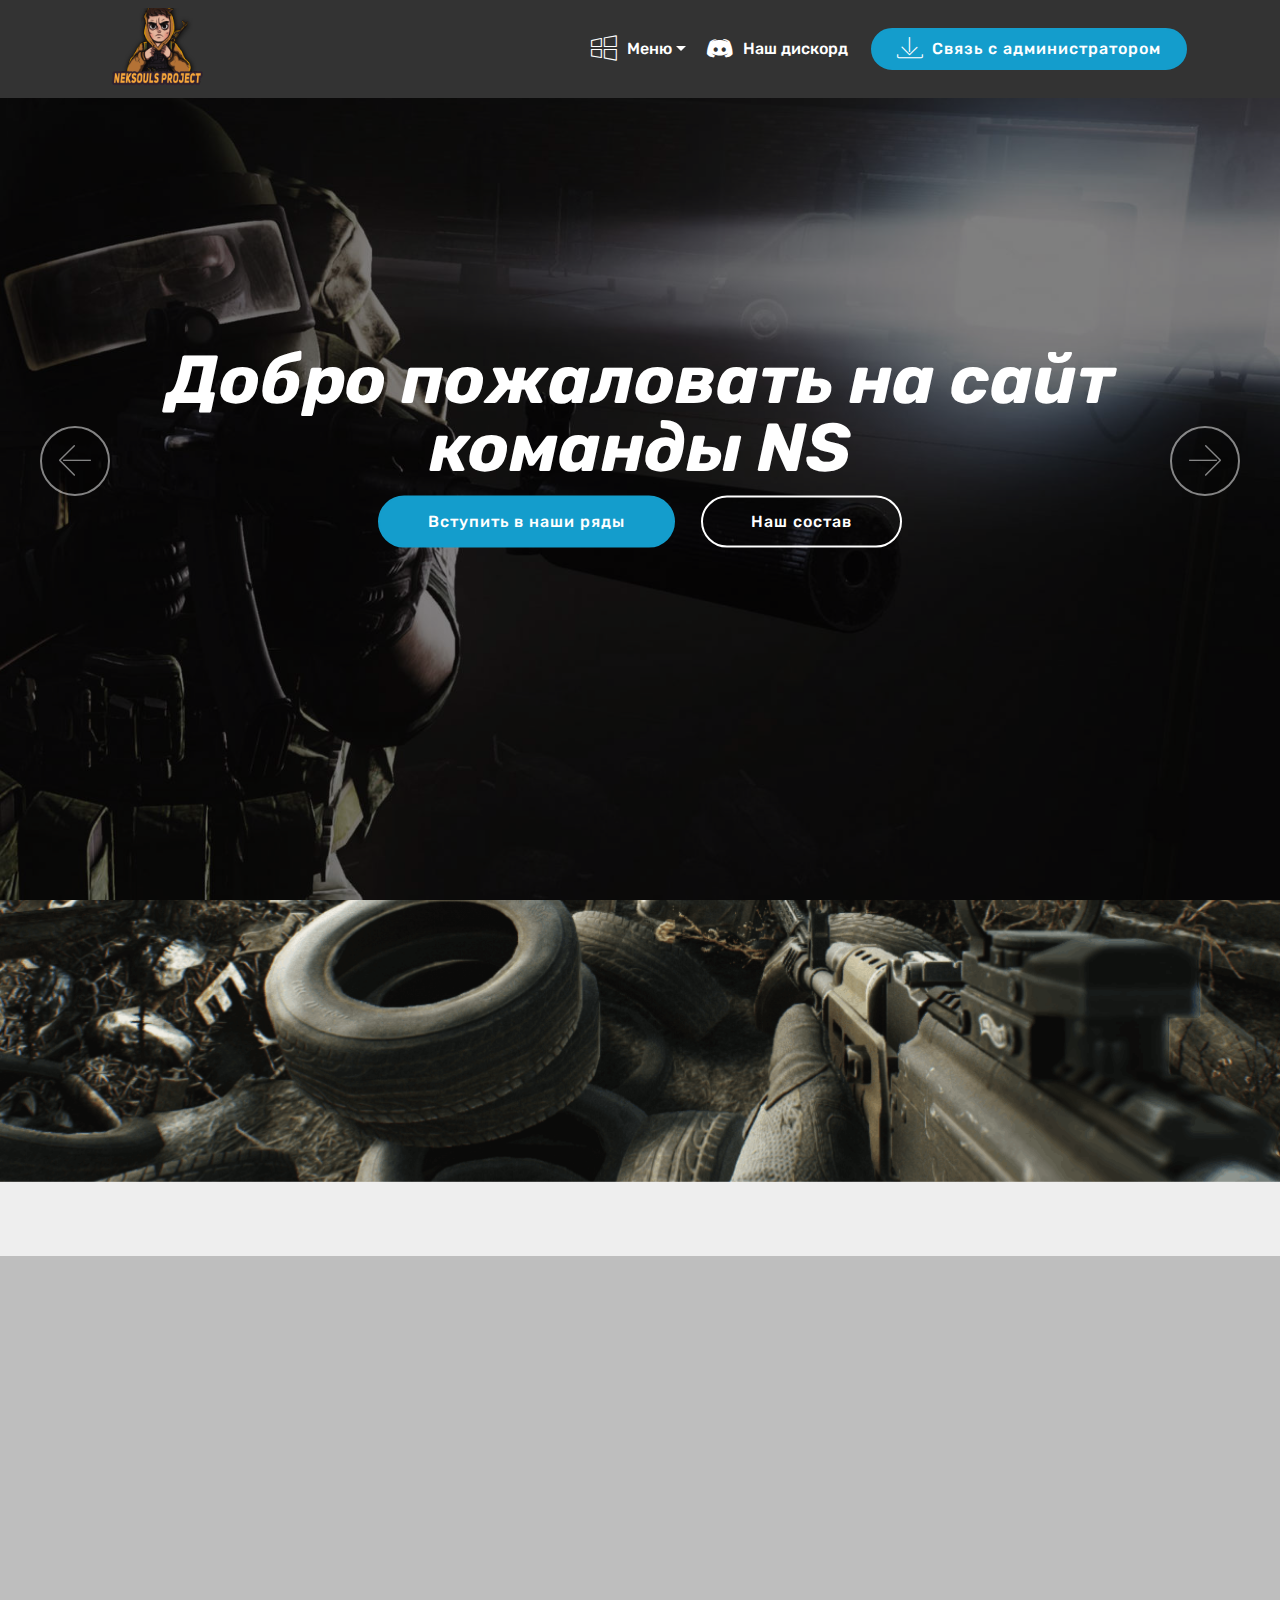
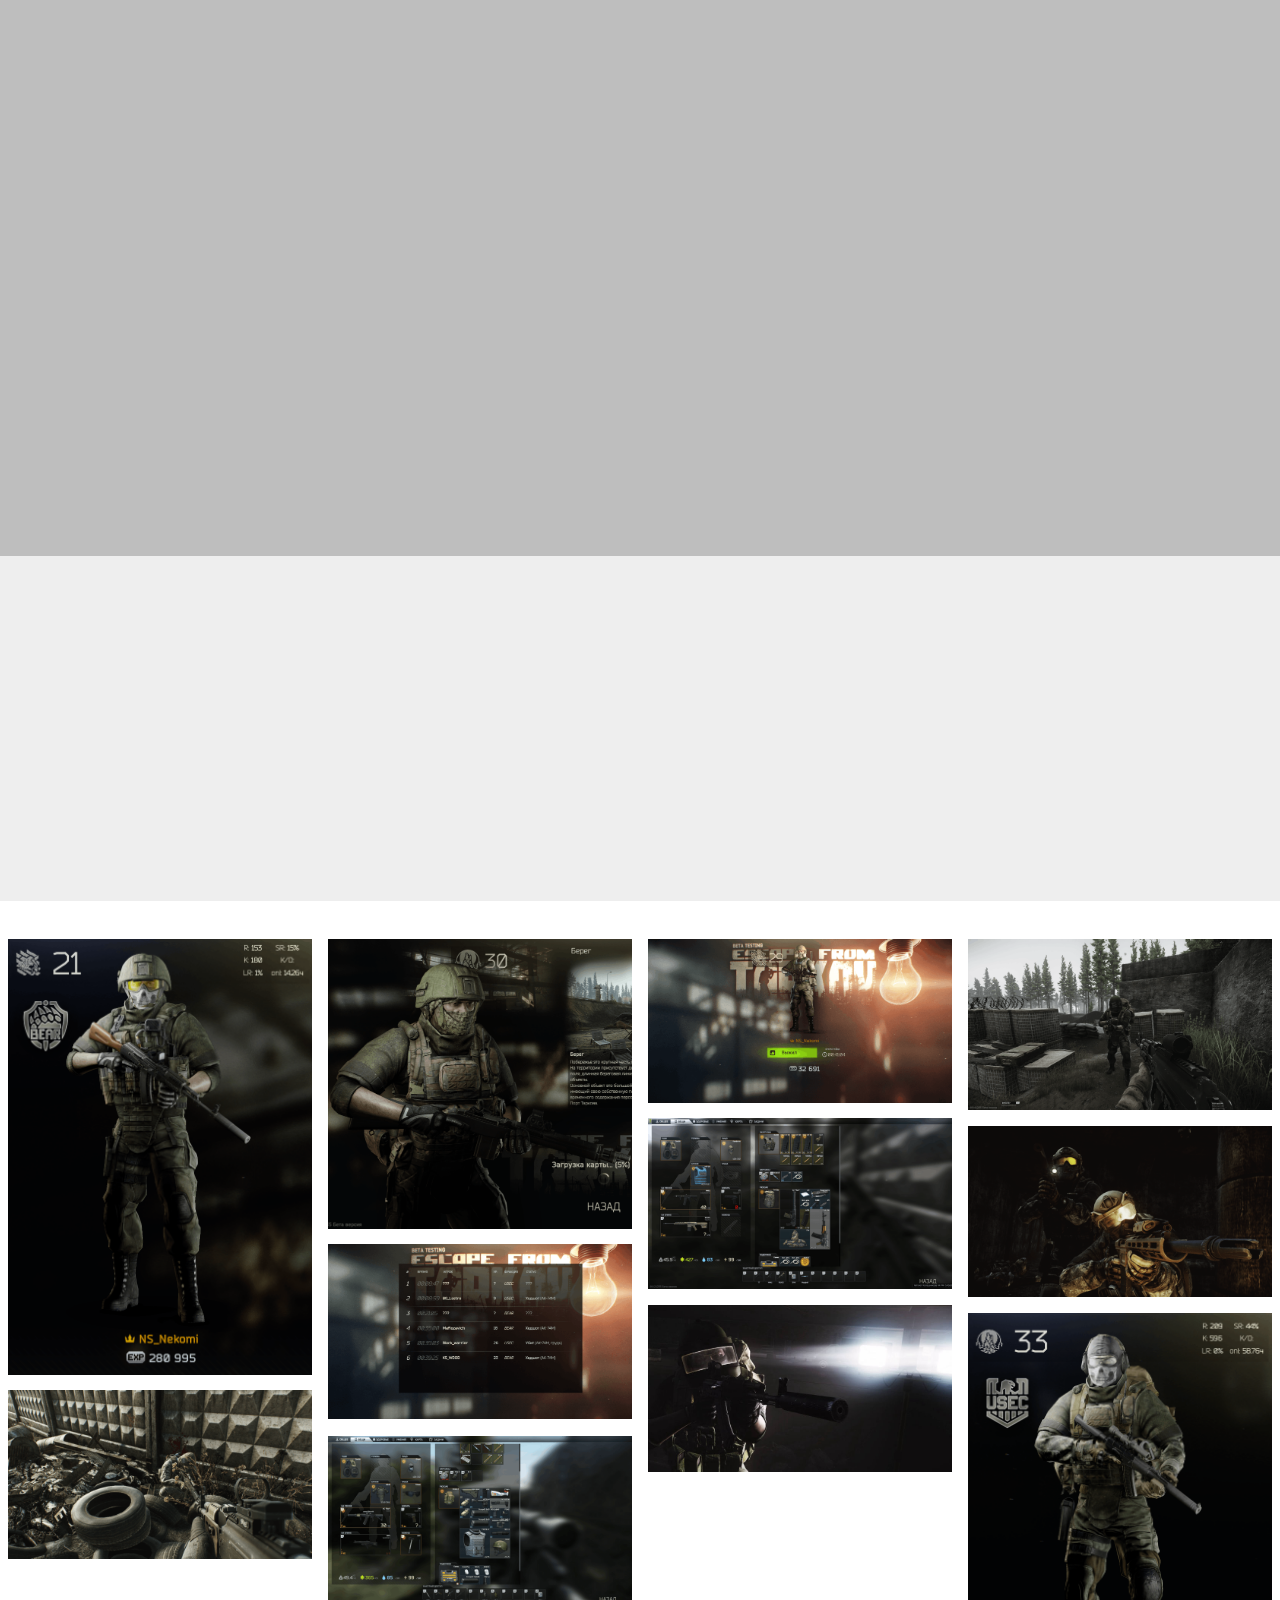
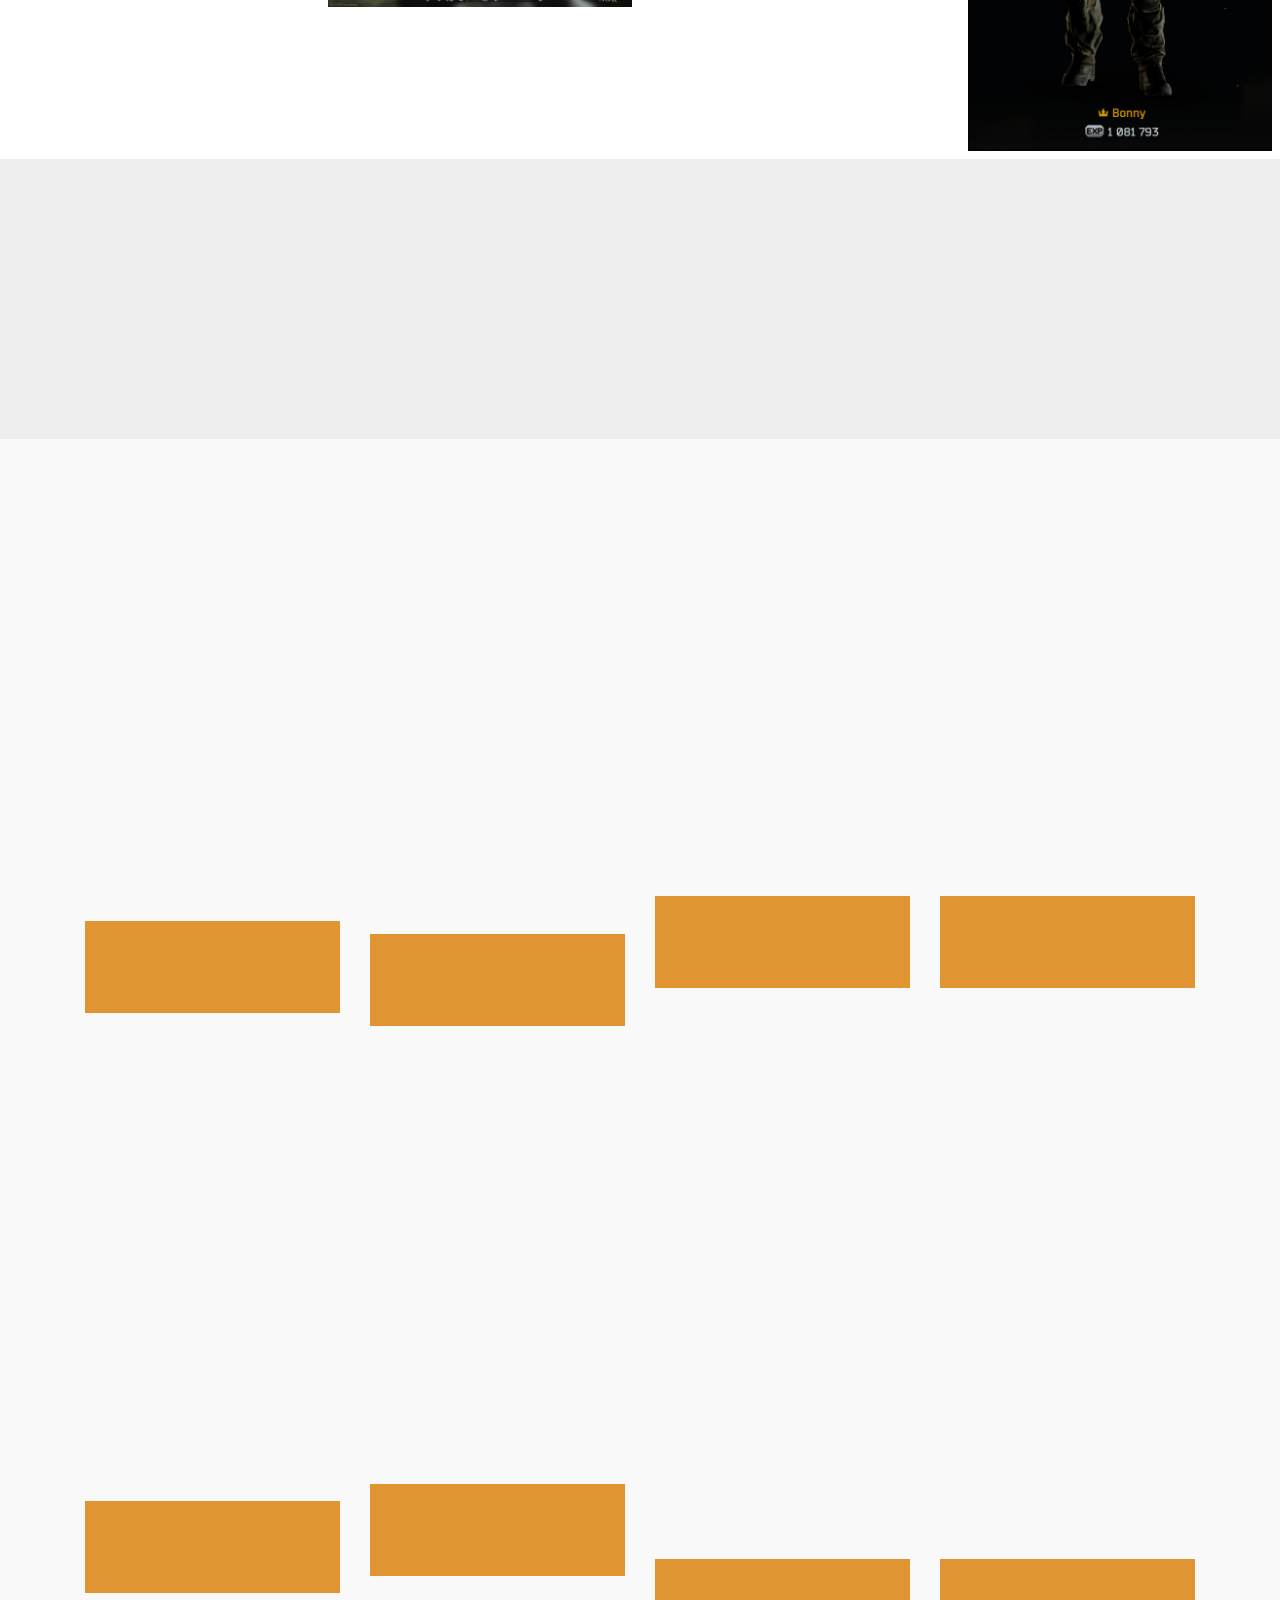
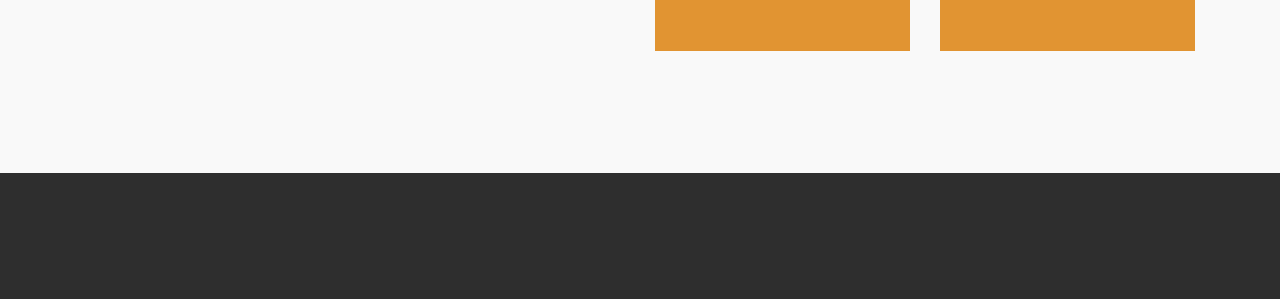
==== commit 46ba7965: "create github pages" ====
--- a/index.html
+++ b/index.html
@@ -6,7 +6,7 @@
   <meta http-equiv="X-UA-Compatible" content="IE=edge">
   <meta name="generator" content="Mobirise v4.7.6, mobirise.com">
   <meta name="viewport" content="width=device-width, initial-scale=1, minimum-scale=1">
-  <link rel="shortcut icon" href="assets/images/nekomi-project-290x163.png" type="image/x-icon">
+  <link rel="shortcut icon" href="assets/images/nekomi-project-192x108.png" type="image/x-icon">
   <meta name="description" content="">
   <title>NS TEAM</title>
   <link rel="stylesheet" href="assets/web/assets/mobirise-icons/mobirise-icons.css">
@@ -53,7 +53,7 @@
             <ul class="navbar-nav nav-dropdown" data-app-modern-menu="true"><li class="nav-item dropdown open">
                     <a class="nav-link link text-white dropdown-toggle display-4" href="https://mobirise.com" data-toggle="dropdown-submenu" aria-expanded="true"><span class="mbri-windows mbr-iconfont mbr-iconfont-btn"></span>
                         
-                        Меню</a><div class="dropdown-menu"><a class="text-white dropdown-item display-4" href="index.html#header8-2" aria-expanded="true"><span class="mbri-cursor-click mbr-iconfont mbr-iconfont-btn"></span>Главная</a><a class="text-white dropdown-item display-4" href="index.html#header8-2"><span class="mbri-play mbr-iconfont mbr-iconfont-btn"></span>Интро</a><a class="text-white dropdown-item display-4" href="index.html#content5-8" aria-expanded="false"><span class="mbri-globe mbr-iconfont mbr-iconfont-btn"></span>Вступить в наши ряды</a><a class="text-white dropdown-item display-4" href="index.html#features16-b" aria-expanded="false"><span class="mbri-numbered-list mbr-iconfont mbr-iconfont-btn"></span>Наш состав</a></div>
+                        Меню</a><div class="dropdown-menu"><a class="text-white dropdown-item display-4" href="index.html#slider1-k" aria-expanded="false"><span class="mbri-cursor-click mbr-iconfont mbr-iconfont-btn"></span>Главная</a><a class="text-white dropdown-item display-4" href="index.html#header8-2"><span class="mbri-play mbr-iconfont mbr-iconfont-btn"></span>Интро</a><a class="text-white dropdown-item display-4" href="index.html#content5-8" aria-expanded="false"><span class="mbri-globe mbr-iconfont mbr-iconfont-btn"></span>Вступить в наши ряды</a><a class="text-white dropdown-item display-4" href="index.html#features16-b" aria-expanded="false"><span class="mbri-numbered-list mbr-iconfont mbr-iconfont-btn"></span>Наш состав</a></div>
                 </li>
                 <li class="nav-item">
                     <a class="nav-link link text-white display-4" href="https://discord.gg/4GHkgbh"><span class="socicon socicon-discord mbr-iconfont mbr-iconfont-btn"></span>
@@ -67,7 +67,7 @@
     </nav>
 </section>
 
-<section class="engine"><a href="https://mobirise.me/d">website maker</a></section><section class="carousel slide cid-qT89BB3iqO" data-interval="false" id="slider1-k">
+<section class="engine"><a href="https://mobirise.me/g">how to build a site for free</a></section><section class="carousel slide cid-qT89BB3iqO" data-interval="false" id="slider1-k">
 
     
 
@@ -141,7 +141,7 @@
     
 
     <div>
-        <div><!-- Filter --><!-- Gallery --><div class="mbr-gallery-row"><div class="mbr-gallery-layout-default"><div><div><div class="mbr-gallery-item mbr-gallery-item--p1" data-video-url="false" data-tags="Потрясающие"><div href="#lb-gallery3-a" data-slide-to="0" data-toggle="modal"><img src="assets/images/screenshot-19-618x886-618x886.png" alt="" title=""><span class="icon-focus"></span></div></div><div class="mbr-gallery-item mbr-gallery-item--p1" data-video-url="false" data-tags="Отзывчивый"><div href="#lb-gallery3-a" data-slide-to="1" data-toggle="modal"><img src="assets/images/321321312-2-978x933-800x763.png" alt="" title=""><span class="icon-focus"></span></div></div><div class="mbr-gallery-item mbr-gallery-item--p1" data-video-url="false" data-tags="Творческий"><div href="#lb-gallery3-a" data-slide-to="2" data-toggle="modal"><img src="assets/images/54754754745-2-1574x848-800x431.png" alt="" title=""><span class="icon-focus"></span></div></div><div class="mbr-gallery-item mbr-gallery-item--p1" data-video-url="false" data-tags="Анимированный"><div href="#lb-gallery3-a" data-slide-to="3" data-toggle="modal"><img src="assets/images/2018-05-2318-52-867.1-41.2-1.7-0.0-0.6-0.0-0.8-1920x1080-800x450.png" alt="" title=""><span class="icon-focus"></span></div></div><div class="mbr-gallery-item mbr-gallery-item--p1" data-video-url="false" data-tags="Потрясающие"><div href="#lb-gallery3-a" data-slide-to="4" data-toggle="modal"><img src="assets/images/unknown-1920x1080-800x450.png" alt="" title=""><span class="icon-focus"></span></div></div><div class="mbr-gallery-item mbr-gallery-item--p1" data-video-url="false" data-tags="Потрясающие"><div href="#lb-gallery3-a" data-slide-to="5" data-toggle="modal"><img src="assets/images/update08-1000x563-800x450.png" alt="" title=""><span class="icon-focus"></span></div></div><div class="mbr-gallery-item mbr-gallery-item--p1" data-video-url="false" data-tags="Отзывчивый"><div href="#lb-gallery3-a" data-slide-to="6" data-toggle="modal"><img src="assets/images/screenshot-10-1408x812-800x461.png" alt="" title=""><span class="icon-focus"></span></div></div><div class="mbr-gallery-item mbr-gallery-item--p1" data-video-url="false" data-tags="Анимированный"><div href="#lb-gallery3-a" data-slide-to="7" data-toggle="modal"><img src="assets/images/58if-egnyg0-2000x1102-800x441.jpg" alt="" title=""><span class="icon-focus"></span></div></div><div class="mbr-gallery-item mbr-gallery-item--p1" data-video-url="false" data-tags="Анимированный"><div href="#lb-gallery3-a" data-slide-to="8" data-toggle="modal"><img src="assets/images/2018-05-2609-54-624x900-624x900.png" alt="" title=""><span class="icon-focus"></span></div></div><div class="mbr-gallery-item mbr-gallery-item--p1" data-video-url="false" data-tags="Анимированный"><div href="#lb-gallery3-a" data-slide-to="9" data-toggle="modal"><img src="assets/images/screenshot-4-1233x684-800x444.png" alt="" title=""><span class="icon-focus"></span></div></div><div class="mbr-gallery-item mbr-gallery-item--p1" data-video-url="false" data-tags="Анимированный"><div href="#lb-gallery3-a" data-slide-to="10" data-toggle="modal"><img src="assets/images/2018-05-2600-55-150.1-16.1-278.2-0.1-0.8-0.1-0.6-1920x1080-800x450.png" alt="" title=""><span class="icon-focus"></span></div></div></div></div><div class="clearfix"></div></div></div><!-- Lightbox --><div data-app-prevent-settings="" class="mbr-slider modal fade carousel slide" tabindex="-1" data-keyboard="true" data-interval="false" id="lb-gallery3-a"><div class="modal-dialog"><div class="modal-content"><div class="modal-body"><div class="carousel-inner"><div class="carousel-item"><img src="assets/images/screenshot-19-618x886.png" alt="" title=""></div><div class="carousel-item"><img src="assets/images/321321312-2-978x933.png" alt="" title=""></div><div class="carousel-item"><img src="assets/images/54754754745-2-1574x848.png" alt="" title=""></div><div class="carousel-item"><img src="assets/images/2018-05-2318-52-867.1-41.2-1.7-0.0-0.6-0.0-0.8-1920x1080.png" alt="" title=""></div><div class="carousel-item"><img src="assets/images/unknown-1920x1080.png" alt="" title=""></div><div class="carousel-item"><img src="assets/images/update08-1000x563.png" alt="" title=""></div><div class="carousel-item"><img src="assets/images/screenshot-10-1408x812.png" alt="" title=""></div><div class="carousel-item"><img src="assets/images/58if-egnyg0-2000x1102.jpg" alt="" title=""></div><div class="carousel-item active"><img src="assets/images/2018-05-2609-54-624x900.png" alt="" title=""></div><div class="carousel-item"><img src="assets/images/screenshot-4-1233x684.png" alt="" title=""></div><div class="carousel-item"><img src="assets/images/2018-05-2600-55-150.1-16.1-278.2-0.1-0.8-0.1-0.6-1920x1080.png" alt="" title=""></div></div><a class="carousel-control carousel-control-prev" role="button" data-slide="prev" href="#lb-gallery3-a"><span class="mbri-left mbr-iconfont" aria-hidden="true"></span><span class="sr-only">Previous</span></a><a class="carousel-control carousel-control-next" role="button" data-slide="next" href="#lb-gallery3-a"><span class="mbri-right mbr-iconfont" aria-hidden="true"></span><span class="sr-only">Next</span></a><a class="close" href="#" role="button" data-dismiss="modal"><span class="sr-only">Close</span></a></div></div></div></div></div>
+        <div><!-- Filter --><!-- Gallery --><div class="mbr-gallery-row"><div class="mbr-gallery-layout-default"><div><div><div class="mbr-gallery-item mbr-gallery-item--p1" data-video-url="false" data-tags="Потрясающие"><div href="#lb-gallery3-a" data-slide-to="0" data-toggle="modal"><img src="assets/images/screenshot-19-618x886-618x886.png" alt="" title=""><span class="icon-focus"></span></div></div><div class="mbr-gallery-item mbr-gallery-item--p1" data-video-url="false" data-tags="Отзывчивый"><div href="#lb-gallery3-a" data-slide-to="1" data-toggle="modal"><img src="assets/images/321321312-2-978x933-800x763.png" alt="" title=""><span class="icon-focus"></span></div></div><div class="mbr-gallery-item mbr-gallery-item--p1" data-video-url="false" data-tags="Творческий"><div href="#lb-gallery3-a" data-slide-to="2" data-toggle="modal"><img src="assets/images/54754754745-2-1574x848-800x431.png" alt="" title=""><span class="icon-focus"></span></div></div><div class="mbr-gallery-item mbr-gallery-item--p1" data-video-url="false" data-tags="Анимированный"><div href="#lb-gallery3-a" data-slide-to="3" data-toggle="modal"><img src="assets/images/2018-05-2318-52-867.1-41.2-1.7-0.0-0.6-0.0-0.8-1920x1080-800x450.png" alt="" title=""><span class="icon-focus"></span></div></div><div class="mbr-gallery-item mbr-gallery-item--p1" data-video-url="false" data-tags="Потрясающие"><div href="#lb-gallery3-a" data-slide-to="4" data-toggle="modal"><img src="assets/images/unknown-1920x1080-800x450.png" alt="" title=""><span class="icon-focus"></span></div></div><div class="mbr-gallery-item mbr-gallery-item--p1" data-video-url="false" data-tags="Потрясающие"><div href="#lb-gallery3-a" data-slide-to="5" data-toggle="modal"><img src="assets/images/update08-1000x563-800x450.png" alt="" title=""><span class="icon-focus"></span></div></div><div class="mbr-gallery-item mbr-gallery-item--p1" data-video-url="false" data-tags="Отзывчивый"><div href="#lb-gallery3-a" data-slide-to="6" data-toggle="modal"><img src="assets/images/screenshot-10-1408x812-800x461.png" alt="" title=""><span class="icon-focus"></span></div></div><div class="mbr-gallery-item mbr-gallery-item--p1" data-video-url="false" data-tags="Анимированный"><div href="#lb-gallery3-a" data-slide-to="7" data-toggle="modal"><img src="assets/images/58if-egnyg0-2000x1102-800x441.jpg" alt="" title=""><span class="icon-focus"></span></div></div><div class="mbr-gallery-item mbr-gallery-item--p1" data-video-url="false" data-tags="Escape from Tarkov"><div href="#lb-gallery3-a" data-slide-to="8" data-toggle="modal"><img src="assets/images/2018-05-2609-54-624x900-624x900.png" alt="" title=""><span class="icon-focus"></span></div></div><div class="mbr-gallery-item mbr-gallery-item--p1" data-video-url="false" data-tags="Анимированный"><div href="#lb-gallery3-a" data-slide-to="9" data-toggle="modal"><img src="assets/images/screenshot-4-1233x684-800x444.png" alt="" title=""><span class="icon-focus"></span></div></div><div class="mbr-gallery-item mbr-gallery-item--p1" data-video-url="false" data-tags="Анимированный"><div href="#lb-gallery3-a" data-slide-to="10" data-toggle="modal"><img src="assets/images/2018-05-2600-55-150.1-16.1-278.2-0.1-0.8-0.1-0.6-1920x1080-800x450.png" alt="" title=""><span class="icon-focus"></span></div></div></div></div><div class="clearfix"></div></div></div><!-- Lightbox --><div data-app-prevent-settings="" class="mbr-slider modal fade carousel slide" tabindex="-1" data-keyboard="true" data-interval="false" id="lb-gallery3-a"><div class="modal-dialog"><div class="modal-content"><div class="modal-body"><div class="carousel-inner"><div class="carousel-item"><img src="assets/images/screenshot-19-618x886.png" alt="" title=""></div><div class="carousel-item"><img src="assets/images/321321312-2-978x933.png" alt="" title=""></div><div class="carousel-item"><img src="assets/images/54754754745-2-1574x848.png" alt="" title=""></div><div class="carousel-item"><img src="assets/images/2018-05-2318-52-867.1-41.2-1.7-0.0-0.6-0.0-0.8-1920x1080.png" alt="" title=""></div><div class="carousel-item"><img src="assets/images/unknown-1920x1080.png" alt="" title=""></div><div class="carousel-item"><img src="assets/images/update08-1000x563.png" alt="" title=""></div><div class="carousel-item"><img src="assets/images/screenshot-10-1408x812.png" alt="" title=""></div><div class="carousel-item"><img src="assets/images/58if-egnyg0-2000x1102.jpg" alt="" title=""></div><div class="carousel-item active"><img src="assets/images/2018-05-2609-54-624x900.png" alt="" title=""></div><div class="carousel-item"><img src="assets/images/screenshot-4-1233x684.png" alt="" title=""></div><div class="carousel-item"><img src="assets/images/2018-05-2600-55-150.1-16.1-278.2-0.1-0.8-0.1-0.6-1920x1080.png" alt="" title=""></div></div><a class="carousel-control carousel-control-prev" role="button" data-slide="prev" href="#lb-gallery3-a"><span class="mbri-left mbr-iconfont" aria-hidden="true"></span><span class="sr-only">Previous</span></a><a class="carousel-control carousel-control-next" role="button" data-slide="next" href="#lb-gallery3-a"><span class="mbri-right mbr-iconfont" aria-hidden="true"></span><span class="sr-only">Next</span></a><a class="close" href="#" role="button" data-dismiss="modal"><span class="sr-only">Close</span></a></div></div></div></div></div>
     </div>
 
 </section>
@@ -245,11 +245,38 @@
                 </div>
                 <div class="item-caption py-3">
                     <div class="item-name px-2">
+                        <p class="mbr-fonts-style display-5"><strong>
+                           Nekomi</strong></p>
+                    </div>
+                    <div class="item-role px-2">
+                        <p>Rifler/Awper</p>
+                    </div>
+                    
+                </div>
+            </div><div class="team-item col-lg-3 col-md-6">
+                <div class="item-image">
+                    <img src="assets/images/unnamed-510x510.jpg" alt="" title="">
+                </div>
+                <div class="item-caption py-3">
+                    <div class="item-name px-2">
+                        <p class="mbr-fonts-style display-5"><strong>Jenko</strong></p>
+                    </div>
+                    <div class="item-role px-2">
+                        <p>Rifler/second AWP</p>
+                    </div>
+                    
+                </div>
+            </div><div class="team-item col-lg-3 col-md-6">
+                <div class="item-image">
+                    <img src="assets/images/face6.jpg">
+                </div>
+                <div class="item-caption py-3">
+                    <div class="item-name px-2">
                         <p class="mbr-fonts-style display-5">
-                           Nekomi</p>
-                    </div>
-                    <div class="item-role px-2">
-                        <p>Rifler awper</p>
+                           -----</p>
+                    </div>
+                    <div class="item-role px-2">
+                        <p>Support</p>
                     </div>
                     
                 </div>
@@ -264,36 +291,7 @@
                         </p>
                     </div>
                     <div class="item-role px-2">
-                        <p>Developer</p>
-                    </div>
-                    
-                </div>
-            </div><div class="team-item col-lg-3 col-md-6">
-                <div class="item-image">
-                    <img src="assets/images/face6.jpg">
-                </div>
-                <div class="item-caption py-3">
-                    <div class="item-name px-2">
-                        <p class="mbr-fonts-style display-5">
-                           -----</p>
-                    </div>
-                    <div class="item-role px-2">
-                        <p>Developer</p>
-                    </div>
-                    
-                </div>
-            </div><div class="team-item col-lg-3 col-md-6">
-                <div class="item-image">
-                    <img src="assets/images/face6.jpg">
-                </div>
-                <div class="item-caption py-3">
-                    <div class="item-name px-2">
-                        <p class="mbr-fonts-style display-5">
-                           -
-                        </p>
-                    </div>
-                    <div class="item-role px-2">
-                        <p>Developer</p>
+                        <p>Eagle/rifler</p>
                     </div>
                     
                 </div>
--- a/assets/mobirise/css/mbr-additional.css
+++ b/assets/mobirise/css/mbr-additional.css
@@ -2055,7 +2055,7 @@
   background-image: url("../../../assets/images/lhmlebkd5fu-2000x1062.jpg");
 }
 .cid-qT5tPYHO0K {
-  padding-top: 15px;
+  padding-top: 30px;
   padding-bottom: 0px;
   background-color: #ffffff;
 }
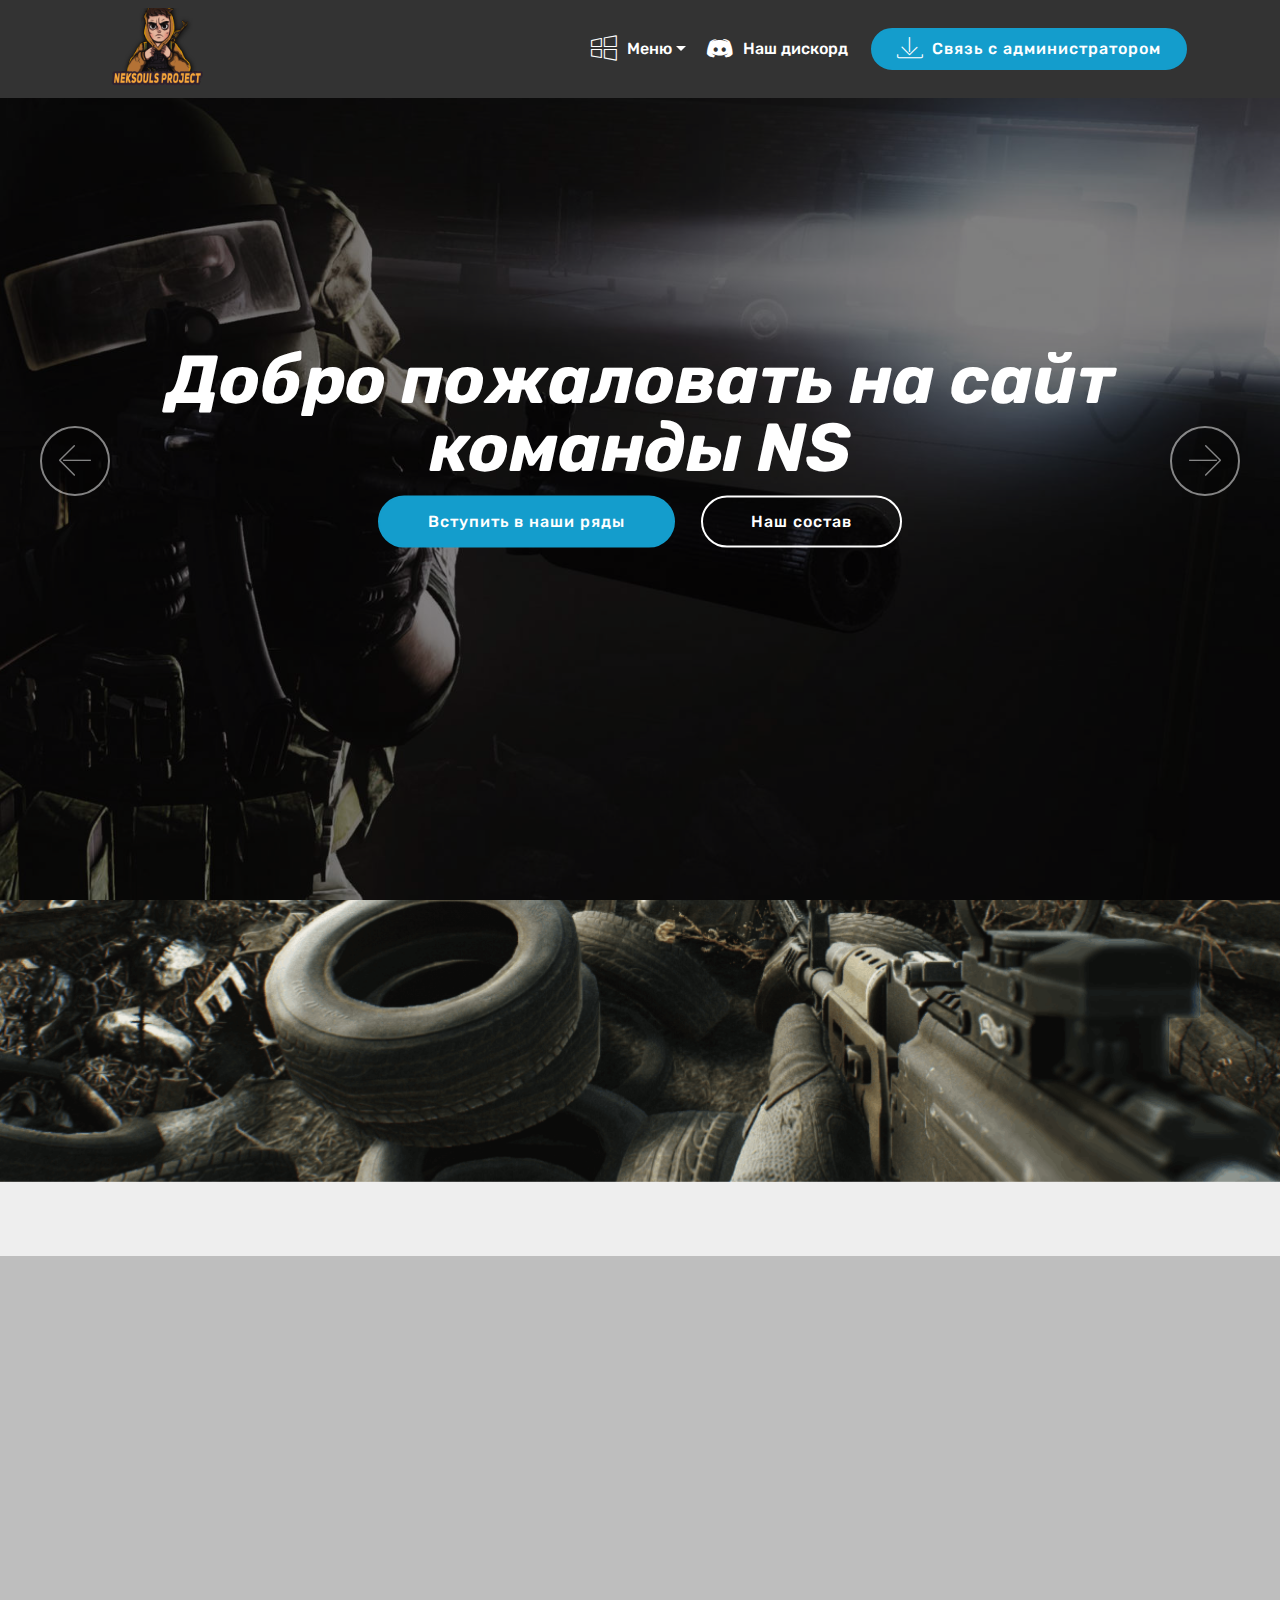
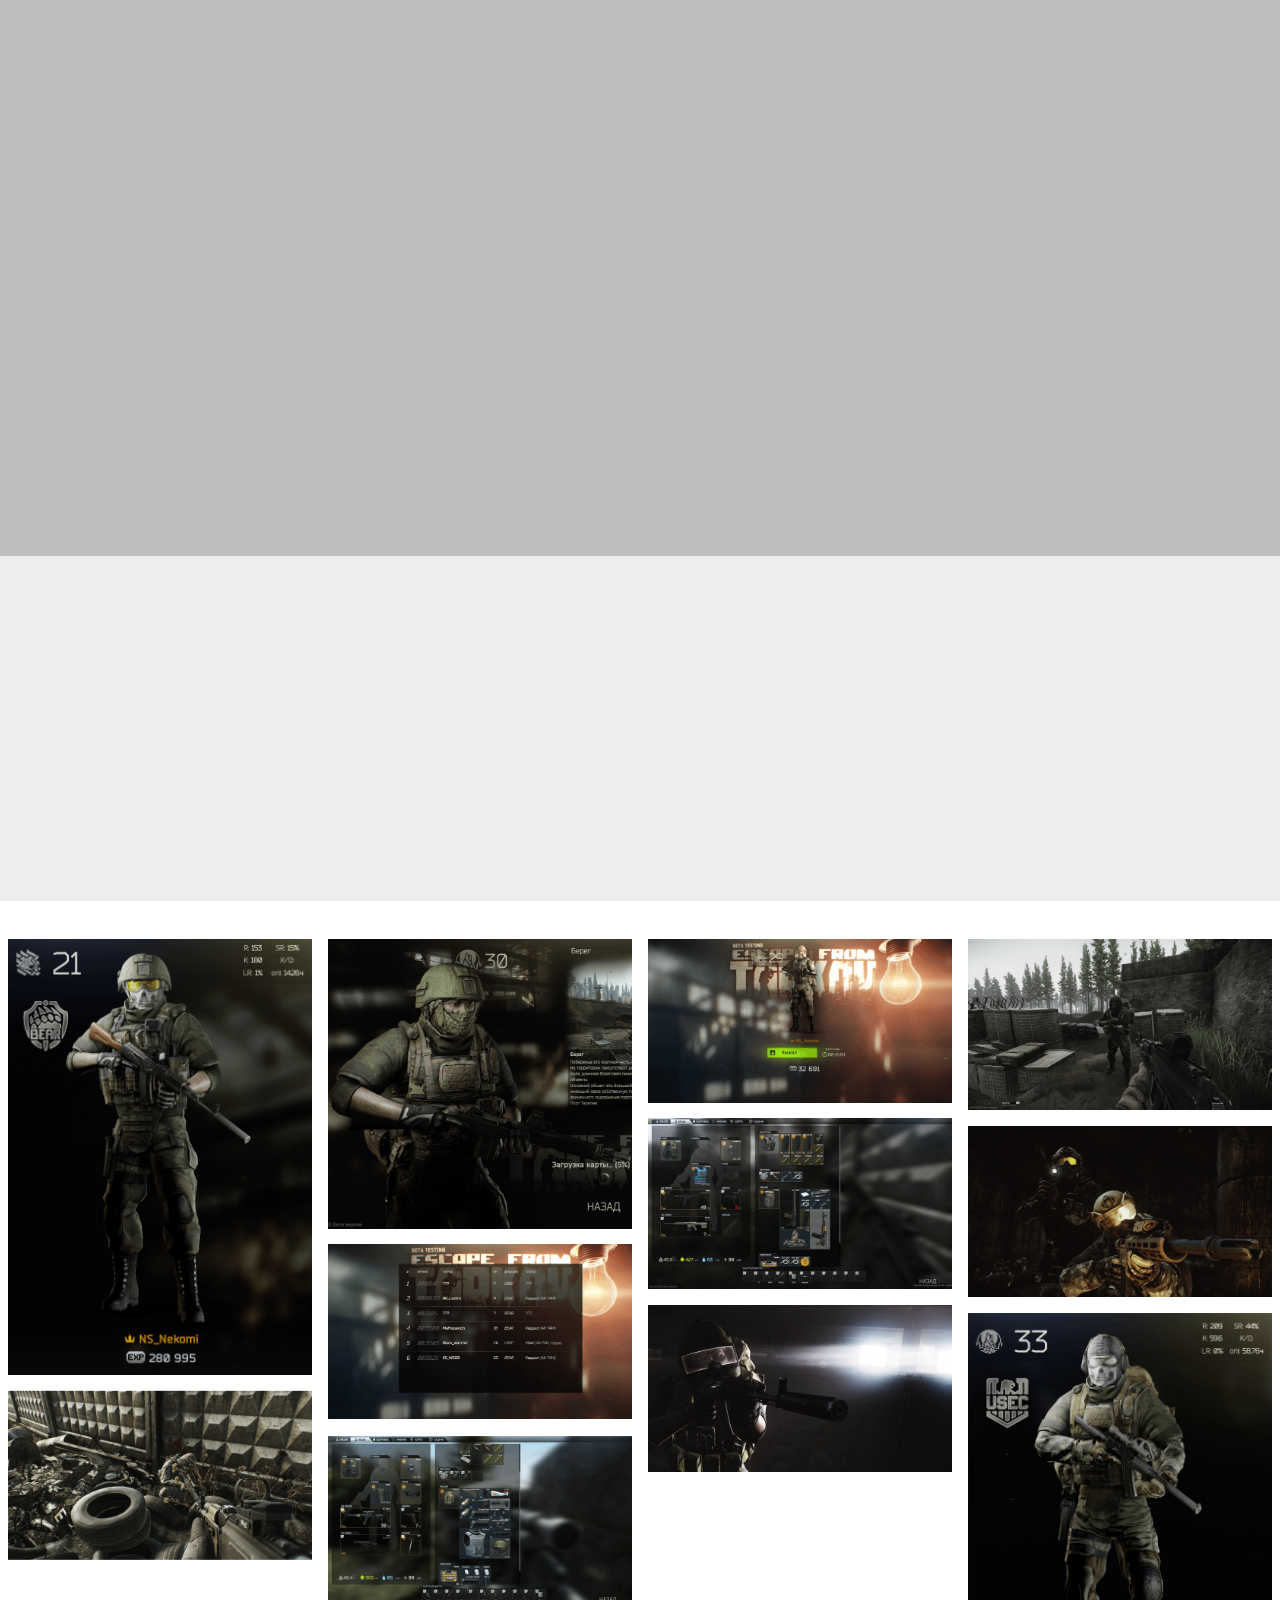
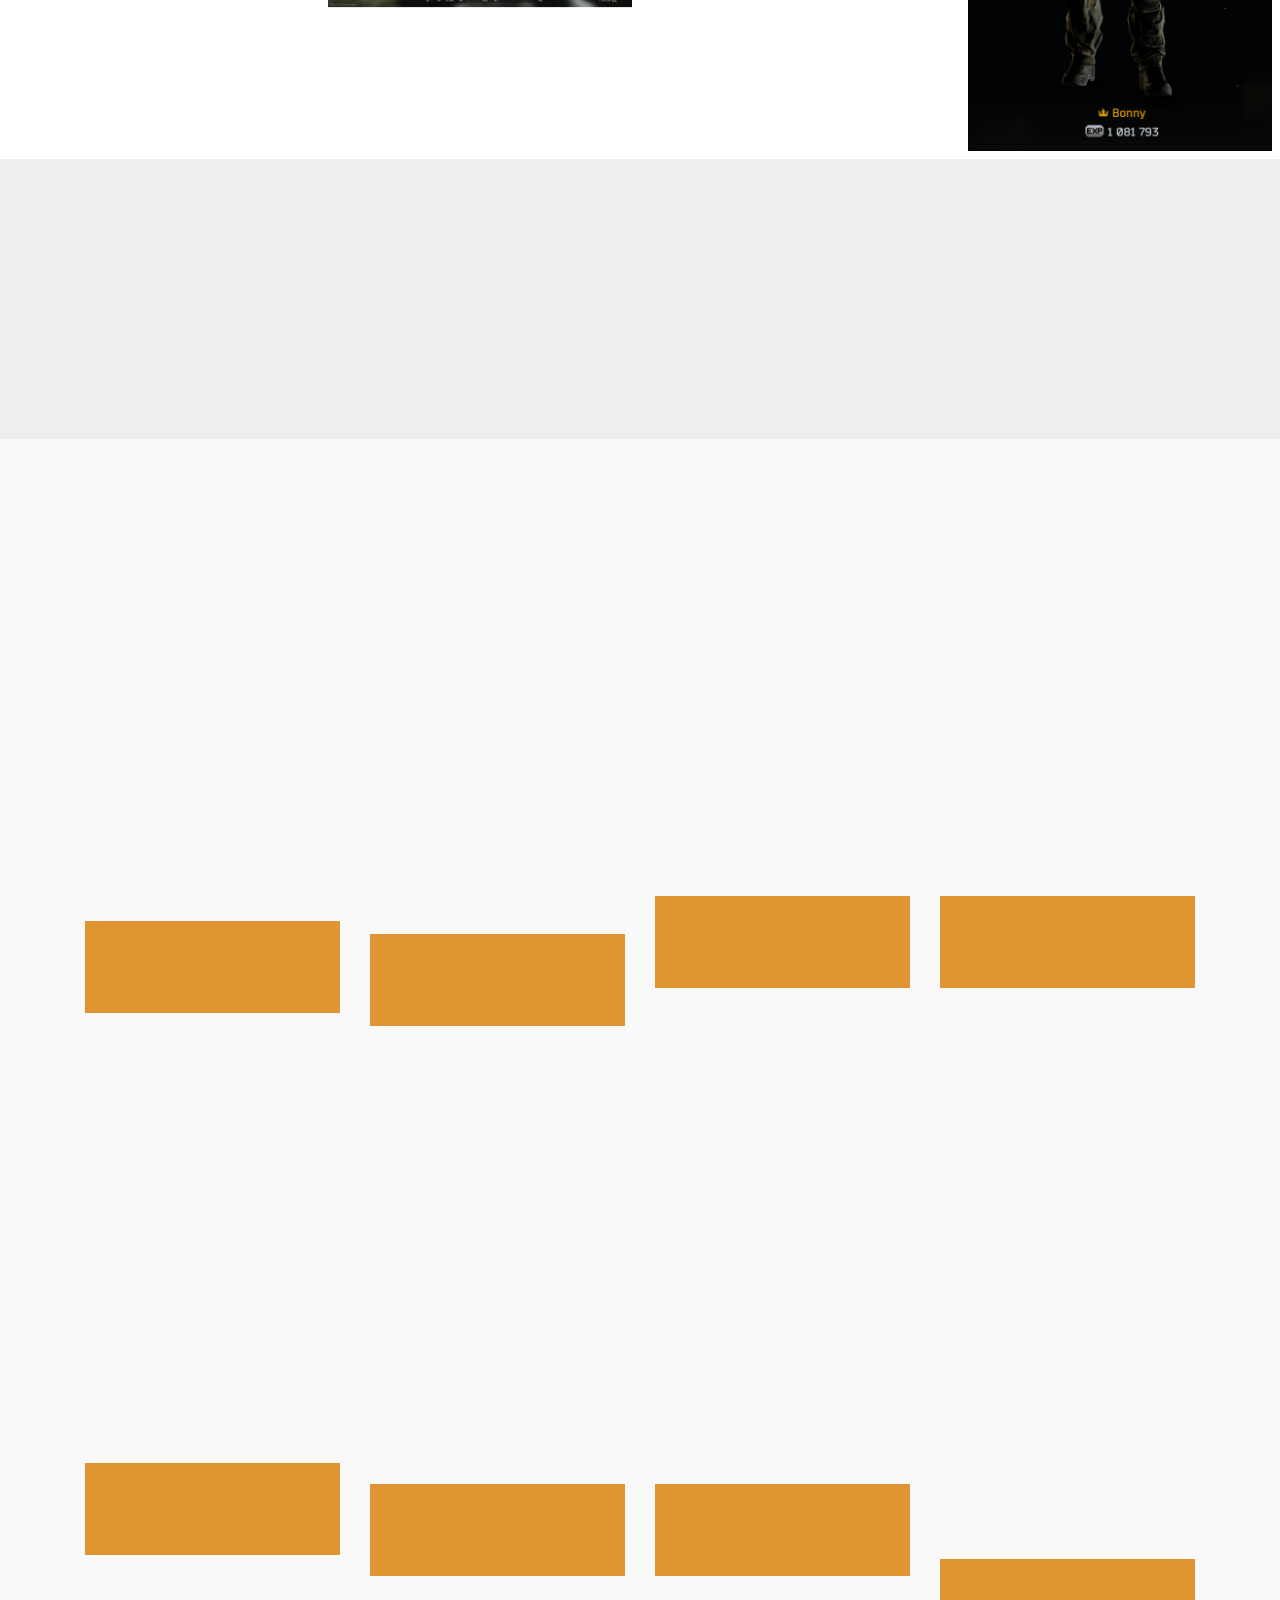
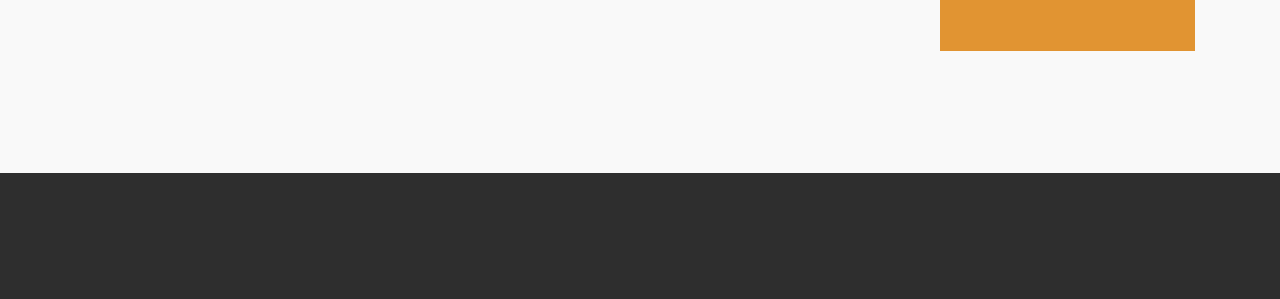
==== commit f2c3fb40: "create github pages" ====
--- a/index.html
+++ b/index.html
@@ -67,7 +67,7 @@
     </nav>
 </section>
 
-<section class="engine"><a href="https://mobirise.me/g">how to build a site for free</a></section><section class="carousel slide cid-qT89BB3iqO" data-interval="false" id="slider1-k">
+<section class="engine"><a href="https://mobirise.me/c">free web builder</a></section><section class="carousel slide cid-qT89BB3iqO" data-interval="false" id="slider1-k">
 
     
 
@@ -241,12 +241,12 @@
             
         <div class="team-item col-lg-3 col-md-6">
                 <div class="item-image">
-                    <img src="assets/images/nekomi-jpeg-510x287.jpg" alt="" title="">
+                    <img src="assets/images/nekomi-png-510x287.png" alt="" title="">
                 </div>
                 <div class="item-caption py-3">
                     <div class="item-name px-2">
                         <p class="mbr-fonts-style display-5"><strong>
-                           Nekomi</strong></p>
+                           Nekomi</strong><strong><br></strong></p>
                     </div>
                     <div class="item-role px-2">
                         <p>Rifler/Awper</p>
@@ -259,7 +259,7 @@
                 </div>
                 <div class="item-caption py-3">
                     <div class="item-name px-2">
-                        <p class="mbr-fonts-style display-5"><strong>Jenko</strong></p>
+                        <p class="mbr-fonts-style display-5"><strong>Jenko</strong><strong><br></strong></p>
                     </div>
                     <div class="item-role px-2">
                         <p>Rifler/second AWP</p>
@@ -268,15 +268,15 @@
                 </div>
             </div><div class="team-item col-lg-3 col-md-6">
                 <div class="item-image">
-                    <img src="assets/images/face6.jpg">
+                    <img src="assets/images/afd4d7a113a7e7bea049a088fdf63ff9d27135ff-full-184x184.jpg" alt="" title="">
                 </div>
                 <div class="item-caption py-3">
                     <div class="item-name px-2">
                         <p class="mbr-fonts-style display-5">
-                           -----</p>
-                    </div>
-                    <div class="item-role px-2">
-                        <p>Support</p>
+                           J.Coal | ASSSS</p>
+                    </div>
+                    <div class="item-role px-2">
+                        <p>Support/Riffler</p>
                     </div>
                     
                 </div>
@@ -291,7 +291,7 @@
                         </p>
                     </div>
                     <div class="item-role px-2">
-                        <p>Eagle/rifler</p>
+                        <p>Eagle</p>
                     </div>
                     
                 </div>
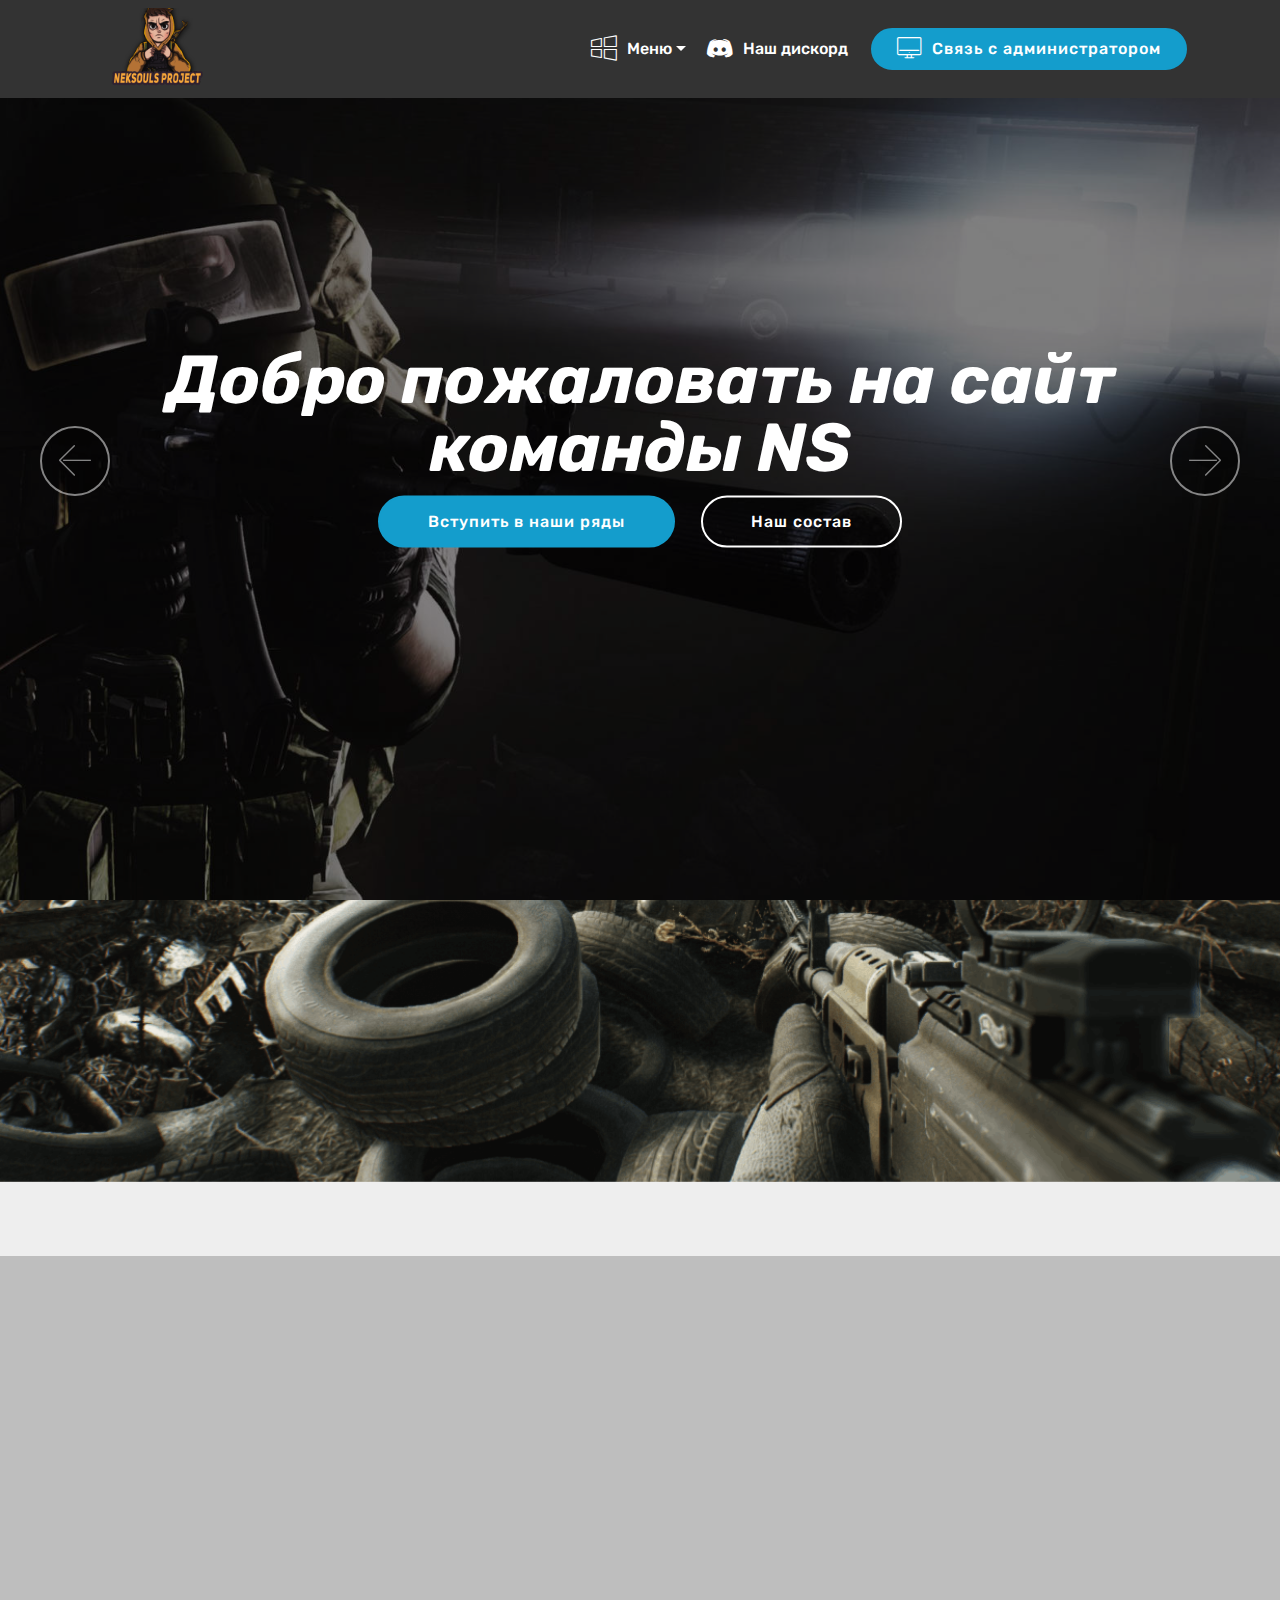
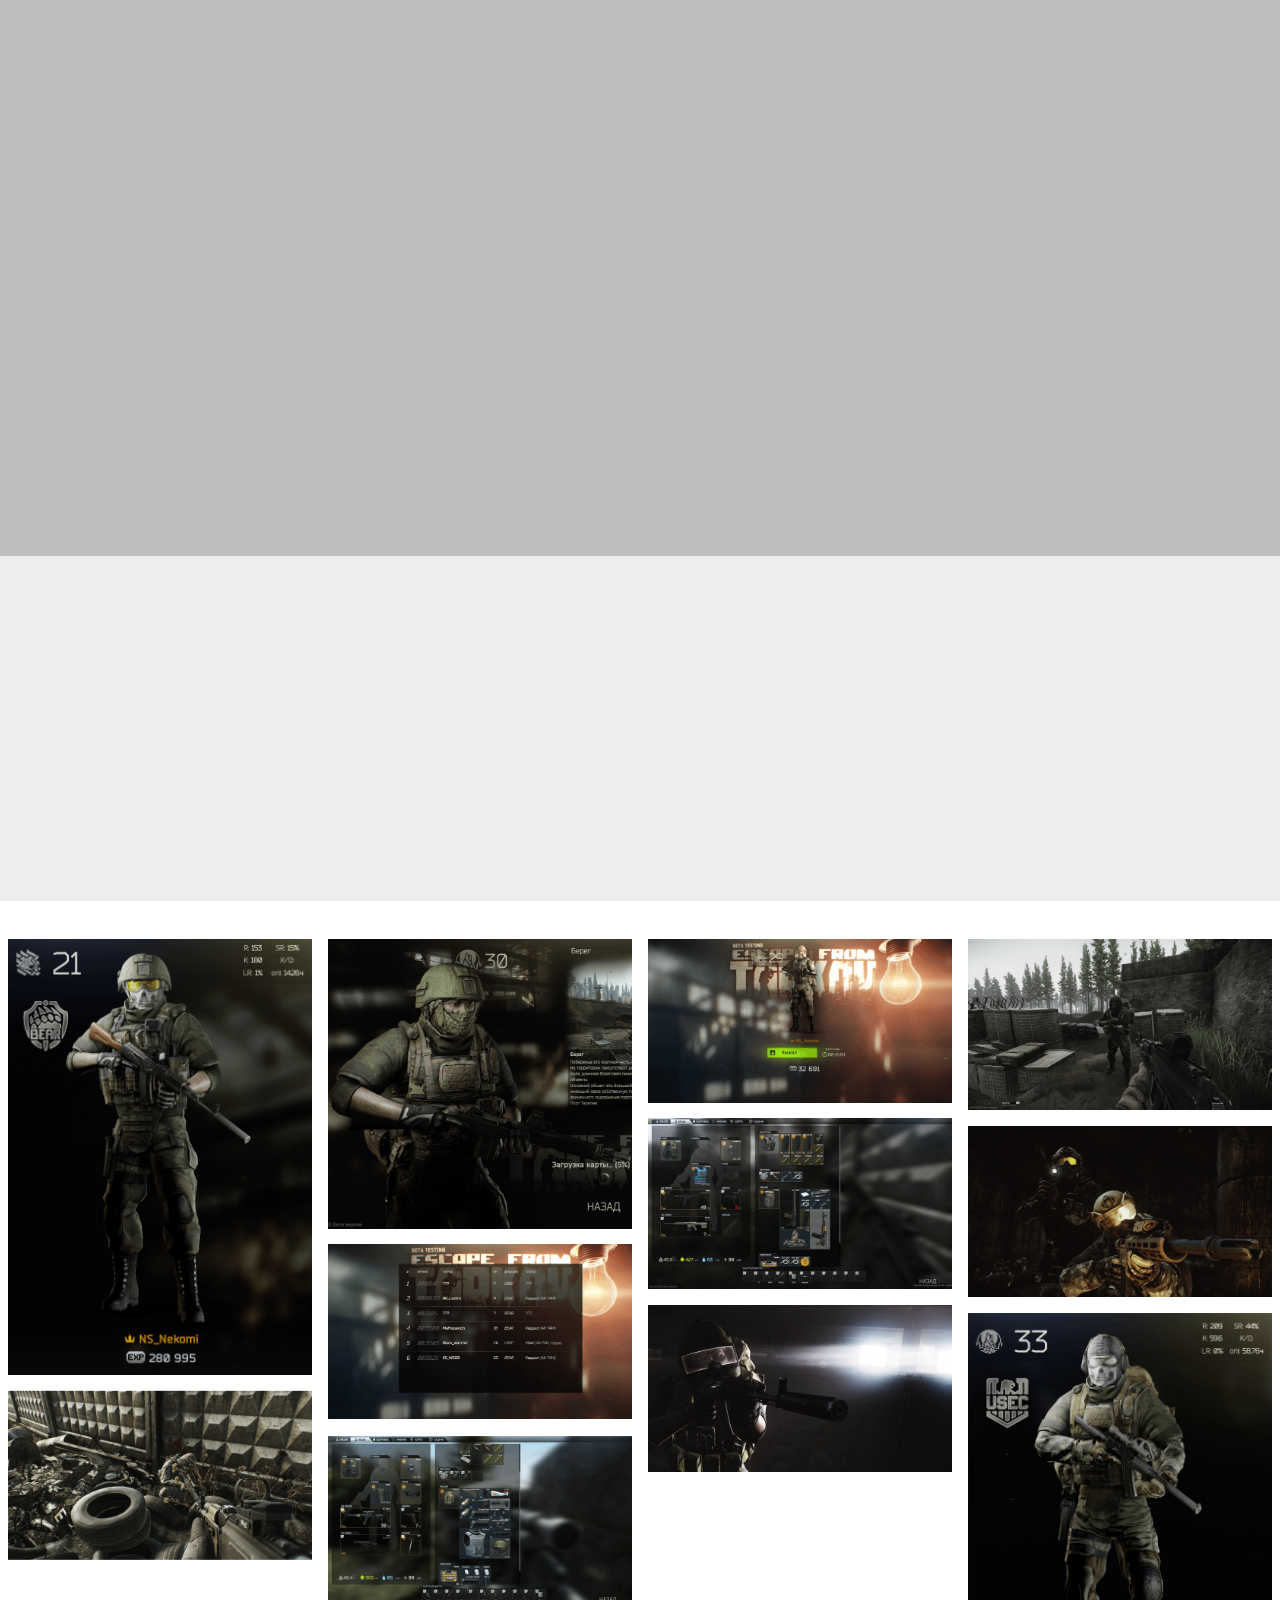
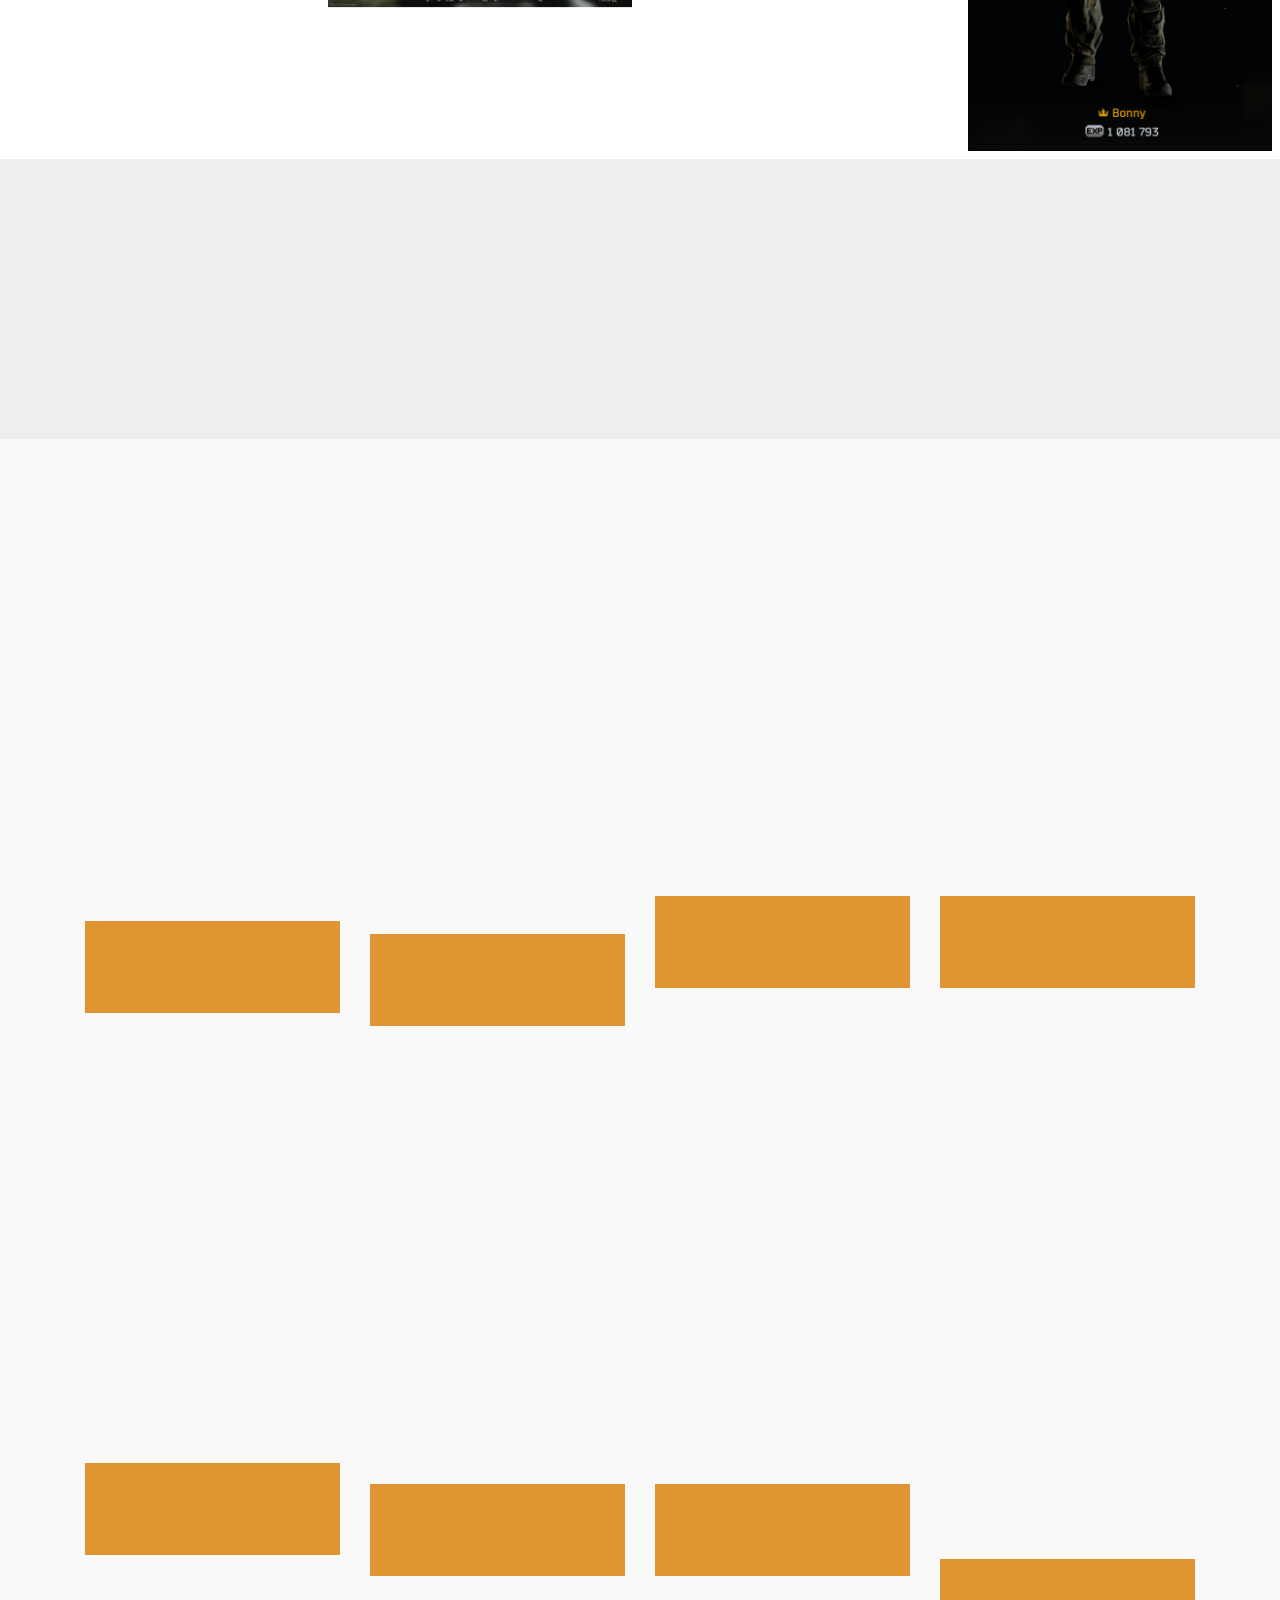
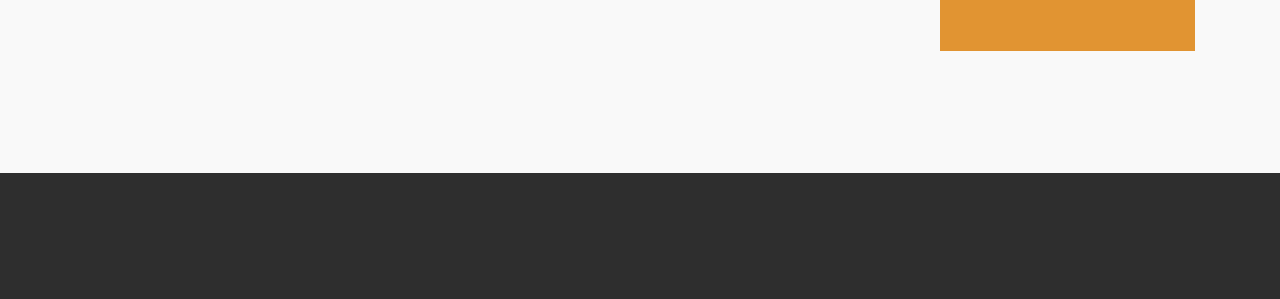
==== commit 0825862c: "create github pages" ====
--- a/index.html
+++ b/index.html
@@ -60,14 +60,14 @@
                         
                         Наш дискорд</a>
                 </li></ul>
-            <div class="navbar-buttons mbr-section-btn"><a class="btn btn-sm btn-primary display-4" href="https://mobirise.com">
-                    <span class="mbri-save mbr-iconfont mbr-iconfont-btn "></span>
+            <div class="navbar-buttons mbr-section-btn"><a class="btn btn-sm btn-primary display-4" href="https://mobirise.com"><span class="mbri-desktop mbr-iconfont mbr-iconfont-btn"></span>
+                    
                     Связь с администратором</a></div>
         </div>
     </nav>
 </section>
 
-<section class="engine"><a href="https://mobirise.me/c">free web builder</a></section><section class="carousel slide cid-qT89BB3iqO" data-interval="false" id="slider1-k">
+<section class="engine"><a href="https://mobirise.me/f">simple web maker</a></section><section class="carousel slide cid-qT89BB3iqO" data-interval="false" id="slider1-k">
 
     
 
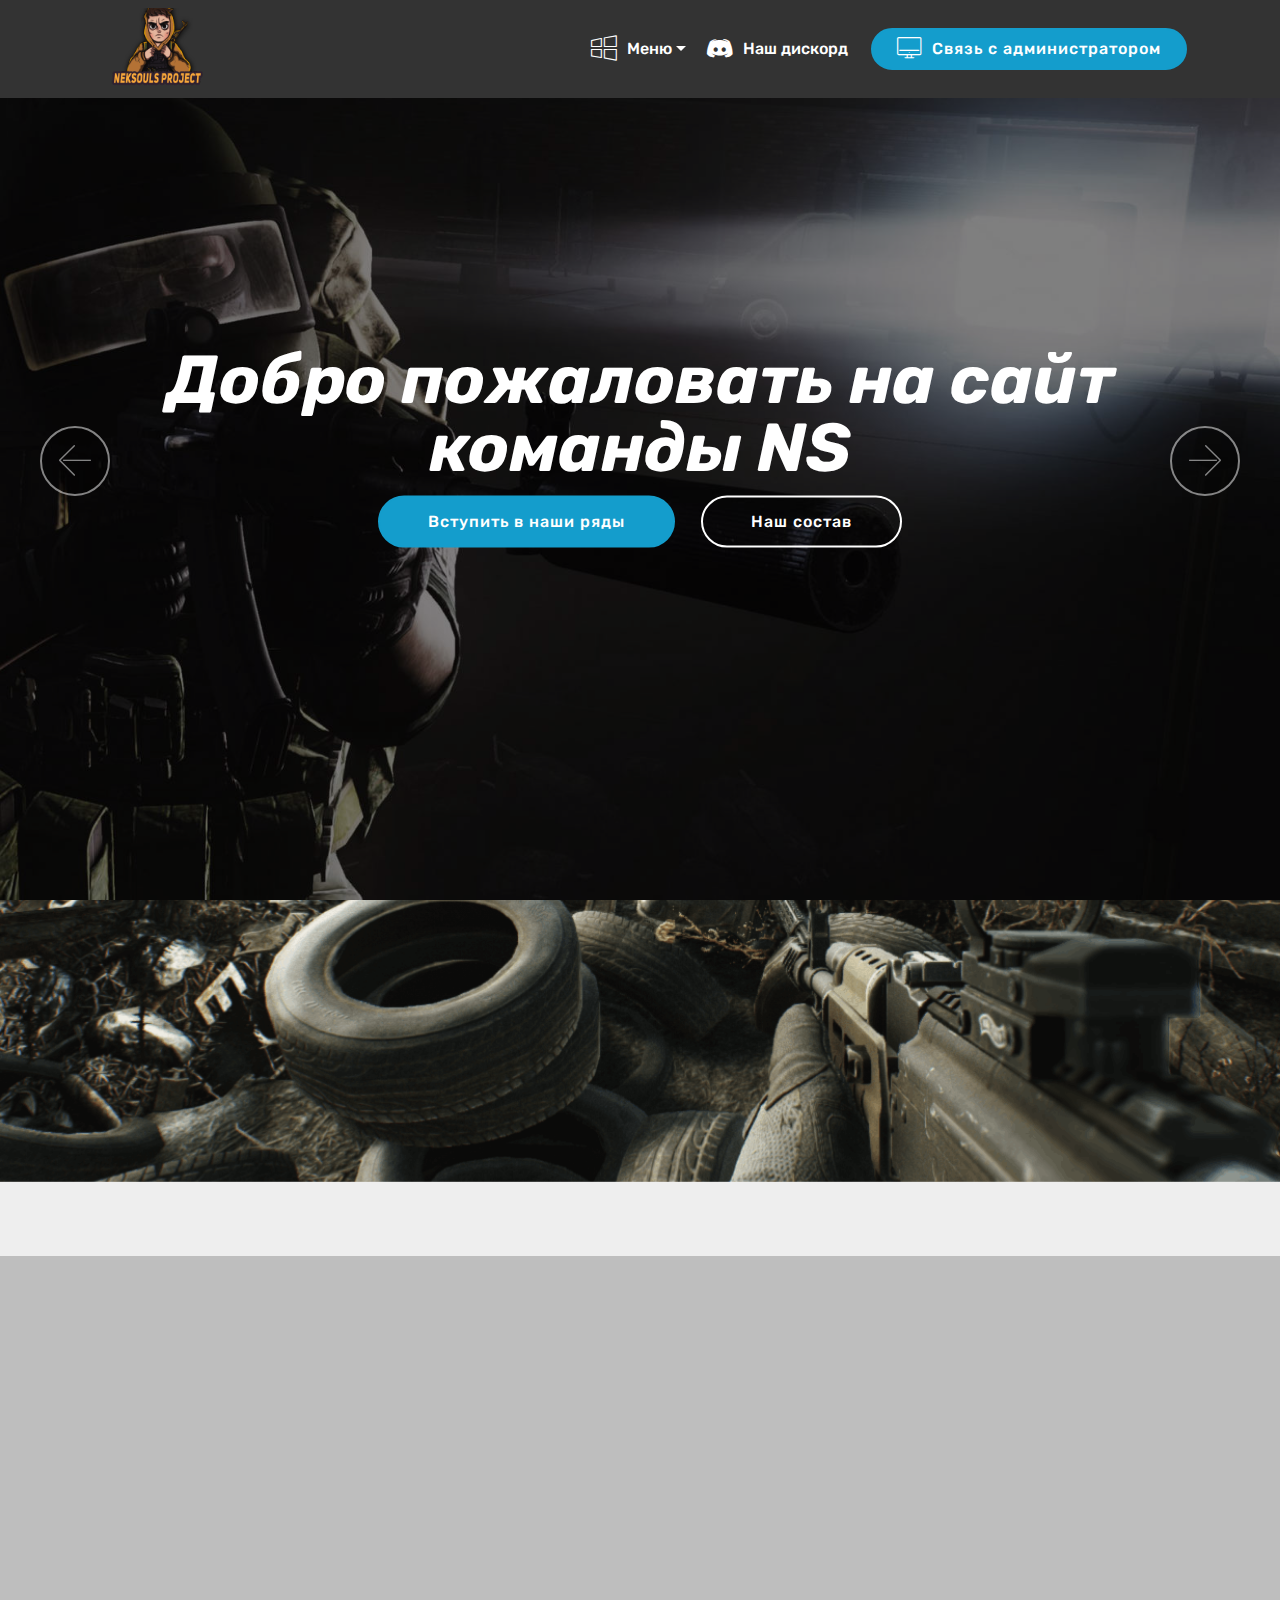
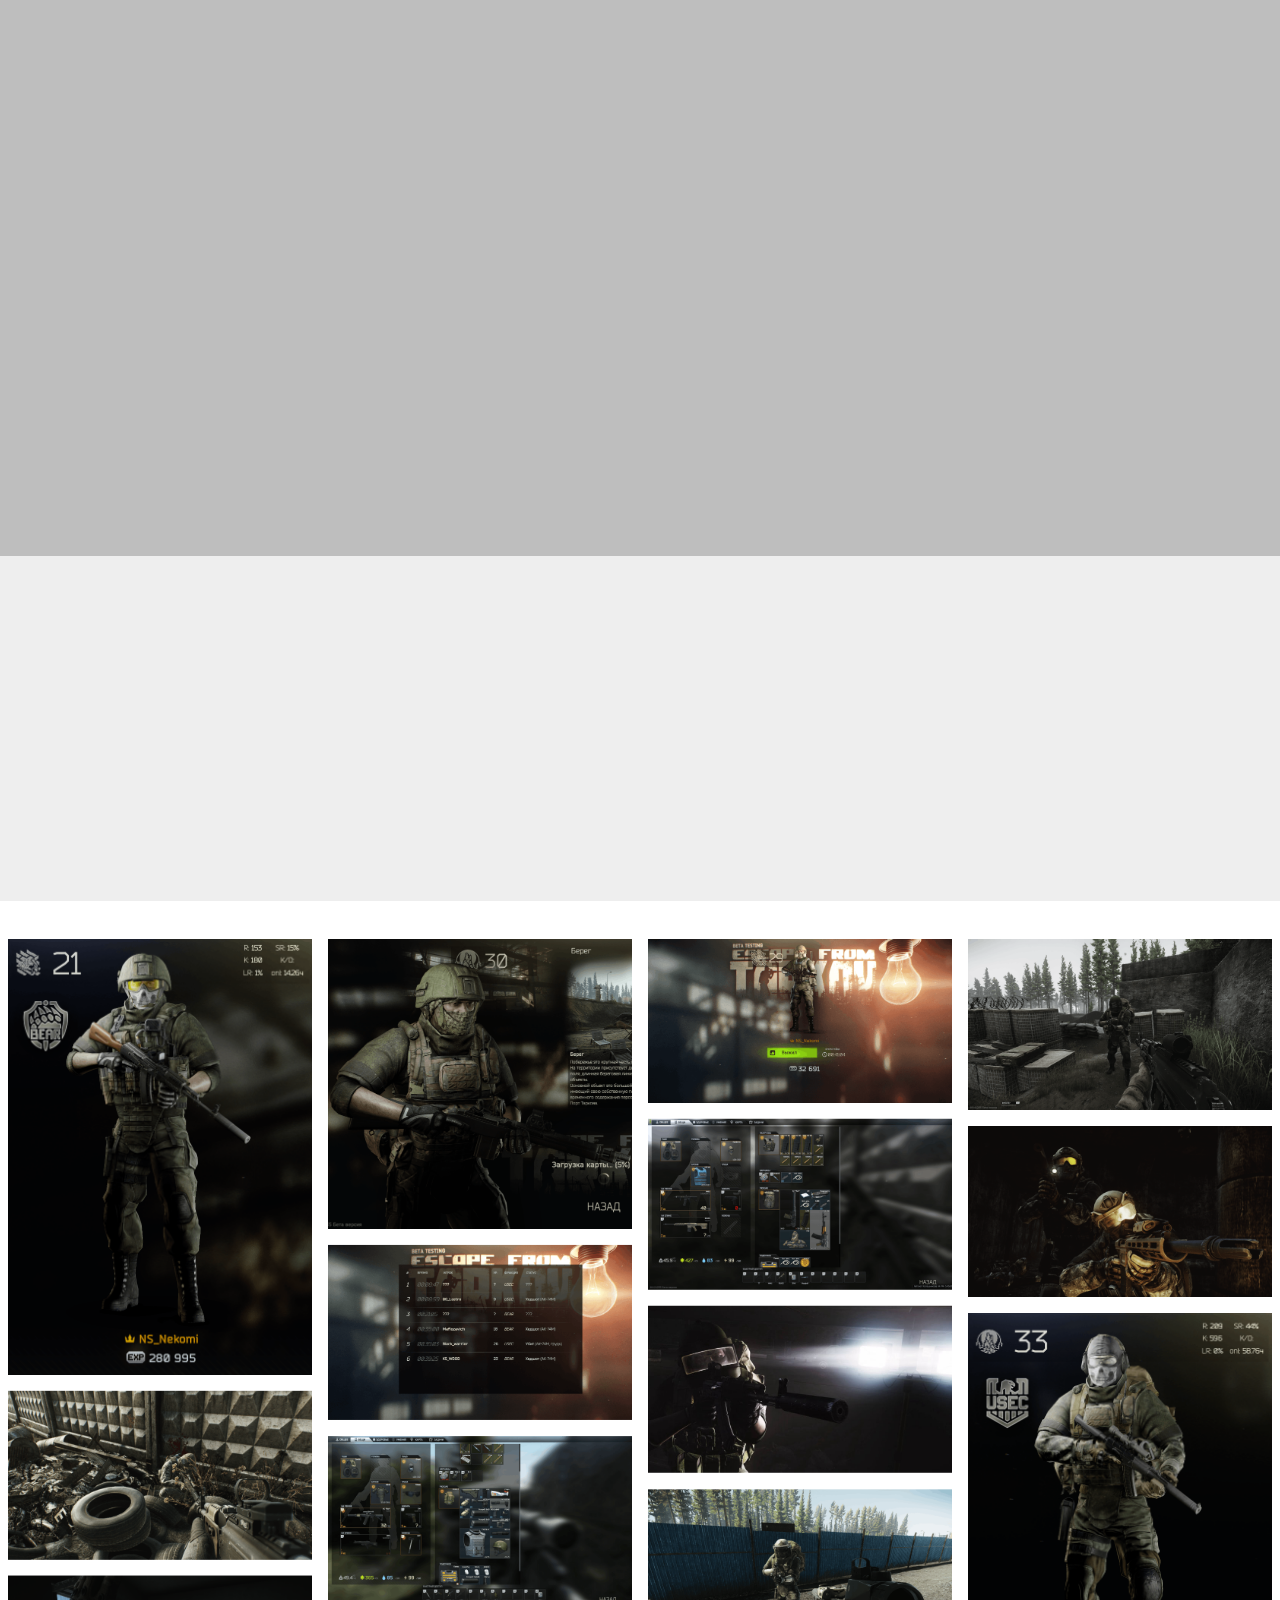
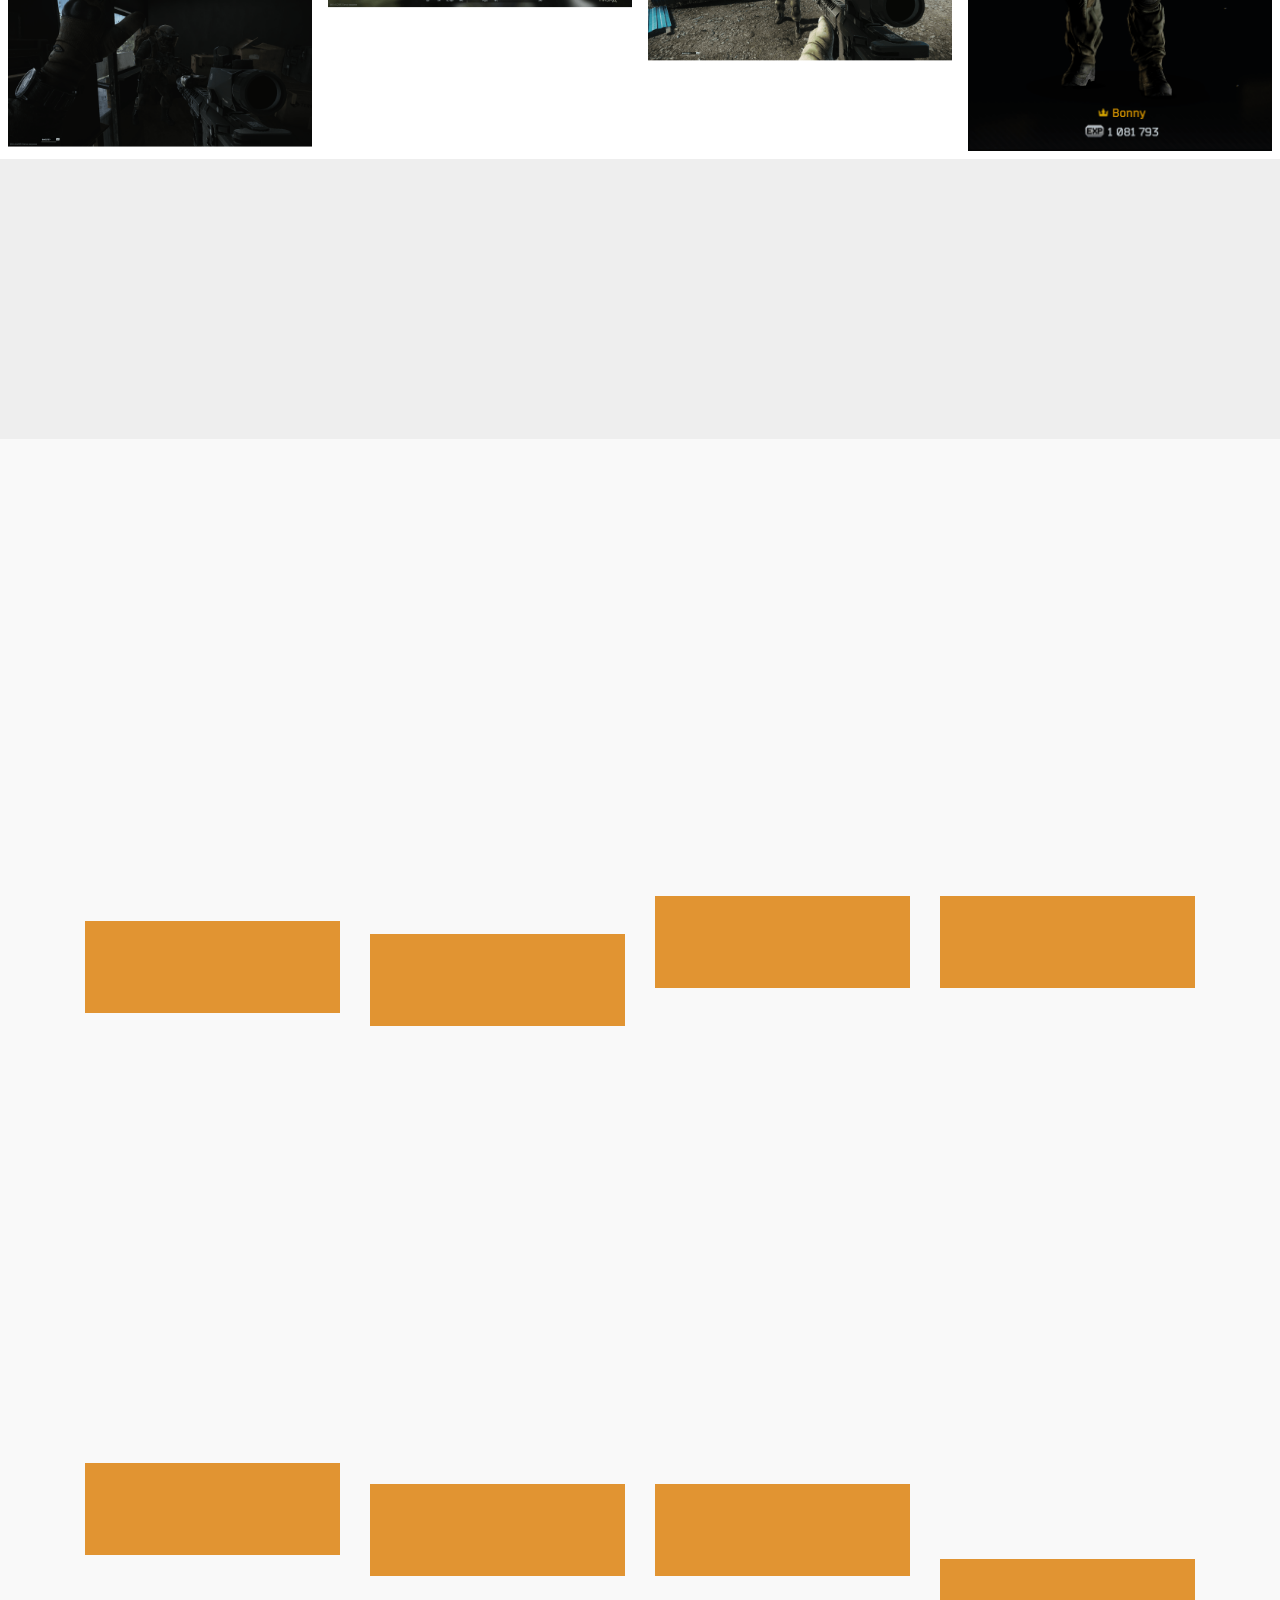
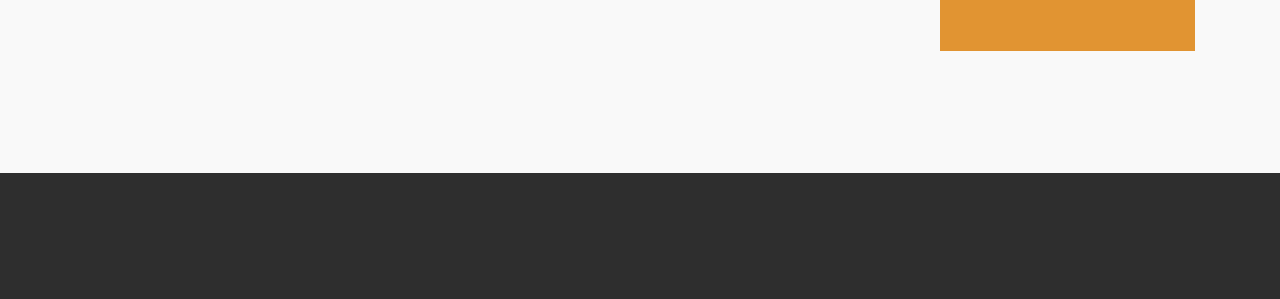
==== commit f7dd7e4b: "create github pages" ====
--- a/index.html
+++ b/index.html
@@ -67,7 +67,7 @@
     </nav>
 </section>
 
-<section class="engine"><a href="https://mobirise.me/f">simple web maker</a></section><section class="carousel slide cid-qT89BB3iqO" data-interval="false" id="slider1-k">
+<section class="engine"><a href="https://mobirise.me/m">site design templates</a></section><section class="carousel slide cid-qT89BB3iqO" data-interval="false" id="slider1-k">
 
     
 
@@ -141,7 +141,7 @@
     
 
     <div>
-        <div><!-- Filter --><!-- Gallery --><div class="mbr-gallery-row"><div class="mbr-gallery-layout-default"><div><div><div class="mbr-gallery-item mbr-gallery-item--p1" data-video-url="false" data-tags="Потрясающие"><div href="#lb-gallery3-a" data-slide-to="0" data-toggle="modal"><img src="assets/images/screenshot-19-618x886-618x886.png" alt="" title=""><span class="icon-focus"></span></div></div><div class="mbr-gallery-item mbr-gallery-item--p1" data-video-url="false" data-tags="Отзывчивый"><div href="#lb-gallery3-a" data-slide-to="1" data-toggle="modal"><img src="assets/images/321321312-2-978x933-800x763.png" alt="" title=""><span class="icon-focus"></span></div></div><div class="mbr-gallery-item mbr-gallery-item--p1" data-video-url="false" data-tags="Творческий"><div href="#lb-gallery3-a" data-slide-to="2" data-toggle="modal"><img src="assets/images/54754754745-2-1574x848-800x431.png" alt="" title=""><span class="icon-focus"></span></div></div><div class="mbr-gallery-item mbr-gallery-item--p1" data-video-url="false" data-tags="Анимированный"><div href="#lb-gallery3-a" data-slide-to="3" data-toggle="modal"><img src="assets/images/2018-05-2318-52-867.1-41.2-1.7-0.0-0.6-0.0-0.8-1920x1080-800x450.png" alt="" title=""><span class="icon-focus"></span></div></div><div class="mbr-gallery-item mbr-gallery-item--p1" data-video-url="false" data-tags="Потрясающие"><div href="#lb-gallery3-a" data-slide-to="4" data-toggle="modal"><img src="assets/images/unknown-1920x1080-800x450.png" alt="" title=""><span class="icon-focus"></span></div></div><div class="mbr-gallery-item mbr-gallery-item--p1" data-video-url="false" data-tags="Потрясающие"><div href="#lb-gallery3-a" data-slide-to="5" data-toggle="modal"><img src="assets/images/update08-1000x563-800x450.png" alt="" title=""><span class="icon-focus"></span></div></div><div class="mbr-gallery-item mbr-gallery-item--p1" data-video-url="false" data-tags="Отзывчивый"><div href="#lb-gallery3-a" data-slide-to="6" data-toggle="modal"><img src="assets/images/screenshot-10-1408x812-800x461.png" alt="" title=""><span class="icon-focus"></span></div></div><div class="mbr-gallery-item mbr-gallery-item--p1" data-video-url="false" data-tags="Анимированный"><div href="#lb-gallery3-a" data-slide-to="7" data-toggle="modal"><img src="assets/images/58if-egnyg0-2000x1102-800x441.jpg" alt="" title=""><span class="icon-focus"></span></div></div><div class="mbr-gallery-item mbr-gallery-item--p1" data-video-url="false" data-tags="Escape from Tarkov"><div href="#lb-gallery3-a" data-slide-to="8" data-toggle="modal"><img src="assets/images/2018-05-2609-54-624x900-624x900.png" alt="" title=""><span class="icon-focus"></span></div></div><div class="mbr-gallery-item mbr-gallery-item--p1" data-video-url="false" data-tags="Анимированный"><div href="#lb-gallery3-a" data-slide-to="9" data-toggle="modal"><img src="assets/images/screenshot-4-1233x684-800x444.png" alt="" title=""><span class="icon-focus"></span></div></div><div class="mbr-gallery-item mbr-gallery-item--p1" data-video-url="false" data-tags="Анимированный"><div href="#lb-gallery3-a" data-slide-to="10" data-toggle="modal"><img src="assets/images/2018-05-2600-55-150.1-16.1-278.2-0.1-0.8-0.1-0.6-1920x1080-800x450.png" alt="" title=""><span class="icon-focus"></span></div></div></div></div><div class="clearfix"></div></div></div><!-- Lightbox --><div data-app-prevent-settings="" class="mbr-slider modal fade carousel slide" tabindex="-1" data-keyboard="true" data-interval="false" id="lb-gallery3-a"><div class="modal-dialog"><div class="modal-content"><div class="modal-body"><div class="carousel-inner"><div class="carousel-item"><img src="assets/images/screenshot-19-618x886.png" alt="" title=""></div><div class="carousel-item"><img src="assets/images/321321312-2-978x933.png" alt="" title=""></div><div class="carousel-item"><img src="assets/images/54754754745-2-1574x848.png" alt="" title=""></div><div class="carousel-item"><img src="assets/images/2018-05-2318-52-867.1-41.2-1.7-0.0-0.6-0.0-0.8-1920x1080.png" alt="" title=""></div><div class="carousel-item"><img src="assets/images/unknown-1920x1080.png" alt="" title=""></div><div class="carousel-item"><img src="assets/images/update08-1000x563.png" alt="" title=""></div><div class="carousel-item"><img src="assets/images/screenshot-10-1408x812.png" alt="" title=""></div><div class="carousel-item"><img src="assets/images/58if-egnyg0-2000x1102.jpg" alt="" title=""></div><div class="carousel-item active"><img src="assets/images/2018-05-2609-54-624x900.png" alt="" title=""></div><div class="carousel-item"><img src="assets/images/screenshot-4-1233x684.png" alt="" title=""></div><div class="carousel-item"><img src="assets/images/2018-05-2600-55-150.1-16.1-278.2-0.1-0.8-0.1-0.6-1920x1080.png" alt="" title=""></div></div><a class="carousel-control carousel-control-prev" role="button" data-slide="prev" href="#lb-gallery3-a"><span class="mbri-left mbr-iconfont" aria-hidden="true"></span><span class="sr-only">Previous</span></a><a class="carousel-control carousel-control-next" role="button" data-slide="next" href="#lb-gallery3-a"><span class="mbri-right mbr-iconfont" aria-hidden="true"></span><span class="sr-only">Next</span></a><a class="close" href="#" role="button" data-dismiss="modal"><span class="sr-only">Close</span></a></div></div></div></div></div>
+        <div><!-- Filter --><!-- Gallery --><div class="mbr-gallery-row"><div class="mbr-gallery-layout-default"><div><div><div class="mbr-gallery-item mbr-gallery-item--p1" data-video-url="false" data-tags="Потрясающие"><div href="#lb-gallery3-a" data-slide-to="0" data-toggle="modal"><img src="assets/images/screenshot-19-618x886-618x886.png" alt="" title=""><span class="icon-focus"></span></div></div><div class="mbr-gallery-item mbr-gallery-item--p1" data-video-url="false" data-tags="Отзывчивый"><div href="#lb-gallery3-a" data-slide-to="1" data-toggle="modal"><img src="assets/images/321321312-2-978x933-800x763.png" alt="" title=""><span class="icon-focus"></span></div></div><div class="mbr-gallery-item mbr-gallery-item--p1" data-video-url="false" data-tags="Творческий"><div href="#lb-gallery3-a" data-slide-to="2" data-toggle="modal"><img src="assets/images/54754754745-2-1574x848-800x431.png" alt="" title=""><span class="icon-focus"></span></div></div><div class="mbr-gallery-item mbr-gallery-item--p1" data-video-url="false" data-tags="Анимированный"><div href="#lb-gallery3-a" data-slide-to="3" data-toggle="modal"><img src="assets/images/2018-05-2318-52-867.1-41.2-1.7-0.0-0.6-0.0-0.8-1920x1080-800x450.png" alt="" title=""><span class="icon-focus"></span></div></div><div class="mbr-gallery-item mbr-gallery-item--p1" data-video-url="false" data-tags="Потрясающие"><div href="#lb-gallery3-a" data-slide-to="4" data-toggle="modal"><img src="assets/images/unknown-1920x1080-800x450.png" alt="" title=""><span class="icon-focus"></span></div></div><div class="mbr-gallery-item mbr-gallery-item--p1" data-video-url="false" data-tags="Потрясающие"><div href="#lb-gallery3-a" data-slide-to="5" data-toggle="modal"><img src="assets/images/update08-1000x563-800x450.png" alt="" title=""><span class="icon-focus"></span></div></div><div class="mbr-gallery-item mbr-gallery-item--p1" data-video-url="false" data-tags="Отзывчивый"><div href="#lb-gallery3-a" data-slide-to="6" data-toggle="modal"><img src="assets/images/screenshot-10-1408x812-800x461.png" alt="" title=""><span class="icon-focus"></span></div></div><div class="mbr-gallery-item mbr-gallery-item--p1" data-video-url="false" data-tags="Анимированный"><div href="#lb-gallery3-a" data-slide-to="7" data-toggle="modal"><img src="assets/images/58if-egnyg0-2000x1102-800x441.jpg" alt="" title=""><span class="icon-focus"></span></div></div><div class="mbr-gallery-item mbr-gallery-item--p1" data-video-url="false" data-tags="Escape from Tarkov"><div href="#lb-gallery3-a" data-slide-to="8" data-toggle="modal"><img src="assets/images/2018-05-2609-54-624x900-624x900.png" alt="" title=""><span class="icon-focus"></span></div></div><div class="mbr-gallery-item mbr-gallery-item--p1" data-video-url="false" data-tags="Анимированный"><div href="#lb-gallery3-a" data-slide-to="9" data-toggle="modal"><img src="assets/images/screenshot-4-1233x684-800x444.png" alt="" title=""><span class="icon-focus"></span></div></div><div class="mbr-gallery-item mbr-gallery-item--p1" data-video-url="false" data-tags="Анимированный"><div href="#lb-gallery3-a" data-slide-to="10" data-toggle="modal"><img src="assets/images/2018-05-2600-55-150.1-16.1-278.2-0.1-0.8-0.1-0.6-1920x1080-800x450.png" alt="" title=""><span class="icon-focus"></span></div></div><div class="mbr-gallery-item mbr-gallery-item--p1" data-video-url="false" data-tags="Escape from Tarkov"><div href="#lb-gallery3-a" data-slide-to="11" data-toggle="modal"><img src="assets/images/2018-05-2702-21-685.4-58.0-500.3-0.0-1.0-0.1-0.2-1920x1080-800x450.png" alt="" title=""><span class="icon-focus"></span></div></div><div class="mbr-gallery-item mbr-gallery-item--p1" data-video-url="false" data-tags="Escape from Tarkov"><div href="#lb-gallery3-a" data-slide-to="12" data-toggle="modal"><img src="assets/images/2018-05-2702-38-287.8-0.6-87.6-0.1-0.6-0.0-0.8-1920x1080-800x450.png" alt="" title=""><span class="icon-focus"></span></div></div></div></div><div class="clearfix"></div></div></div><!-- Lightbox --><div data-app-prevent-settings="" class="mbr-slider modal fade carousel slide" tabindex="-1" data-keyboard="true" data-interval="false" id="lb-gallery3-a"><div class="modal-dialog"><div class="modal-content"><div class="modal-body"><div class="carousel-inner"><div class="carousel-item"><img src="assets/images/screenshot-19-618x886.png" alt="" title=""></div><div class="carousel-item"><img src="assets/images/321321312-2-978x933.png" alt="" title=""></div><div class="carousel-item"><img src="assets/images/54754754745-2-1574x848.png" alt="" title=""></div><div class="carousel-item"><img src="assets/images/2018-05-2318-52-867.1-41.2-1.7-0.0-0.6-0.0-0.8-1920x1080.png" alt="" title=""></div><div class="carousel-item"><img src="assets/images/unknown-1920x1080.png" alt="" title=""></div><div class="carousel-item"><img src="assets/images/update08-1000x563.png" alt="" title=""></div><div class="carousel-item"><img src="assets/images/screenshot-10-1408x812.png" alt="" title=""></div><div class="carousel-item"><img src="assets/images/58if-egnyg0-2000x1102.jpg" alt="" title=""></div><div class="carousel-item"><img src="assets/images/2018-05-2609-54-624x900.png" alt="" title=""></div><div class="carousel-item"><img src="assets/images/screenshot-4-1233x684.png" alt="" title=""></div><div class="carousel-item"><img src="assets/images/2018-05-2600-55-150.1-16.1-278.2-0.1-0.8-0.1-0.6-1920x1080.png" alt="" title=""></div><div class="carousel-item"><img src="assets/images/2018-05-2702-21-685.4-58.0-500.3-0.0-1.0-0.1-0.2-1920x1080.png" alt="" title=""></div><div class="carousel-item active"><img src="assets/images/2018-05-2702-38-287.8-0.6-87.6-0.1-0.6-0.0-0.8-1920x1080.png" alt="" title=""></div></div><a class="carousel-control carousel-control-prev" role="button" data-slide="prev" href="#lb-gallery3-a"><span class="mbri-left mbr-iconfont" aria-hidden="true"></span><span class="sr-only">Previous</span></a><a class="carousel-control carousel-control-next" role="button" data-slide="next" href="#lb-gallery3-a"><span class="mbri-right mbr-iconfont" aria-hidden="true"></span><span class="sr-only">Next</span></a><a class="close" href="#" role="button" data-dismiss="modal"><span class="sr-only">Close</span></a></div></div></div></div></div>
     </div>
 
 </section>
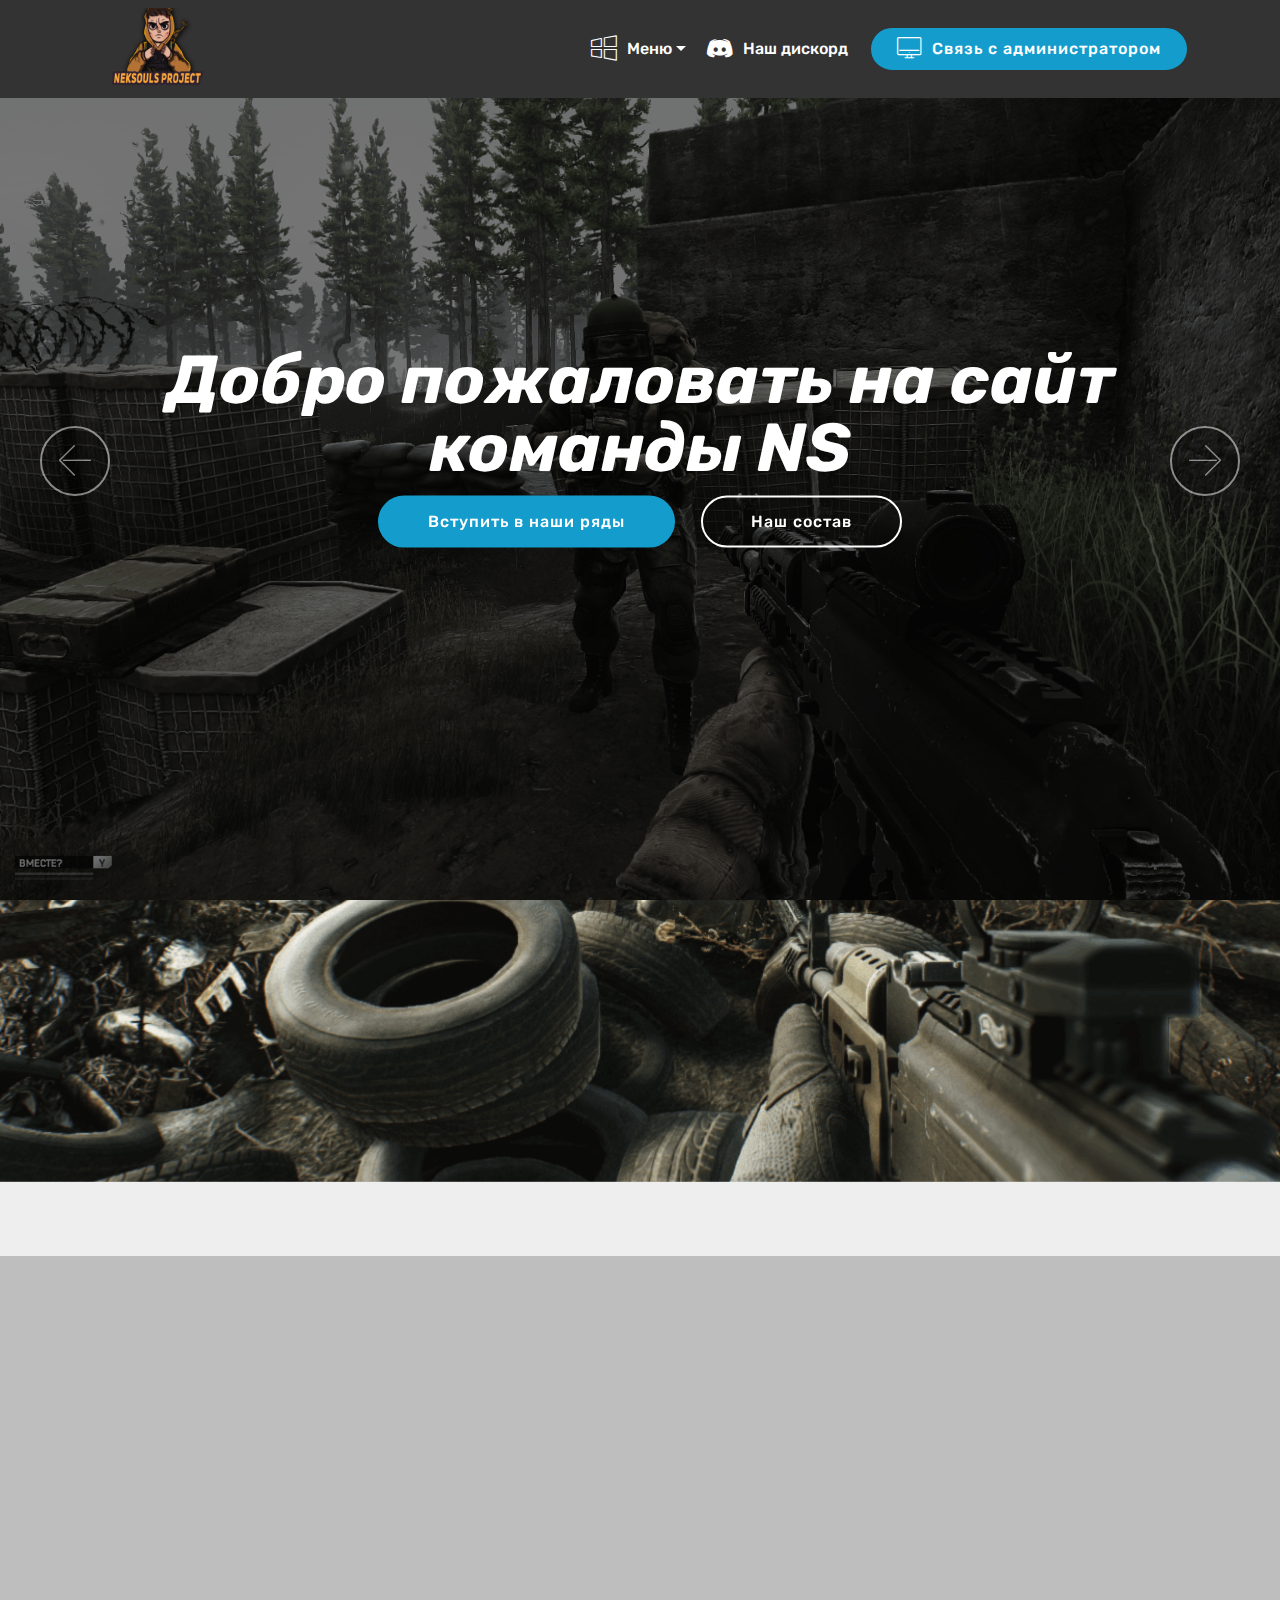
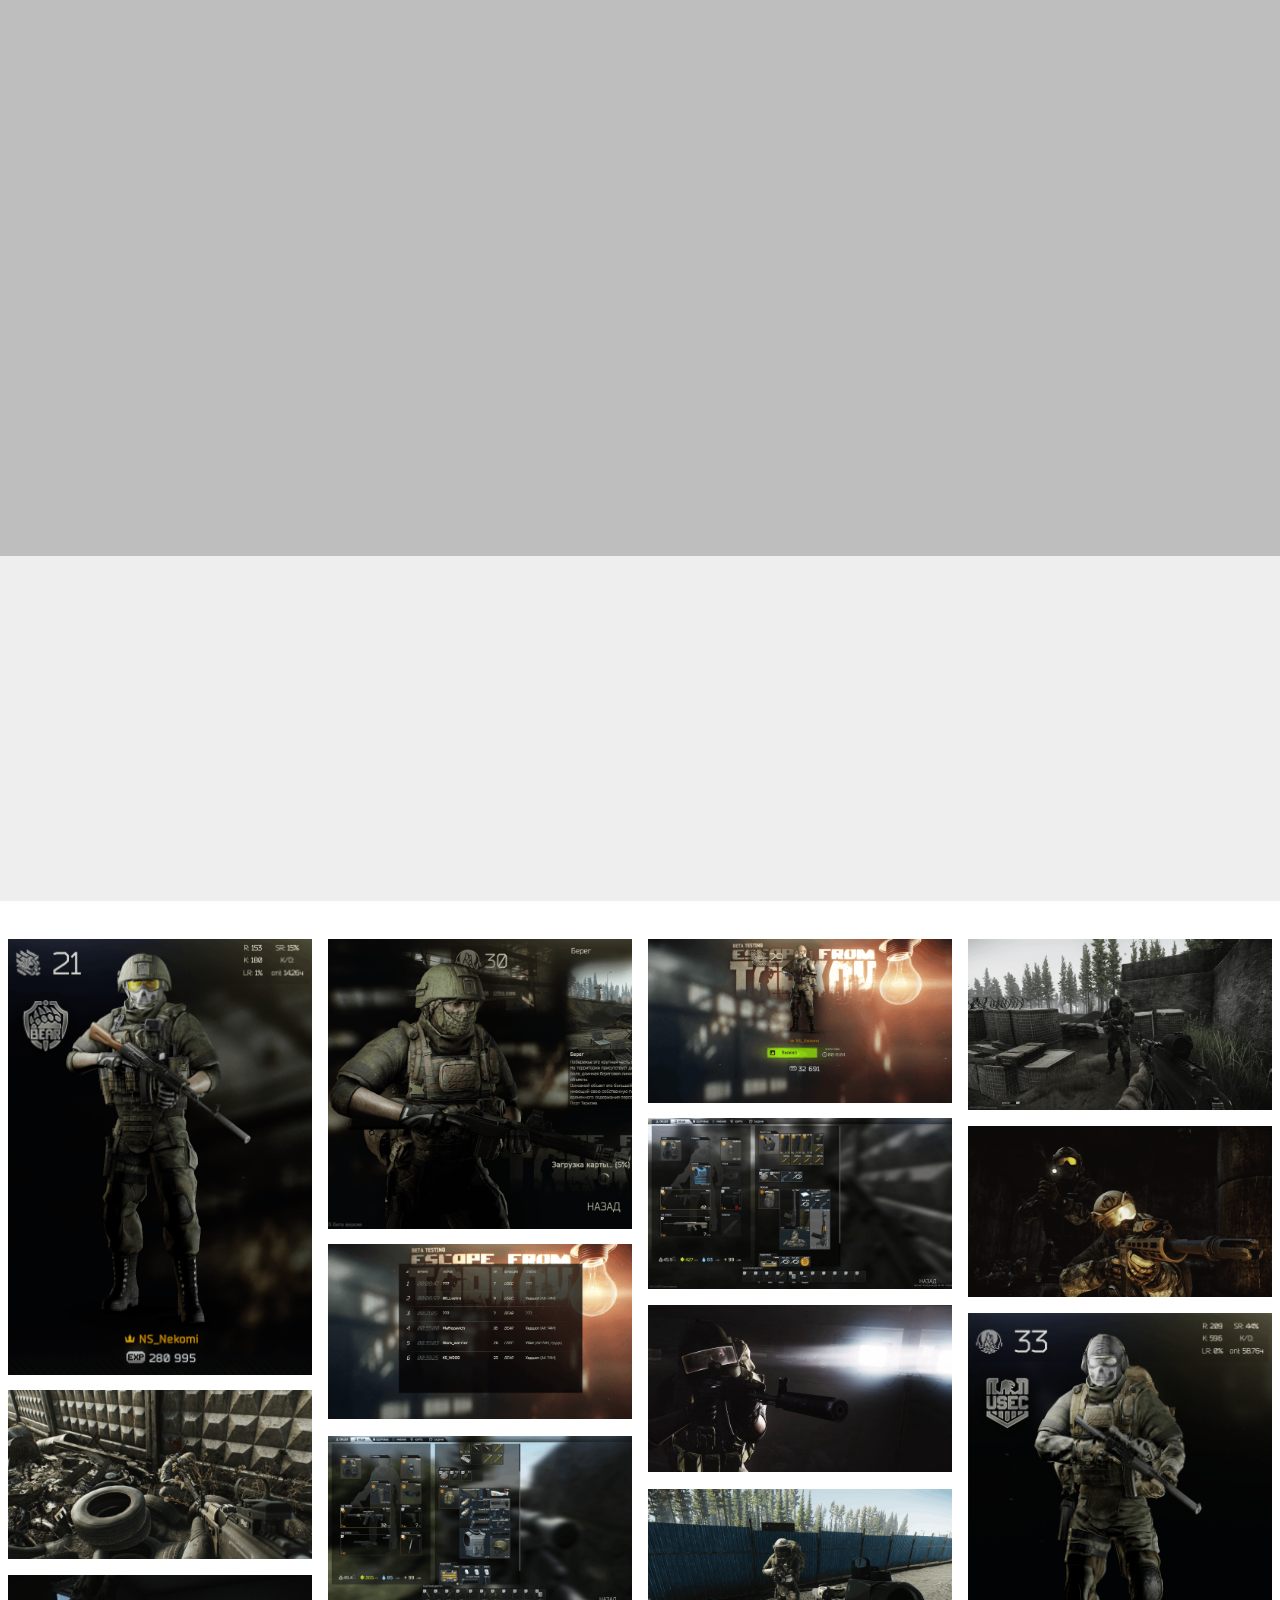
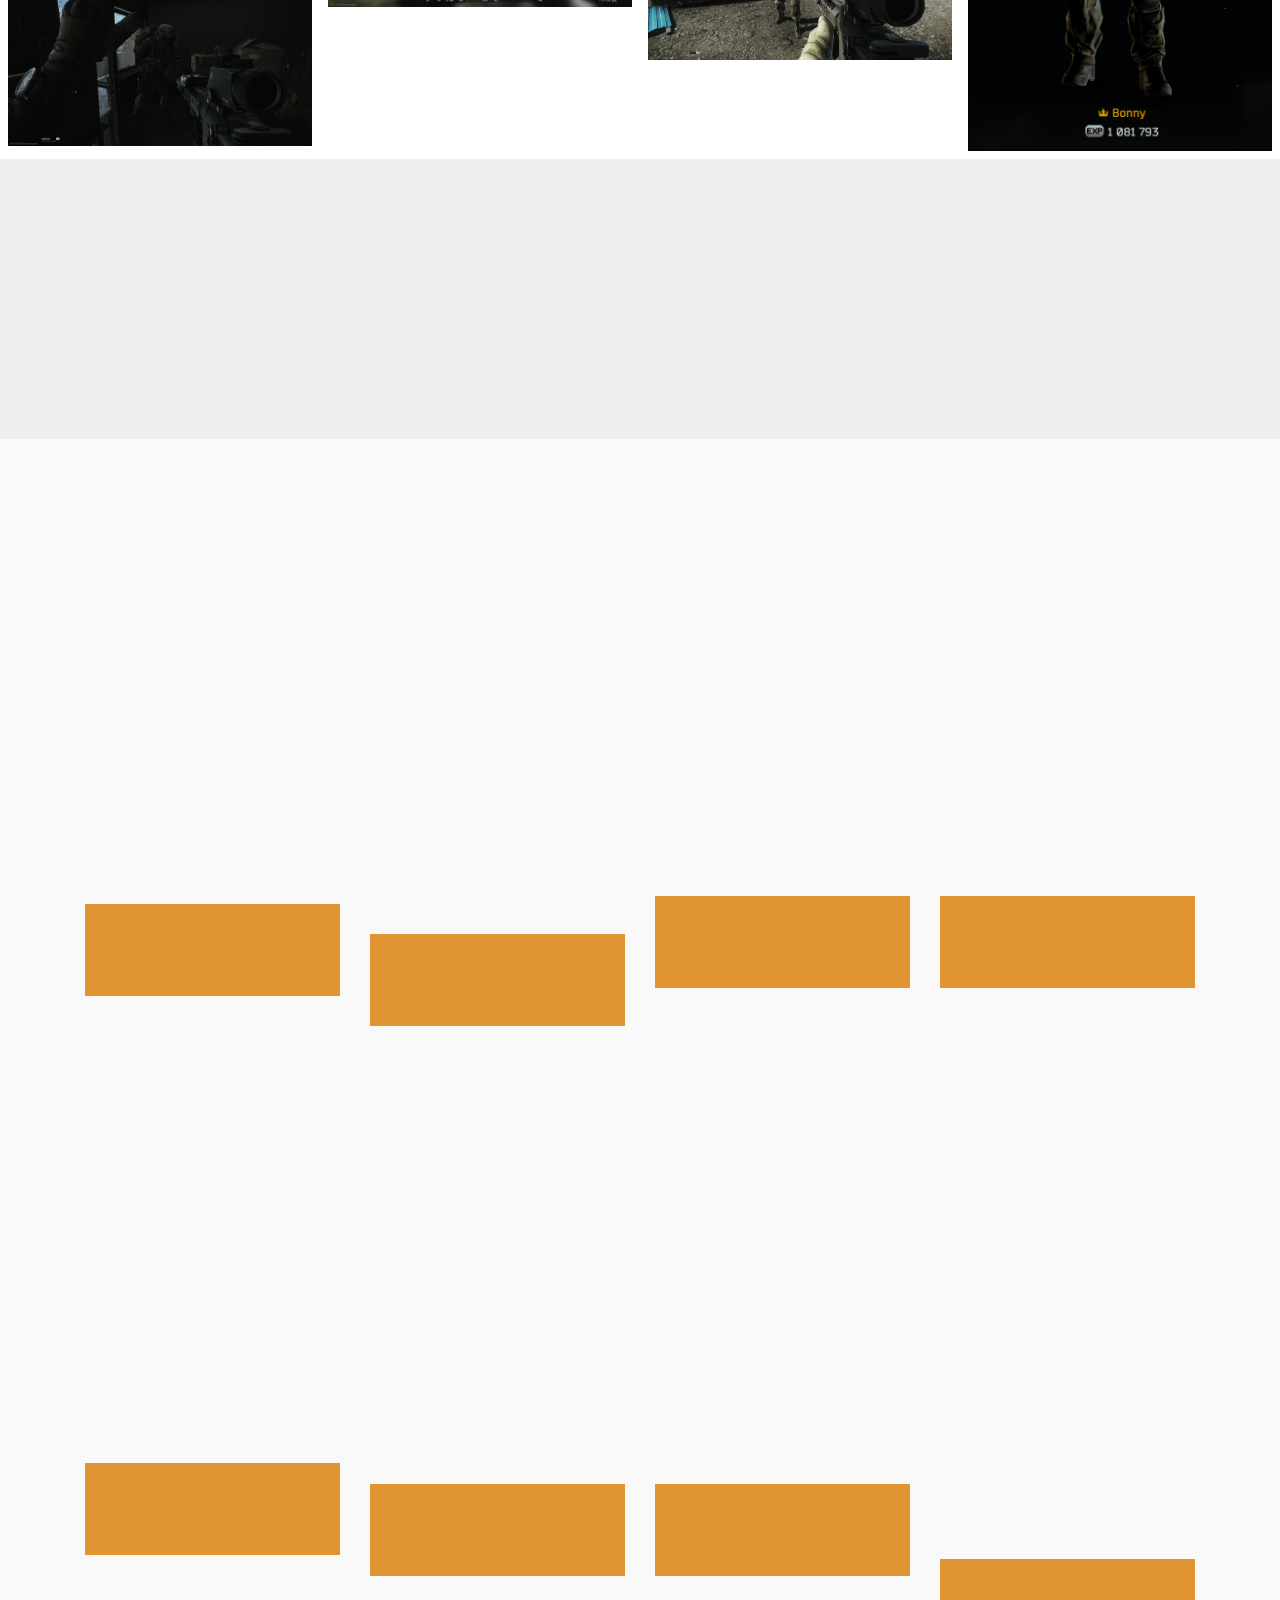
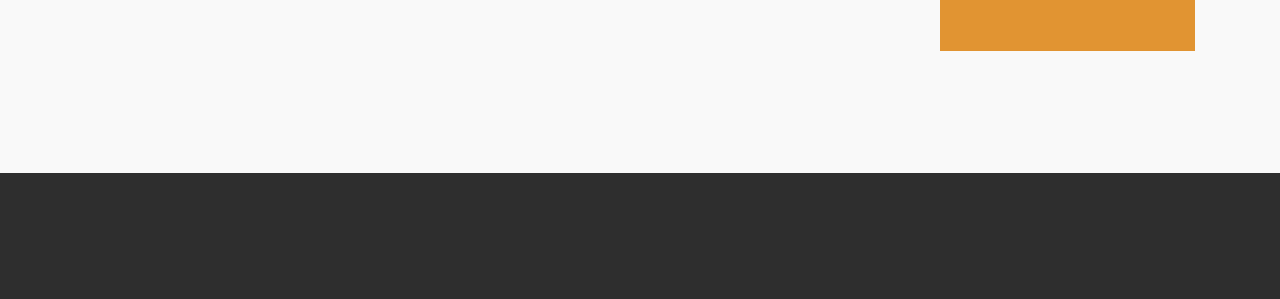
==== commit f888cdc3: "create github pages" ====
--- a/index.html
+++ b/index.html
@@ -60,19 +60,19 @@
                         
                         Наш дискорд</a>
                 </li></ul>
-            <div class="navbar-buttons mbr-section-btn"><a class="btn btn-sm btn-primary display-4" href="https://mobirise.com"><span class="mbri-desktop mbr-iconfont mbr-iconfont-btn"></span>
+            <div class="navbar-buttons mbr-section-btn"><a class="btn btn-sm btn-primary display-4" href="https://vk.com/kikosh89"><span class="mbri-desktop mbr-iconfont mbr-iconfont-btn"></span>
                     
                     Связь с администратором</a></div>
         </div>
     </nav>
 </section>
 
-<section class="engine"><a href="https://mobirise.me/m">site design templates</a></section><section class="carousel slide cid-qT89BB3iqO" data-interval="false" id="slider1-k">
-
-    
-
-    <div class="full-screen"><div class="mbr-slider slide carousel" data-pause="true" data-keyboard="false" data-ride="carousel" data-interval="5000"><div class="carousel-inner" role="listbox"><div class="carousel-item slider-fullscreen-image active" data-bg-video-slide="false" style="background-image: url(assets/images/58if-egnyg0-2000x1102.jpg);"><div class="container container-slide"><div class="image_wrapper"><div class="mbr-overlay"></div><img src="assets/images/58if-egnyg0-2000x1102.jpg"><div class="carousel-caption justify-content-center"><div class="col-10 align-center"><h2 class="mbr-fonts-style display-1"><strong><em>Добро пожаловать на сайт </em></strong><br><strong><em>команды NS</em></strong></h2><div class="mbr-section-btn" buttons="0"><a class="btn  display-4 btn-primary" href="index.html#content5-8">Вступить в наши ряды</a> <a class="btn  btn-white-outline display-4" href="index.html#content5-c">Наш состав</a></div></div></div></div></div></div><div class="carousel-item slider-fullscreen-image" data-bg-video-slide="false" style="background-image: url(assets/images/mossawi-924913440831-20170410164755-956530839670-1920x1080.jpg);"><div class="container container-slide"><div class="image_wrapper"><div class="mbr-overlay"></div><img src="assets/images/mossawi-924913440831-20170410164755-956530839670-1920x1080.jpg"><div class="carousel-caption justify-content-center"><div class="col-10 align-center"><h2 class="mbr-fonts-style display-1"><strong><em>Добро пожаловать на сайт 
-</em></strong><div><strong><em>команды NS</em></strong></div></h2><div class="mbr-section-btn" buttons="0"><a class="btn  btn-primary display-4" href="index.html#content5-8">Вступить в наши ряды</a> <a class="btn  btn-white-outline display-4" href="index.html#content5-c">Наш состав</a></div></div></div></div></div></div><div class="carousel-item slider-fullscreen-image" data-bg-video-slide="false" style="background-image: url(assets/images/2018-05-2318-52-867.1-41.2-1.7-0.0-0.6-0.0-0.8-1920x1080.png);"><div class="container container-slide"><div class="image_wrapper"><div class="mbr-overlay"></div><img src="assets/images/2018-05-2318-52-867.1-41.2-1.7-0.0-0.6-0.0-0.8-1920x1080.png"><div class="carousel-caption justify-content-center"><div class="col-10 align-center"><h2 class="mbr-fonts-style display-1"><strong><em>Добро пожаловать на сайт 
+<section class="engine"><a href="https://mobirise.me/q">free responsive site templates</a></section><section class="carousel slide cid-qT89BB3iqO" data-interval="false" id="slider1-k">
+
+    
+
+    <div class="full-screen"><div class="mbr-slider slide carousel" data-pause="true" data-keyboard="false" data-ride="carousel" data-interval="5000"><div class="carousel-inner" role="listbox"><div class="carousel-item slider-fullscreen-image" data-bg-video-slide="false" style="background-image: url(assets/images/58if-egnyg0-2000x1102.jpg);"><div class="container container-slide"><div class="image_wrapper"><div class="mbr-overlay"></div><img src="assets/images/58if-egnyg0-2000x1102.jpg"><div class="carousel-caption justify-content-center"><div class="col-10 align-center"><h2 class="mbr-fonts-style display-1"><strong><em>Добро пожаловать на сайт </em></strong><br><strong><em>команды NS</em></strong></h2><div class="mbr-section-btn" buttons="0"><a class="btn  display-4 btn-primary" href="index.html#content5-8">Вступить в наши ряды</a> <a class="btn  btn-white-outline display-4" href="index.html#content5-c">Наш состав</a></div></div></div></div></div></div><div class="carousel-item slider-fullscreen-image" data-bg-video-slide="false" style="background-image: url(assets/images/mossawi-924913440831-20170410164755-956530839670-1920x1080.jpg);"><div class="container container-slide"><div class="image_wrapper"><div class="mbr-overlay"></div><img src="assets/images/mossawi-924913440831-20170410164755-956530839670-1920x1080.jpg"><div class="carousel-caption justify-content-center"><div class="col-10 align-center"><h2 class="mbr-fonts-style display-1"><strong><em>Добро пожаловать на сайт 
+</em></strong><div><strong><em>команды NS</em></strong></div></h2><div class="mbr-section-btn" buttons="0"><a class="btn  btn-primary display-4" href="index.html#content5-8">Вступить в наши ряды</a> <a class="btn  btn-white-outline display-4" href="index.html#content5-c">Наш состав</a></div></div></div></div></div></div><div class="carousel-item slider-fullscreen-image active" data-bg-video-slide="false" style="background-image: url(assets/images/2018-05-2318-52-867.1-41.2-1.7-0.0-0.6-0.0-0.8-1920x1080.png);"><div class="container container-slide"><div class="image_wrapper"><div class="mbr-overlay"></div><img src="assets/images/2018-05-2318-52-867.1-41.2-1.7-0.0-0.6-0.0-0.8-1920x1080.png"><div class="carousel-caption justify-content-center"><div class="col-10 align-center"><h2 class="mbr-fonts-style display-1"><strong><em>Добро пожаловать на сайт 
 </em></strong><div><strong><em>команды NS</em></strong></div></h2><div class="mbr-section-btn" buttons="0"><a class="btn display-4 btn-primary" href="index.html#content5-8">Вступить в наши ряды</a> <a class="btn  btn-white-outline display-4" href="index.html#content5-c">Наш состав</a></div></div></div></div></div></div></div><a data-app-prevent-settings="" class="carousel-control carousel-control-prev" role="button" data-slide="prev" href="#slider1-k"><span aria-hidden="true" class="mbri-left mbr-iconfont"></span><span class="sr-only">Previous</span></a><a data-app-prevent-settings="" class="carousel-control carousel-control-next" role="button" data-slide="next" href="#slider1-k"><span aria-hidden="true" class="mbri-right mbr-iconfont"></span><span class="sr-only">Next</span></a></div></div>
 
 </section>
@@ -175,7 +175,7 @@
             
         <div class="team-item col-lg-3 col-md-6">
                 <div class="item-image">
-                    <img src="assets/images/4469456-510x710.png" alt="" title="">
+                    <img src="assets/images/4469456-2-510x710.png" alt="" title="">
                 </div>
                 <div class="item-caption py-3">
                     <div class="item-name px-2">
@@ -324,8 +324,7 @@
             </div>
             
             <div class="row row-copirayt">
-                <p class="mbr-text mb-0 mbr-fonts-style mbr-white align-center display-7">
-                    © nekomicorporation - все права защищены
+                <p class="mbr-text mb-0 mbr-fonts-style mbr-white align-center display-7">&nbsp; &nbsp; &nbsp; &nbsp; &nbsp; &nbsp; &nbsp; &nbsp;© nekomicorporation - все права защищены
                 </p>
             </div>
         </div>
